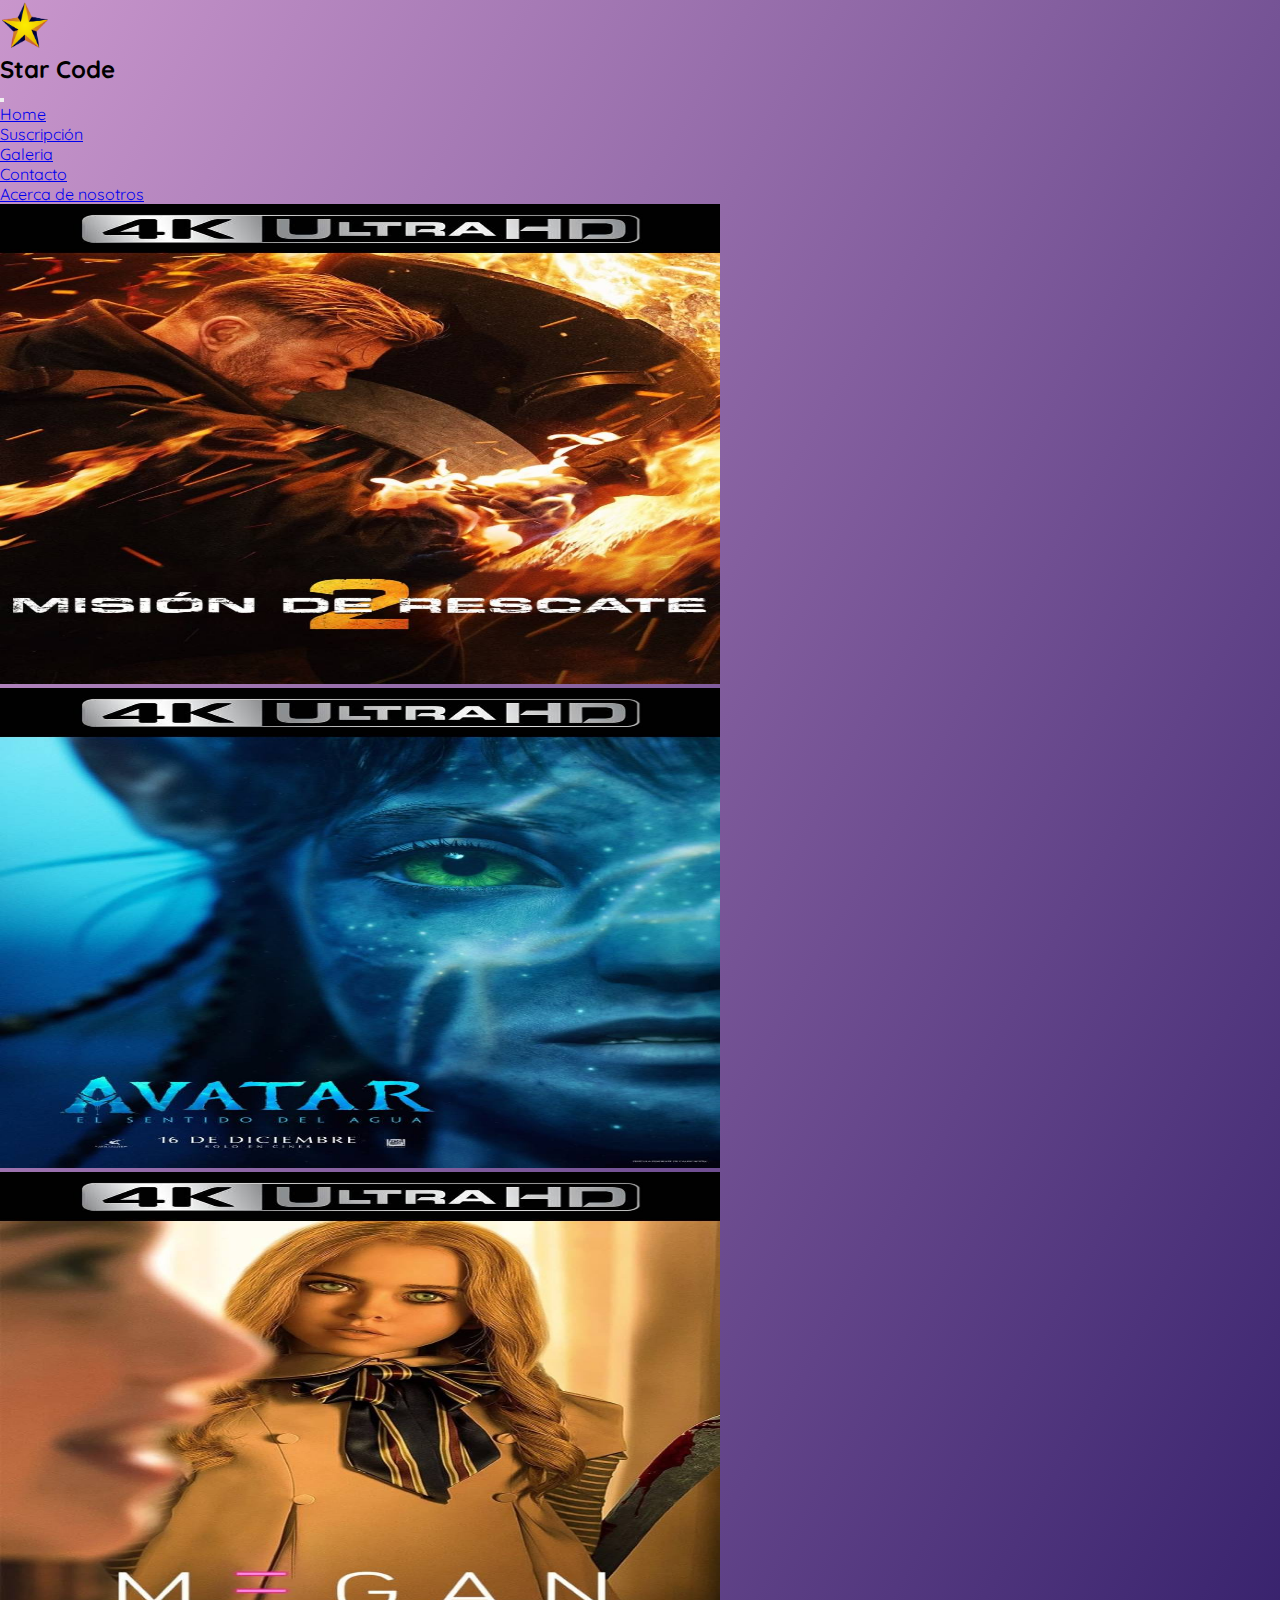
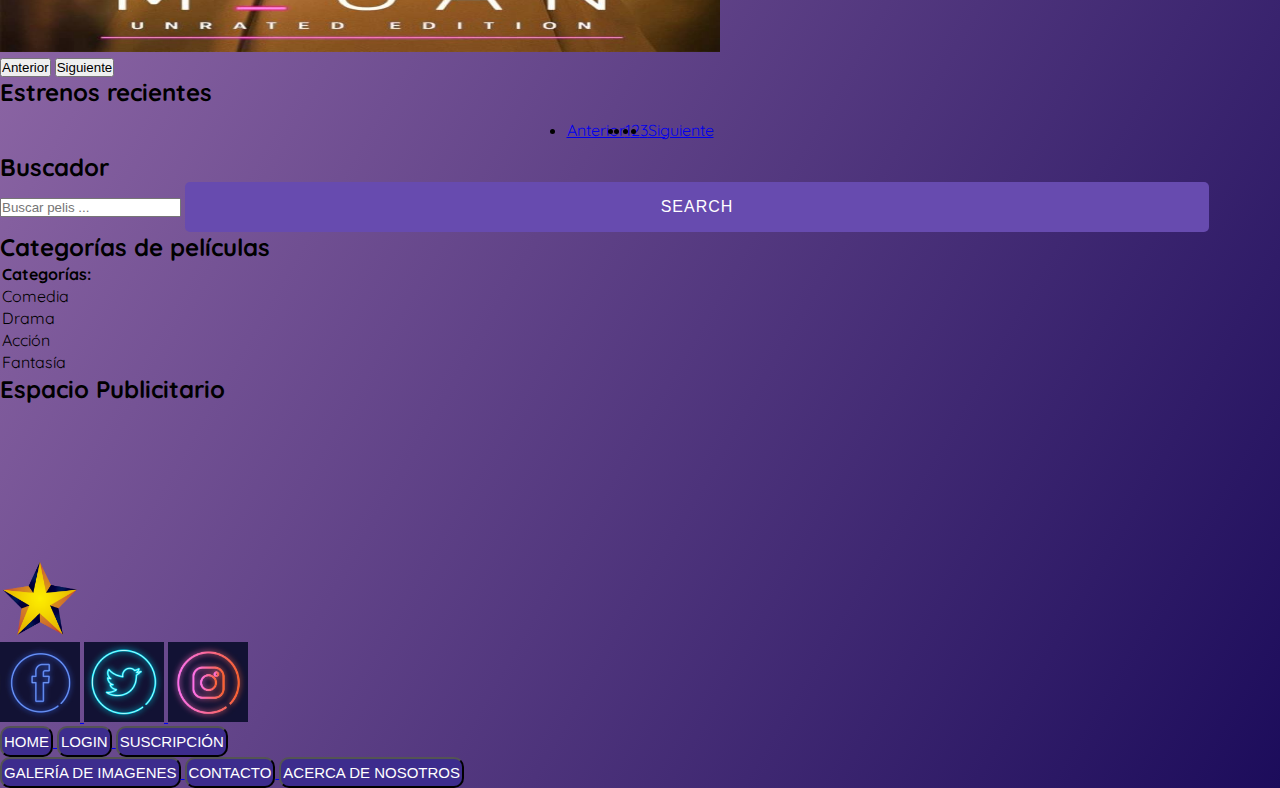
==== index.html @ 22e3042a "Galería" ====
<!DOCTYPE html>
<html lang="en">
  <head>
    <meta charset="UTF-8" />
    <meta http-equiv="X-UA-Compatible" content="IE=edge" />
    <meta name="viewport" content="width=device-width, initial-scale=1.0" />
    <link
      href="https://cdn.jsdelivr.net/npm/bootstrap@5.1.3/dist/css/bootstrap.min.css"
      rel="stylesheet"
      integrity="sha384-1BmE4kWBq78iYhFldvKuhfTAU6auU8tT94WrHftjDbrCEXSU1oBoqyl2QvZ6jIW3"
      crossorigin="anonymous"
    />
    <link rel="stylesheet" href="./styles/styles.css" />
    <link
      href="https://fonts.googleapis.com/css?family=Quicksand&display=swap"
      rel="stylesheet"
    />
    <link rel="shortcut icon" href="./img/star.png" type="image/x-icon" />
    <!-- -->
    <title>Star Code 📽</title>
  </head>
  <body>
    <header>
      <!-- navbar nuevo-->
      <section class="container-sm mb-5">
        <nav class="navbar navbar-expand-lg navbar-light bg-light fixed-top">
          <div class="container-fluid">
            <a class="navbar-brand m-md-3 flex-shrink-0" href="./index.html">
              <img src="./img/star.png" alt="" width="50" height="50" />
            </a>

            <h2 class="d-none d-md-block m-md-3 text-black flex-shrink-0">
              Star Code
            </h2>
            <button
              class="navbar-toggler"
              type="button"
              data-bs-toggle="collapse"
              data-bs-target="#navbarNav"
              aria-controls="navbarNav"
              aria-expanded="false"
              aria-label="Toggle navigation"
            >
              <span class="navbar-toggler-icon"></span>
            </button>

            <div class="collapse navbar-collapse" id="navbarNav">
              <ul class="navbar-nav">
                <li class="nav-item">
                  <a
                    class="nav-link active nav-enlace"
                    aria-current="page"
                    href="./index.html"
                    >Home</a
                  >
                </li>
                <li class="nav-item">
                  <a
                    class="nav-link active nav-enlace"
                    aria-current="page"
                    href="./suscripcion.html"
                    >Suscripción</a
                  >
                </li>
                <li class="nav-item">
                  <a
                    class="nav-link active nav-enlace"
                    aria-current="page"
                    href="./galeria.html"
                    >Galeria</a
                  >
                </li>
                <li class="nav-item">
                  <a
                    class="nav-link active nav-enlace"
                    aria-current="page"
                    href="./contacto.html"
                    >Contacto</a
                  >
                </li>
                <li class="nav-item">
                  <a
                    class="nav-link active nav-enlace"
                    aria-current="page"
                    href="./nosotros.html"
                    >Acerca de nosotros</a
                  >
                </li>
              </ul>
            </div>
          </div>
        </nav>
      </section>
      <!-- fin navbar-->
    </header>

    <main>
        <!--Carrousel Marcos-->
        <section class="container-fluid py-0 container border">
          <div
            id="carouselExampleControls"
            class="carousel slide"
            data-bs-ride="carousel"
         
          >
            <div class="carousel-inner">
              <div class="carousel-item active">
                <img
                  src="./img/mision.jpg"
                  class="d-block mx-auto w-25 img-fluid"
                  alt="img1"
                  width="720"
                  height="480"
                />
              </div>
              <div class="carousel-item">
                <img
                  src="./img/AVATAR-2-4K.jpg"
                  class="d-block mx-auto w-25 img-fluid"
                  alt="img2"
                  width="720"
                  height="480"
                />
              </div>
              <div class="carousel-item">
                <img
                  src="./img/megan-unrated-4k.jpg"
                  class="d-block mx-auto w-25 img-fluid"
                  alt="img3"
                  width="720"
                  height="480"
                />
              </div>
            </div>
            <button
              class="carousel-control-prev"
              type="button"
              data-bs-target="#carouselExampleControls"
              data-bs-slide="prev"
            >
              <span class="carousel-control-prev-icon" aria-hidden="true"></span>
              <span class="visually-hidden">Anterior</span>
            </button>
            <button
              class="carousel-control-next"
              type="button"
              data-bs-target="#carouselExampleControls"
              data-bs-slide="next"
            >
              <span class="carousel-control-next-icon" aria-hidden="true"></span>
              <span class="visually-hidden">Siguiente</span>
            </button>
          </div>
        </section>

      <!--Columnas-->
      <section class="container-fluid">
        <div class="d-flex flex-md-row flex-sm-column">
          <!--Col Izquierda-->
          <div class="p-3 border d-flex flex-column container col-sm-12 col-md-12 col-lg-10">
            <div class="d-flex justify-content-center col-12">
              <h2
                class="text-black text-center text-decoration-underline subtitulo">
                Estrenos recientes
              </h2>
            </div>
            
           

           <!--Paginación -->
          <section class="col-12">
            <nav aria-label="Page navigation example">
              <ul class="pagination centrar">
                <li class="page-item">
                  <a class="page-link" href="#">Anterior</a>
                </li>
                <li class="page-item"><a class="page-link" href="#">1</a></li>
                <li class="page-item"><a class="page-link" href="#">2</a></li>
                <li class="page-item"><a class="page-link" href="#">3</a></li>
                <li class="page-item">
                  <a class="page-link" href="#">Siguiente</a>
                </li>
              </ul>
            </nav>
          </sectionclass=>

          </div>

          <!--Col Derecha-->

          <div class="p-3 border d-flex flex-column container col-sm-12 col-md-12 col-lg-10">
            <!--Buscador -->

            <div class="row container-fluid">
              <nav class="navbar row text-black">
                <h2>Buscador</h2>

                <form class="d-flex" role="search">
                  <input
                    class="form-control me-2"
                    type="search"
                    placeholder="Buscar pelis ..."
                    aria-label="Buscar"
                  />
                  <button class="btn btn-outline-warning" type="submit">
                    Search
                  </button>
                </form>
              </nav>
            </div>

            <!--Categorias -->
            <div class="row py-5">
              <h2 class="text-black text-center text-decoration-underline">
                Categorías de películas
              </h2>
              <table class="text-black">
                <tr>
                  <th>Categorías:</th>
                </tr>
                <tr>
                  <td>Comedia</td>
                </tr>
                <tr>
                  <td>Drama</td>
                </tr>
                <tr>
                  <td>Acción</td>
                </tr>
                <tr>
                  <td>Fantasía</td>
                </tr>
              </table>
            </div>

            <!--Publicidad-->
            <div class="container-fluid row">
              <h2
                class="text-black text-center text-decoration-underline d-none d-md-block"
              >
                Espacio Publicitario
              </h2>

              <iframe
                class="my-4 d-none justify-content-center d-md-block"
                src="https://www.youtube.com/embed/6ZfuNTqbHE8"
                title="YouTube video player"
                frameborder="0"
                allow="accelerometer; autoplay; clipboard-write; encrypted-media; gyroscope; picture-in-picture"
                allowfullscreen
              ></iframe>
            </div>
          </div>
        </div>
      </section>
    </main>

    <!--Footer-->
    <footer class="container-fluid row bg-black m-auto p-4">
      <div
        class="d-flex justify-content-center align-items-center col-lg-4 col-md-6 buttons p-2"
      >
        <a href="#">
          <img
            class="p-3"
            src="./img/star.png"
            width="80"
            height="80"
            alt="Logo"
          />
        </a>
      </div>

      <div
        class="d-flex align-items-center justify-content-center col-lg-4 col-md-6 buttons p-2"
      >
        <a
          href="./error404.html"
          class="border border-4 border-primary ms-1 me-1 rounded-circle"
        >
          <img
            src="./img/facebook.jpg"
            alt="Logo1"
            width="80"
            height="80"
            class="rounded-circle"
          />
        </a>
        <a
          href="./error404.html"
          class="border border-4 border-info ms-1 me-1 rounded-circle"
        >
          <img
            src="./img/twitter.jpg"
            alt="Logo2"
            width="80"
            height="80"
            class="rounded-circle"
          />
        </a>
        <a
          href="./error404.html"
          class="border border-4 border-danger ms-1 me-1 rounded-circle"
        >
          <img
            src="./img/Instagram.jpg"
            alt="Logo3"
            width="80"
            height="80"
            class="rounded-circle"
          />
        </a>
      </div>

      <div
        class="d-flex align-items-center justify-content-center col-lg-4 col-md-6 p-2">
        <div
          class="d-flex flex-column justify-content-around align-items-center p-2">
          <a class="p-1" href="./index.html">
            <button class="btnF text-wrap text-center fa">Home</button>
          </a>
          <a class="p-1" href="./loguin.html">
            <button class="btnF text-wrap text-center fa">Login</button>
          </a>
          <a class="p-1" href="./suscripcion.html">
            <button class="btnF text-wrap text-center fa">Suscripción</button>
          </a>
        </div>
        <div
          class="d-flex flex-column justify-content-around align-items-center p-2">
          <a class="p-1" href="./galeria.html">
            <button class="btnF text-wrap fa">Galería de imagenes</button>
          </a>
          <a class="p-1" href="./contacto.html">
            <button class="btnF text-wrap text-center fa">Contacto</button>
          </a>
          <a class="p-1" href="./nosotros.html">
            <button class="btnF text-wrap text-center fa">Acerca de nosotros</button>
          </a>
        </div>
      </div>
    </footer>

    <script
      src="https://cdn.jsdelivr.net/npm/bootstrap@5.1.3/dist/js/bootstrap.bundle.min.js"
      integrity="sha384-ka7Sk0Gln4gmtz2MlQnikT1wXgYsOg+OMhuP+IlRH9sENBO0LRn5q+8nbTov4+1p"
      crossorigin="anonymous"
    ></script>
  </body>
</html>
---- styles/styles.css ----
:root {
    --login-bg:#f8f3ff;
    --title-bg: #3D2C8D;
    --button-bg: #674baf;
    --light-pink: #3D2C8D;
    --image-bg:  #eadbff ;
}

* {
    margin: 0;
    padding: 0;
    box-sizing: border-box;

}

.nav{
    height:50%
}


body {
    margin: 0px;
    font-family: 'Quicksand', sans-serif;
    background-image: linear-gradient(120deg, #C996CC 0%, #1C0C5B 100%);
}

/* Gabriel - Error 404 */
h1 {
    margin: 0px;
}

.error-message {
    display: flex;
    flex-direction: column;
    align-items: center;
    justify-content: center;
    height: calc(100vh - 100px);
    width: 100%;
}

.error-message__container {
    text-align: center;
    color: white;
}

h1 {
    font-size: 60px;
}
p {
    font-size: 18px;
}

.animated {
animation-duration: 2,5s;
animation-fill-mode: both;
animation-iteration-count: infinite;
}

.Starcodeanimation {
animation: Starcodeanimation 2.5s ease 1.5s 1 normal forwards;
}

@keyframes Starcodeanimation {
0%,
100% {
    transform: translateX(0%);
    transform-origin: 50% 50%;
}

15% {
    transform: translateX(-30px) rotate(6deg);
}

30% {
    transform: translateX(15px) rotate(-6deg);
}

45% {
    transform: translateX(-15px) rotate(3.6deg);
}

60% {
    transform: translateX(9px) rotate(-2.4deg);
}

75% {
    transform: translateX(-6px) rotate(1.2deg);
}
}

/* body {
    font-family: 'Poppins', sans-serif;
    background-image: linear-gradient(to top, #3D2C8D 0%, #fbc2eb 100%);
} */

/* CSS Loguin Gabriel */
.login-container {
    height: 43.75em;
    width: 60em;
    margin: 6em auto;
    border-radius: 10px;
    display: flex;
    justify-content: space-between;
    overflow: hidden;
}

.login-info-container {
    width: 50%;
    display: flex;
    flex-direction: column;
    align-items: center;
    text-align: center;
    padding-top: 0.5rem;
    background-color: var(--login-bg);
}

.image-container {
    padding: 2rem;
    width: 50%;
    background-color: var(--image-bg);
    box-sizing: border-box;
}

.title {
    text-transform: capitalize;
    font-size: 2.25rem;
    font-weight: 600;
    letter-spacing: 1px;
    color: var(--title-bg);
}

.social-login {
    width: 100%;
    display: flex;
    justify-content: space-evenly;
    cursor: pointer;
}

.social-login-element {
    width: 12.5rem;
    height: 3.75rem;
    font-size: 1.2rem;
    font-weight: 700;
    letter-spacing: 0.5px;
    border-radius: 5px;
    border: 1px solid var(--button-bg);
    display: flex;
    justify-content: center;
    align-items: center;
}

.social-login-element img {
    width: 1.875rem;
    height: 1.875rem;
    position: relative;
    top: 0;
    left: -0.625rem;
}

.social-login-element:hover {
    background-color: #fff;
}

.login-info-container > p {
    font-size: 1.25em;
    margin-top: 1.5em;
}

.inputs-container {
    height: 55%;
    width: 85%;
    display: flex;
    flex-direction: column;
    justify-content: space-around;
    align-items: center;
}

.input, .btn {
    width: 90%;
    height: 3.125rem;
    font-size: 1em;
}

.input {
    padding-left: 20px;
    border: none;
    border-radius: 5px;
    font-weight: 600;
    letter-spacing: 1px;
    box-sizing: border-box;
}

.input:hover {
    border: 2px solid var(--button-bg);
}

.btn {
    width: 80%;
    letter-spacing: 1px;
    text-transform: uppercase;
    color: white;
    border: none;
    border-radius: 5px;
    background-color: var(--button-bg);
    cursor: pointer;
}

.inputs-container p {
    margin: 0;
}

.span {
    color: var(--light-pink);
    font-weight: 600;
    cursor: pointer;
}


@media screen and (max-width: 1000px) {
    .login-container {
        width: 70%;
        margin-top: 3rem;
    }
    .login-info-container {
        width: 100%;
        border-radius: 5px;
    }
    
    .image-container {
        display: none;
    }  
}

@media screen and (max-width: 650px) {
    .login-container {
        width: 90%;
    }
}

@media screen and (max-width: 500px) {
    .login-container {
        height: 90%;
    }

    .social-login {
        flex-direction: column;
        align-items: center;
        height: 30%;
    }

    .login-info-container > p {
        margin: 0;
    }
}
/* FIN CSS Loguin Gabriel */

/* About US Marcos */
.titulo{
    margin-top: 150px;
    width: 75%;
}

/*Contacto Gabriel*/



/*Footer*/
.fa{
    font-size:1.5vw;
    padding:0 8px;
    color: rgb(44, 53, 167);
}
.fa:hover, .fa:active{
    color: rgb(211, 19, 183);
}

.buttons a img {
    transition: all .4s ease-in-out;
}
.buttons a img:hover {
    transform: scale(1.2);
}

.btnF {
    background-color: #3D2C8D;
    padding: 5px 2px 5px 2px;
    font-size: 15px;
    text-transform: uppercase;
    text-decoration: none;
    color: #fff;
    border-radius: 10px;
}
/*Footer*/

.centrar{
    display: flex;
    justify-content: center;
    align-items: center;
    height: 5vh;
}

.buscador{
    text-align: center;
    margin-top: 20px;
  }
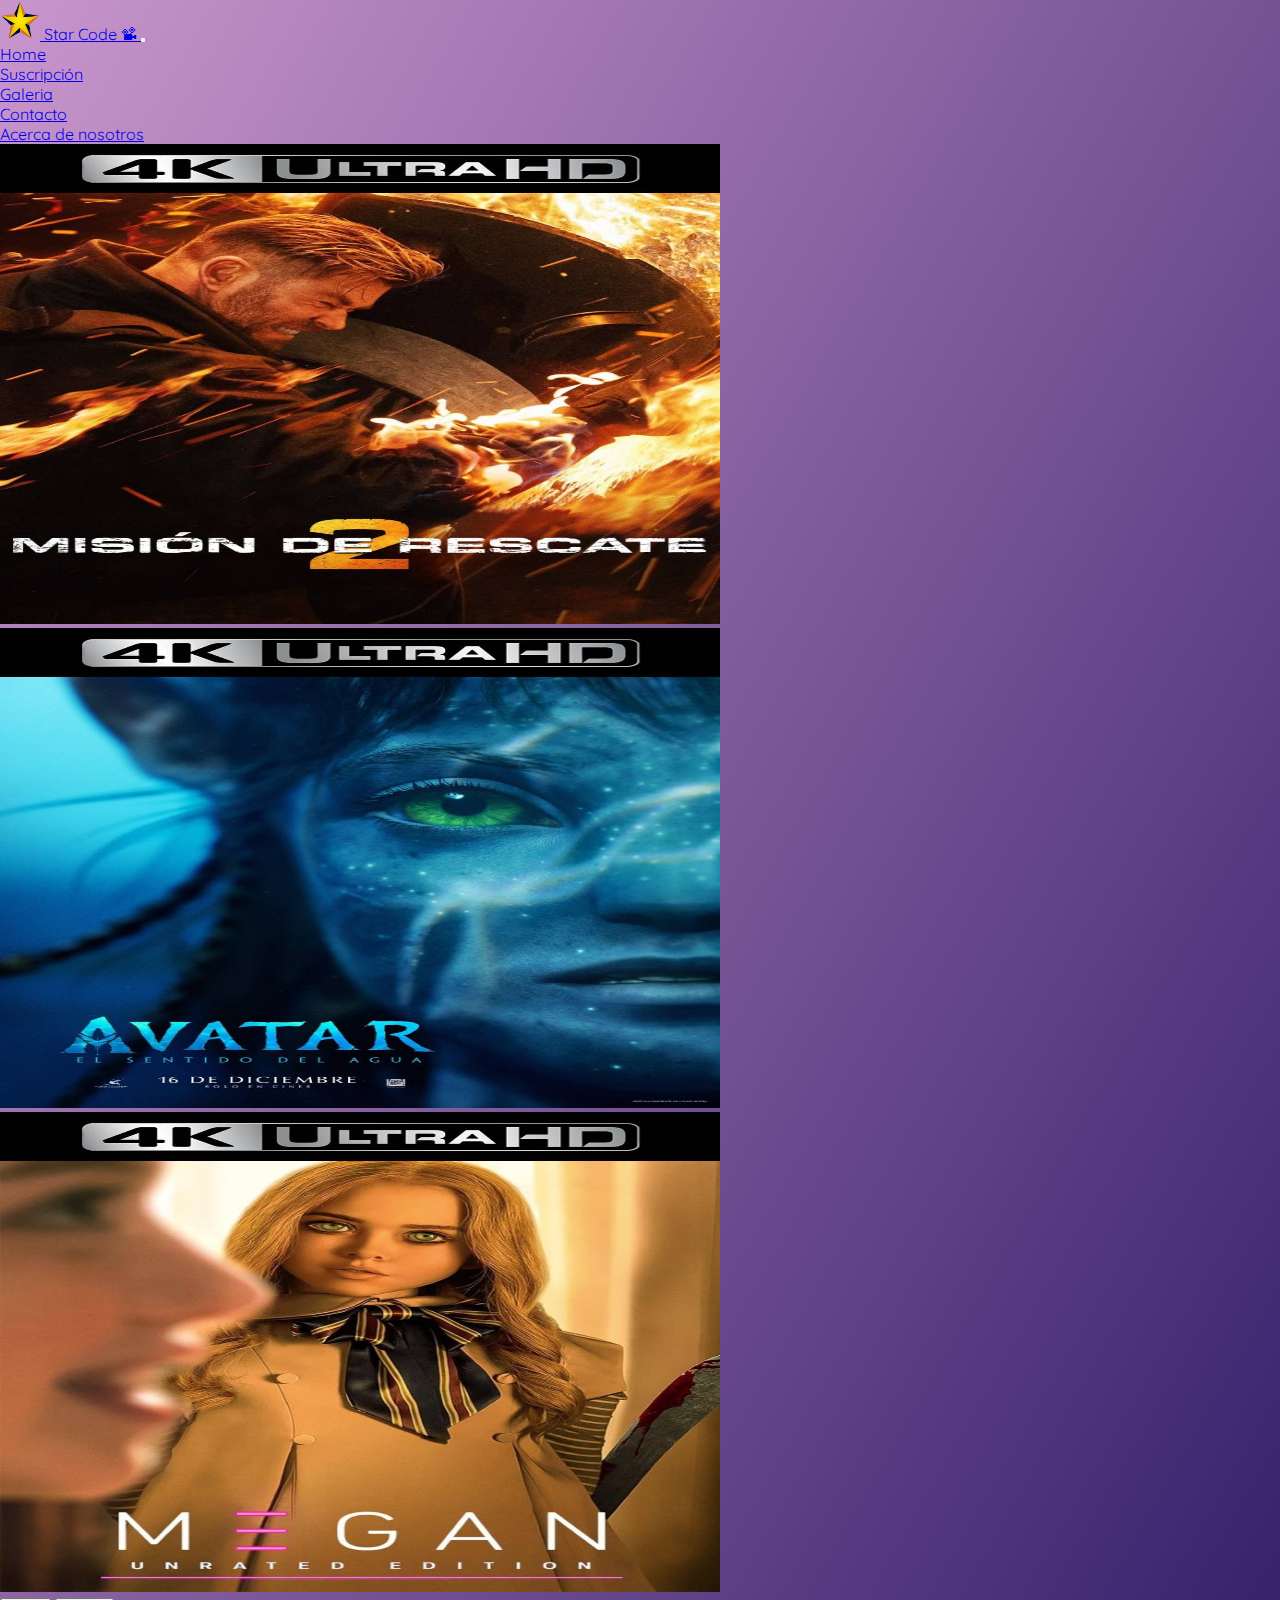
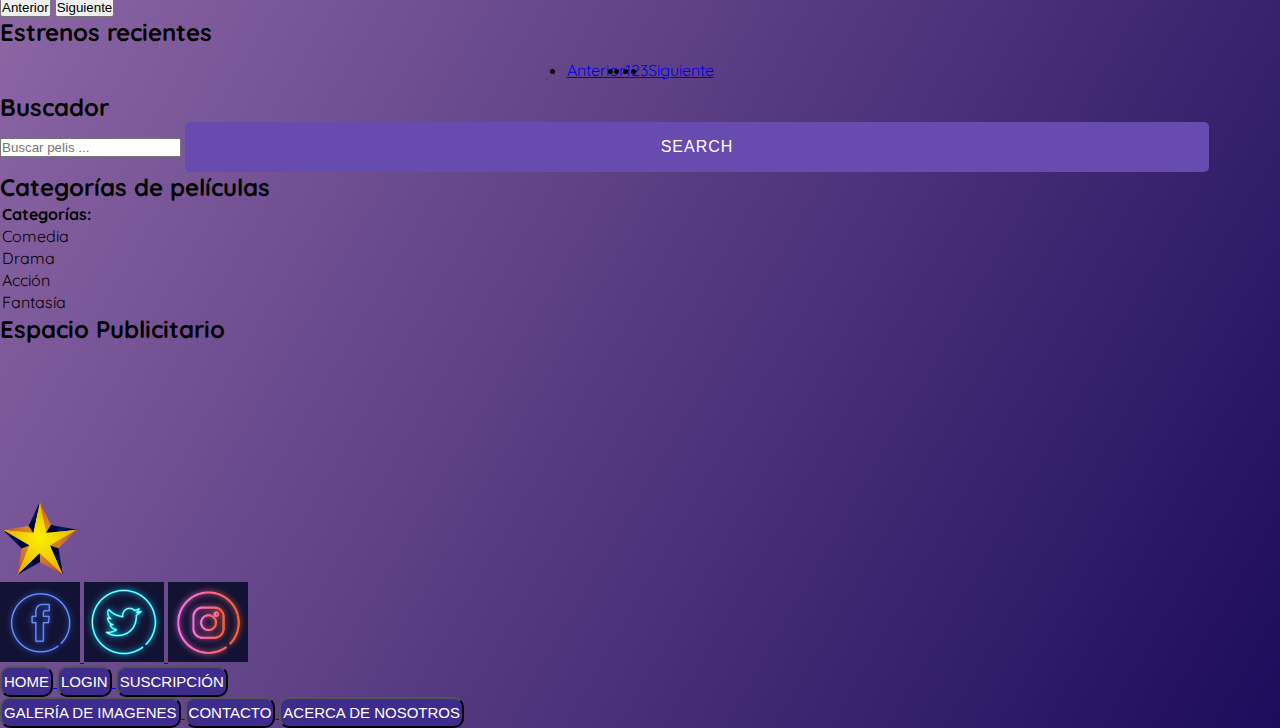
==== commit 007b84e3: "Merge branch 'main' of https://github.com/marcosarandapro/StarCode_G5_61i" ====
--- a/index.html
+++ b/index.html
@@ -21,82 +21,70 @@
   </head>
   <body>
     <header>
-      <!-- navbar nuevo-->
-      <section class="container-sm mb-5">
-        <nav class="navbar navbar-expand-lg navbar-light bg-light fixed-top">
-          <div class="container-fluid">
-            <a class="navbar-brand m-md-3 flex-shrink-0" href="./index.html">
-              <img src="./img/star.png" alt="" width="50" height="50" />
-            </a>
-
-            <h2 class="d-none d-md-block m-md-3 text-black flex-shrink-0">
-              Star Code
-            </h2>
-            <button
-              class="navbar-toggler"
-              type="button"
-              data-bs-toggle="collapse"
-              data-bs-target="#navbarNav"
-              aria-controls="navbarNav"
-              aria-expanded="false"
-              aria-label="Toggle navigation"
-            >
-              <span class="navbar-toggler-icon"></span>
-            </button>
-
-            <div class="collapse navbar-collapse" id="navbarNav">
+    <!--Navbar -->
+      <nav class="navbar navbar-expand-lg navbar-light bg-light fixed-top">
+        <div class="container-fluid">
+          <a class="navbar-brand px-3" href="./index.html">
+            <img src="./img/star.png" alt="" width="40" height="40" />
+            Star Code 📽          
+          </a>
+          <button class="navbar-toggler" type="button" data-bs-toggle="collapse" data-bs-target="#navbarNav" aria-controls="navbarNav" aria-expanded="false" aria-label="Toggle navigation">
+            <span class="navbar-toggler-icon"></span>
+          </button>
+
+          <div class="collapse navbar-collapse " id="navbarNav">
               <ul class="navbar-nav">
-                <li class="nav-item">
-                  <a
-                    class="nav-link active nav-enlace"
-                    aria-current="page"
-                    href="./index.html"
-                    >Home</a
-                  >
-                </li>
-                <li class="nav-item">
-                  <a
-                    class="nav-link active nav-enlace"
-                    aria-current="page"
-                    href="./suscripcion.html"
-                    >Suscripción</a
-                  >
-                </li>
-                <li class="nav-item">
-                  <a
-                    class="nav-link active nav-enlace"
-                    aria-current="page"
-                    href="./galeria.html"
-                    >Galeria</a
-                  >
-                </li>
-                <li class="nav-item">
-                  <a
-                    class="nav-link active nav-enlace"
-                    aria-current="page"
-                    href="./contacto.html"
-                    >Contacto</a
-                  >
-                </li>
-                <li class="nav-item">
-                  <a
-                    class="nav-link active nav-enlace"
-                    aria-current="page"
-                    href="./nosotros.html"
-                    >Acerca de nosotros</a
-                  >
-                </li>
-              </ul>
-            </div>
+              <li class="nav-item">
+                <a
+                  class="nav-link active nav-enlace"
+                  aria-current="page"
+                  href="./index.html"
+                  >Home</a
+                >
+              </li>
+              <li class="nav-item">
+                <a
+                  class="nav-link active nav-enlace"
+                  aria-current="page"
+                  href="./suscripcion.html"
+                  >Suscripción</a
+                >
+              </li>
+              <li class="nav-item">
+                <a
+                  class="nav-link active nav-enlace"
+                  aria-current="page"
+                  href="./galeria.html"
+                  >Galeria</a
+                >
+              </li>
+              <li class="nav-item">
+                <a
+                  class="nav-link active nav-enlace"
+                  aria-current="page"
+                  href="./contacto.html"
+                  >Contacto</a
+                >
+              </li>
+              <li class="nav-item">
+                <a
+                  class="nav-link active nav-enlace"
+                  aria-current="page"
+                  href="./nosotros.html"
+                  >Acerca de nosotros</a
+                >
+              </li>
+            </ul>
           </div>
-        </nav>
-      </section>
+        </div>
+      </nav>    
       <!-- fin navbar-->
     </header>
 
     <main>
+
         <!--Carrousel Marcos-->
-        <section class="container-fluid py-0 container border">
+        <section class="container-fluid py-0 border">
           <div
             id="carouselExampleControls"
             class="carousel slide"
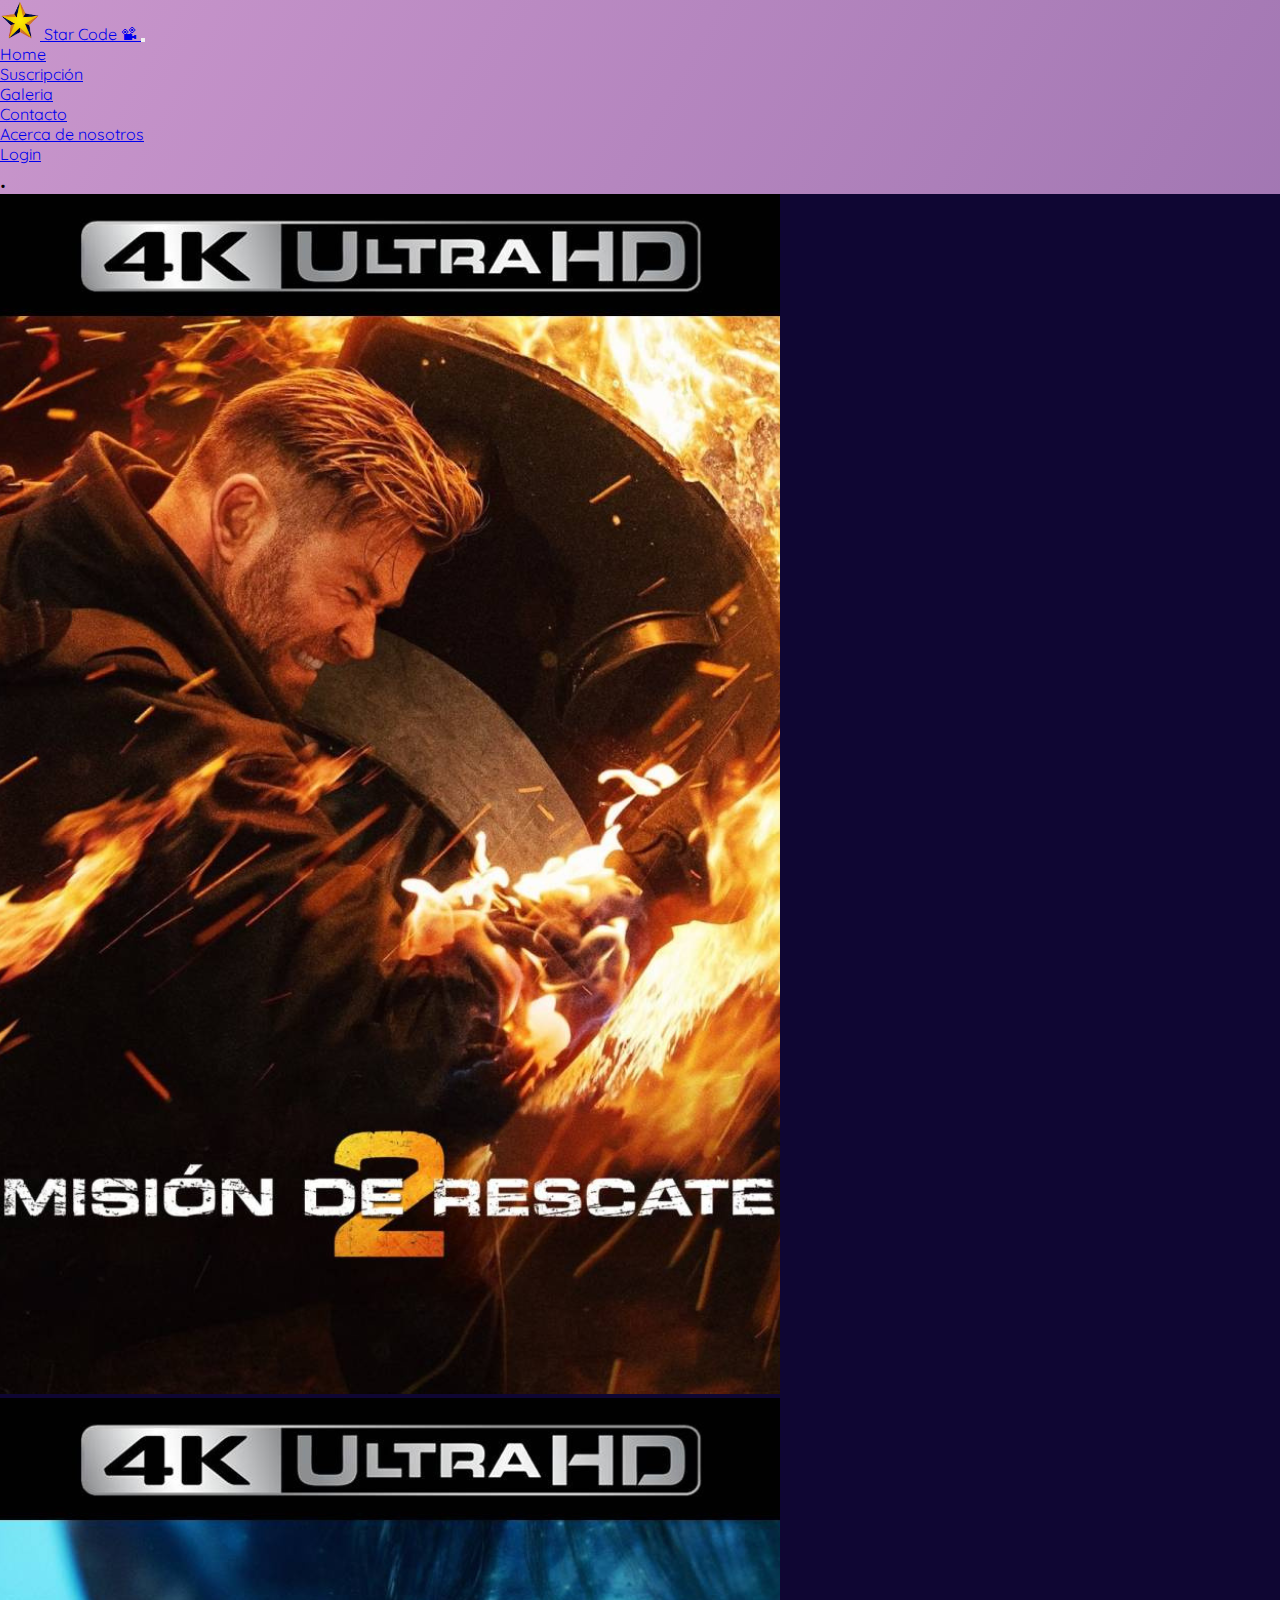
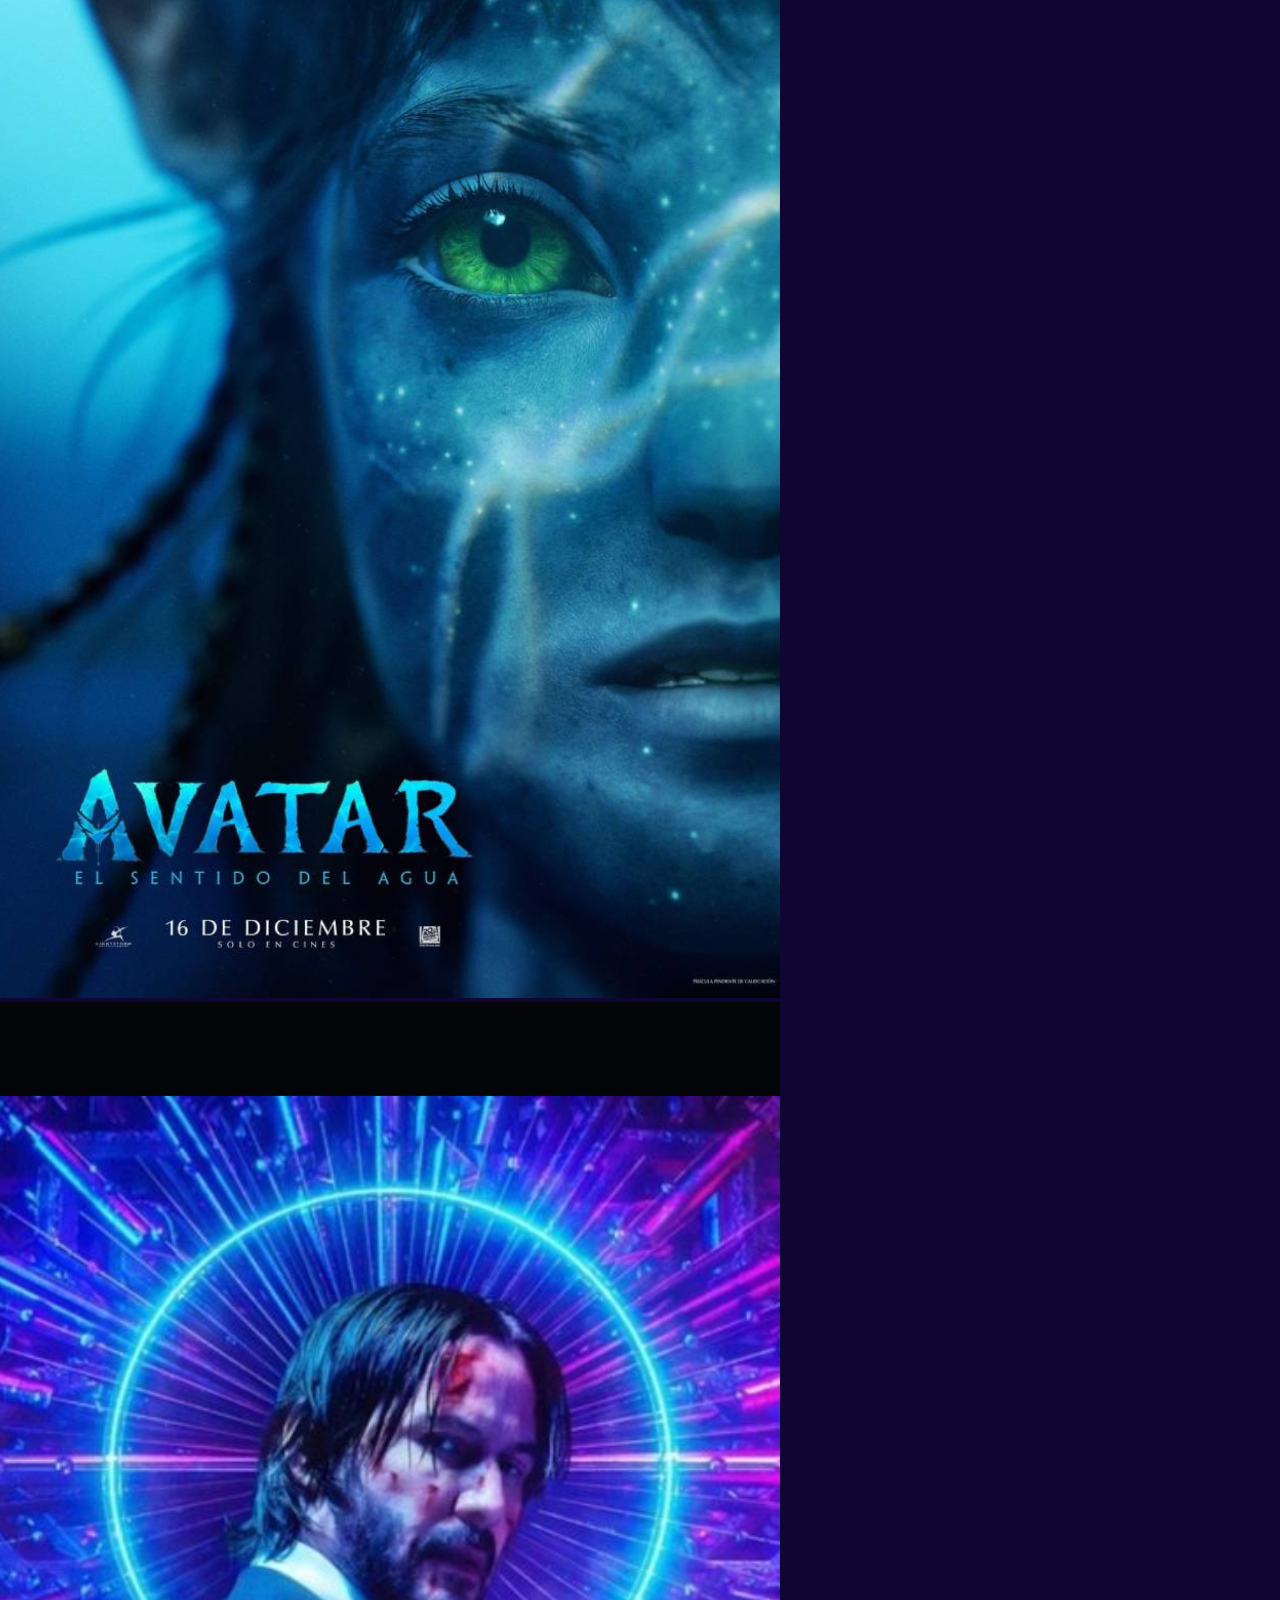
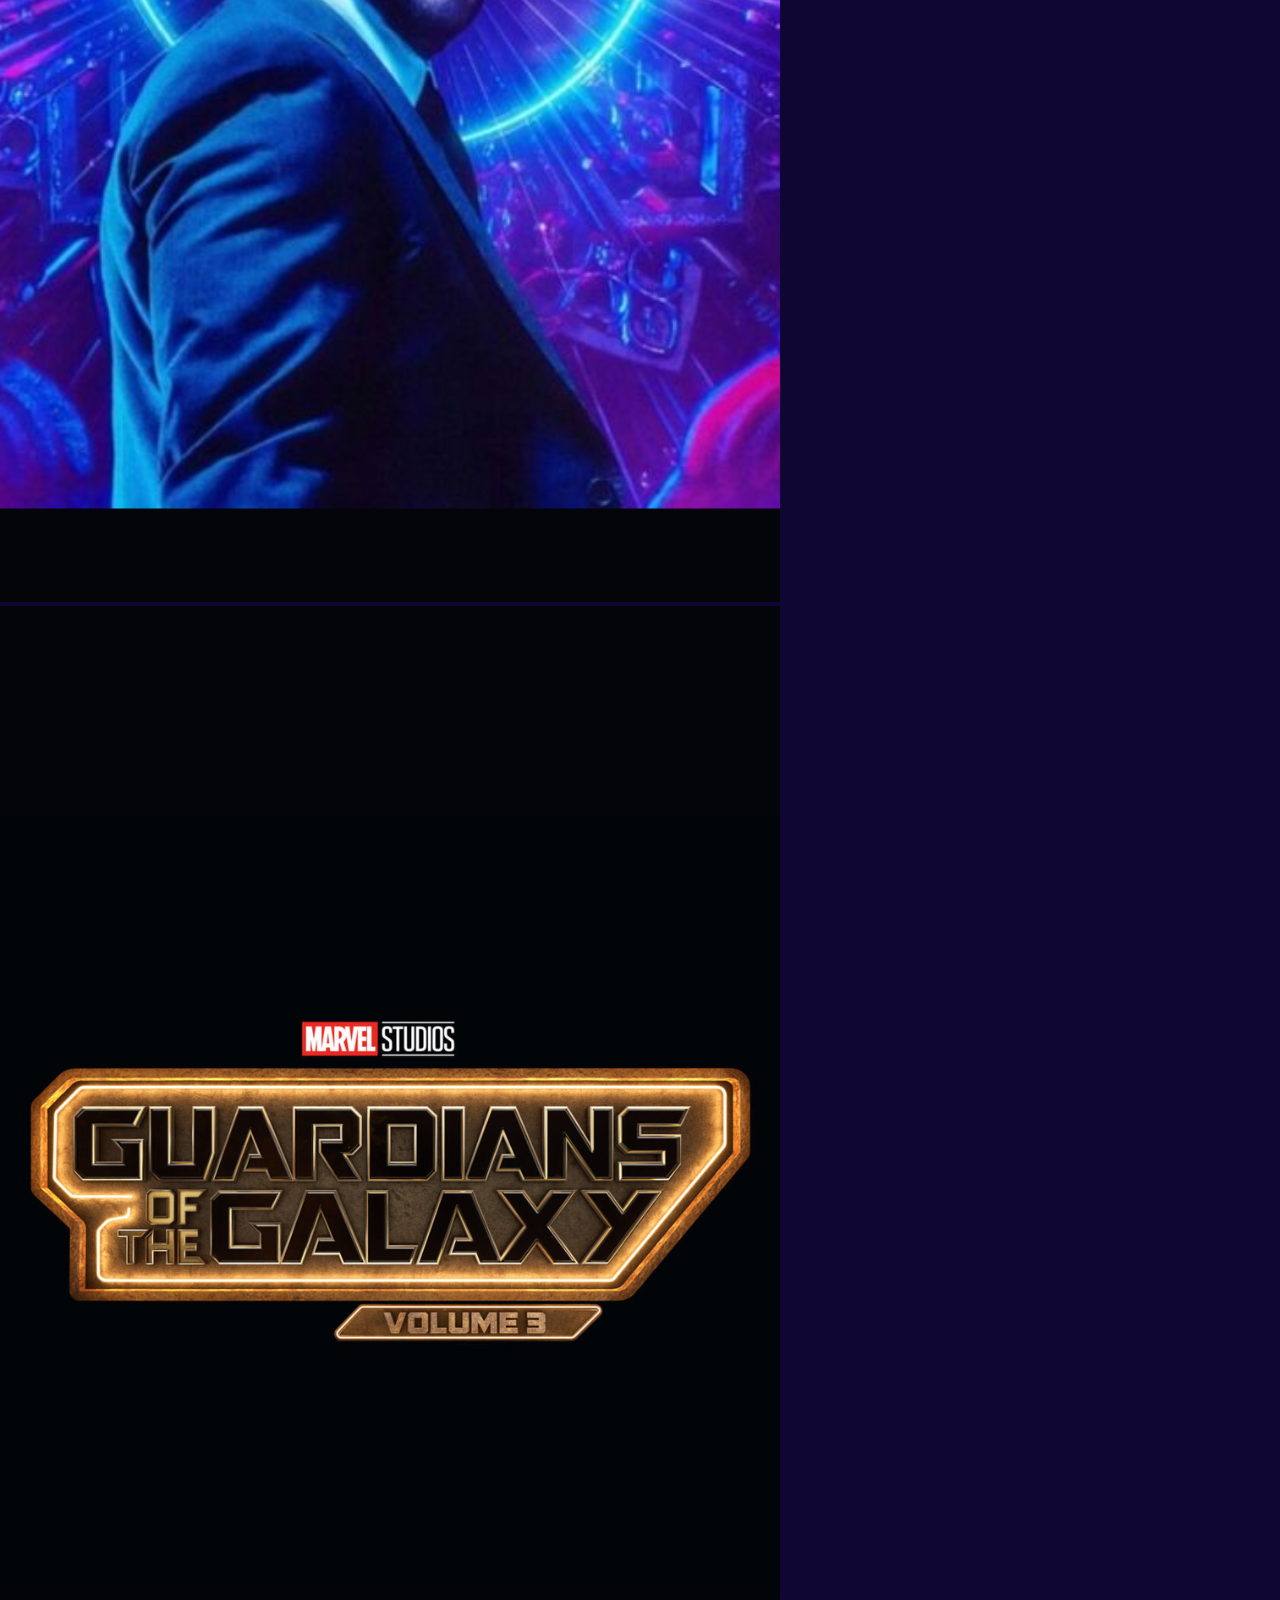
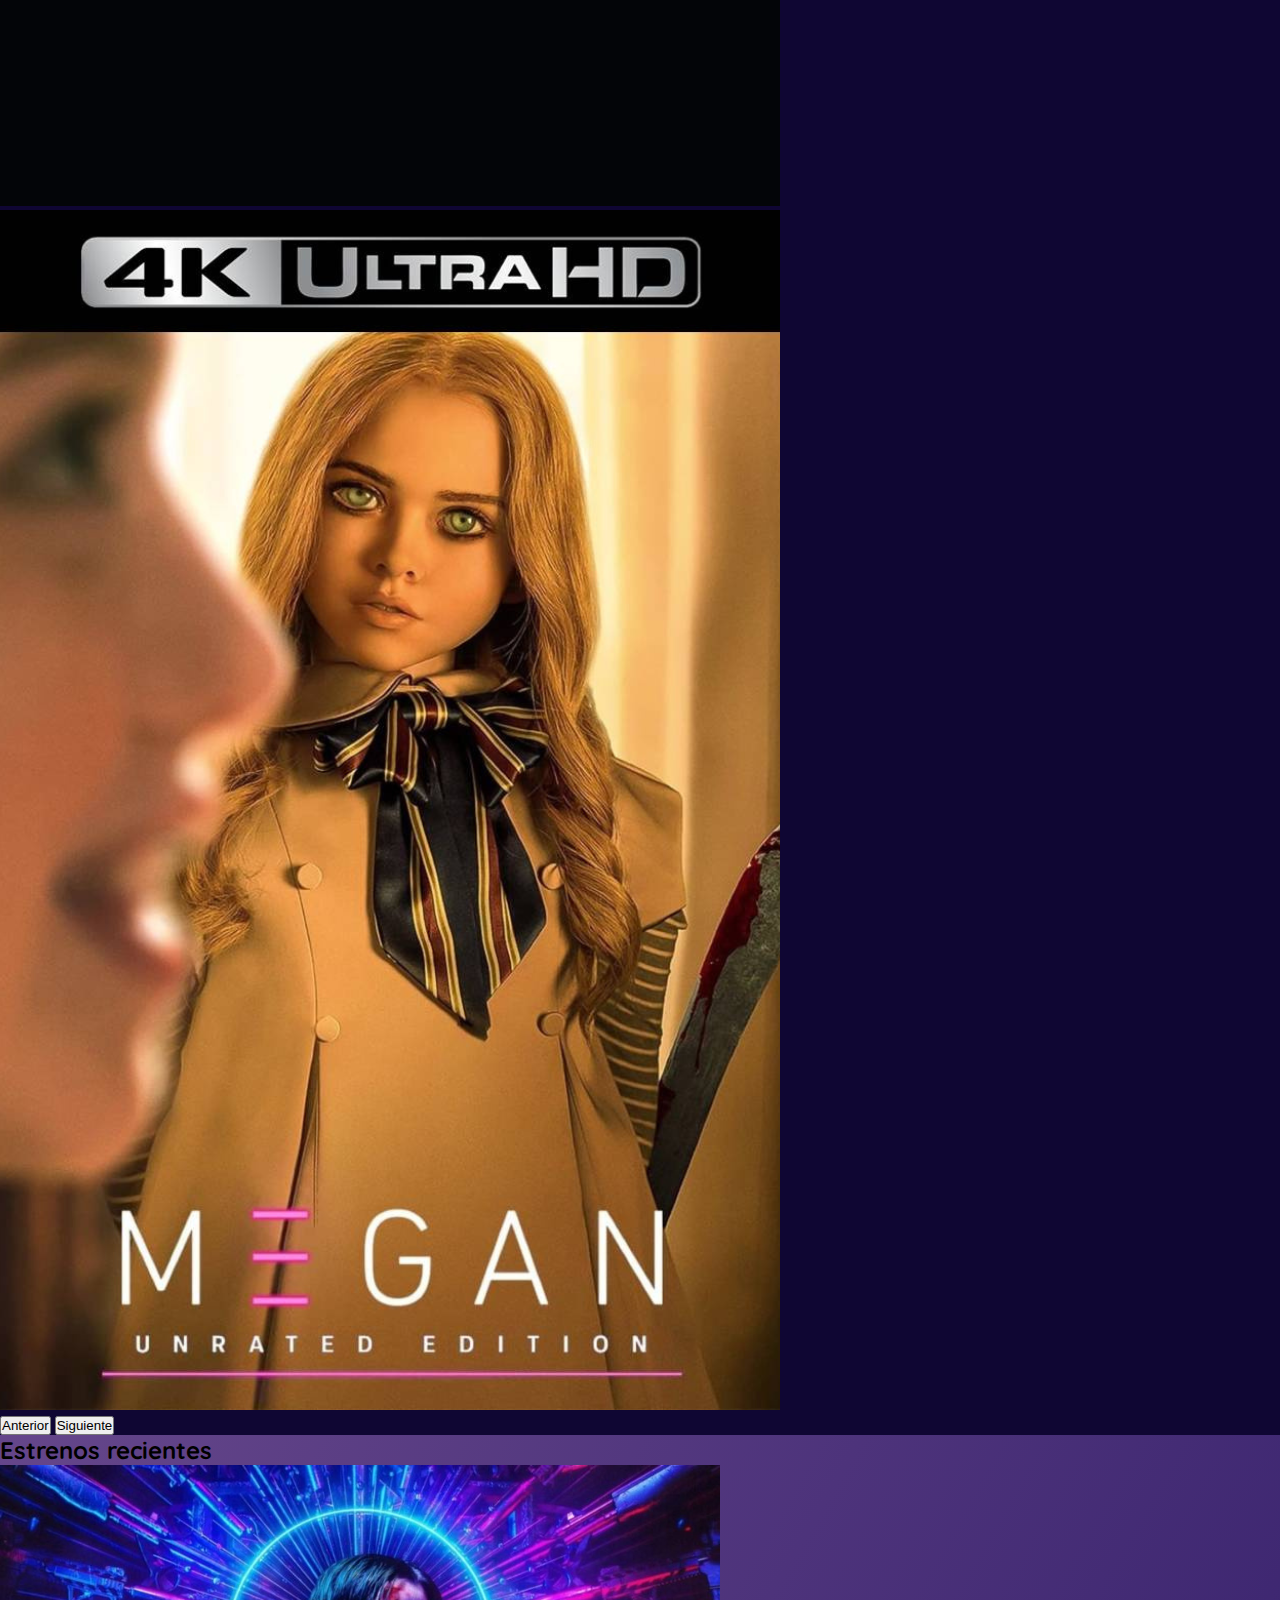
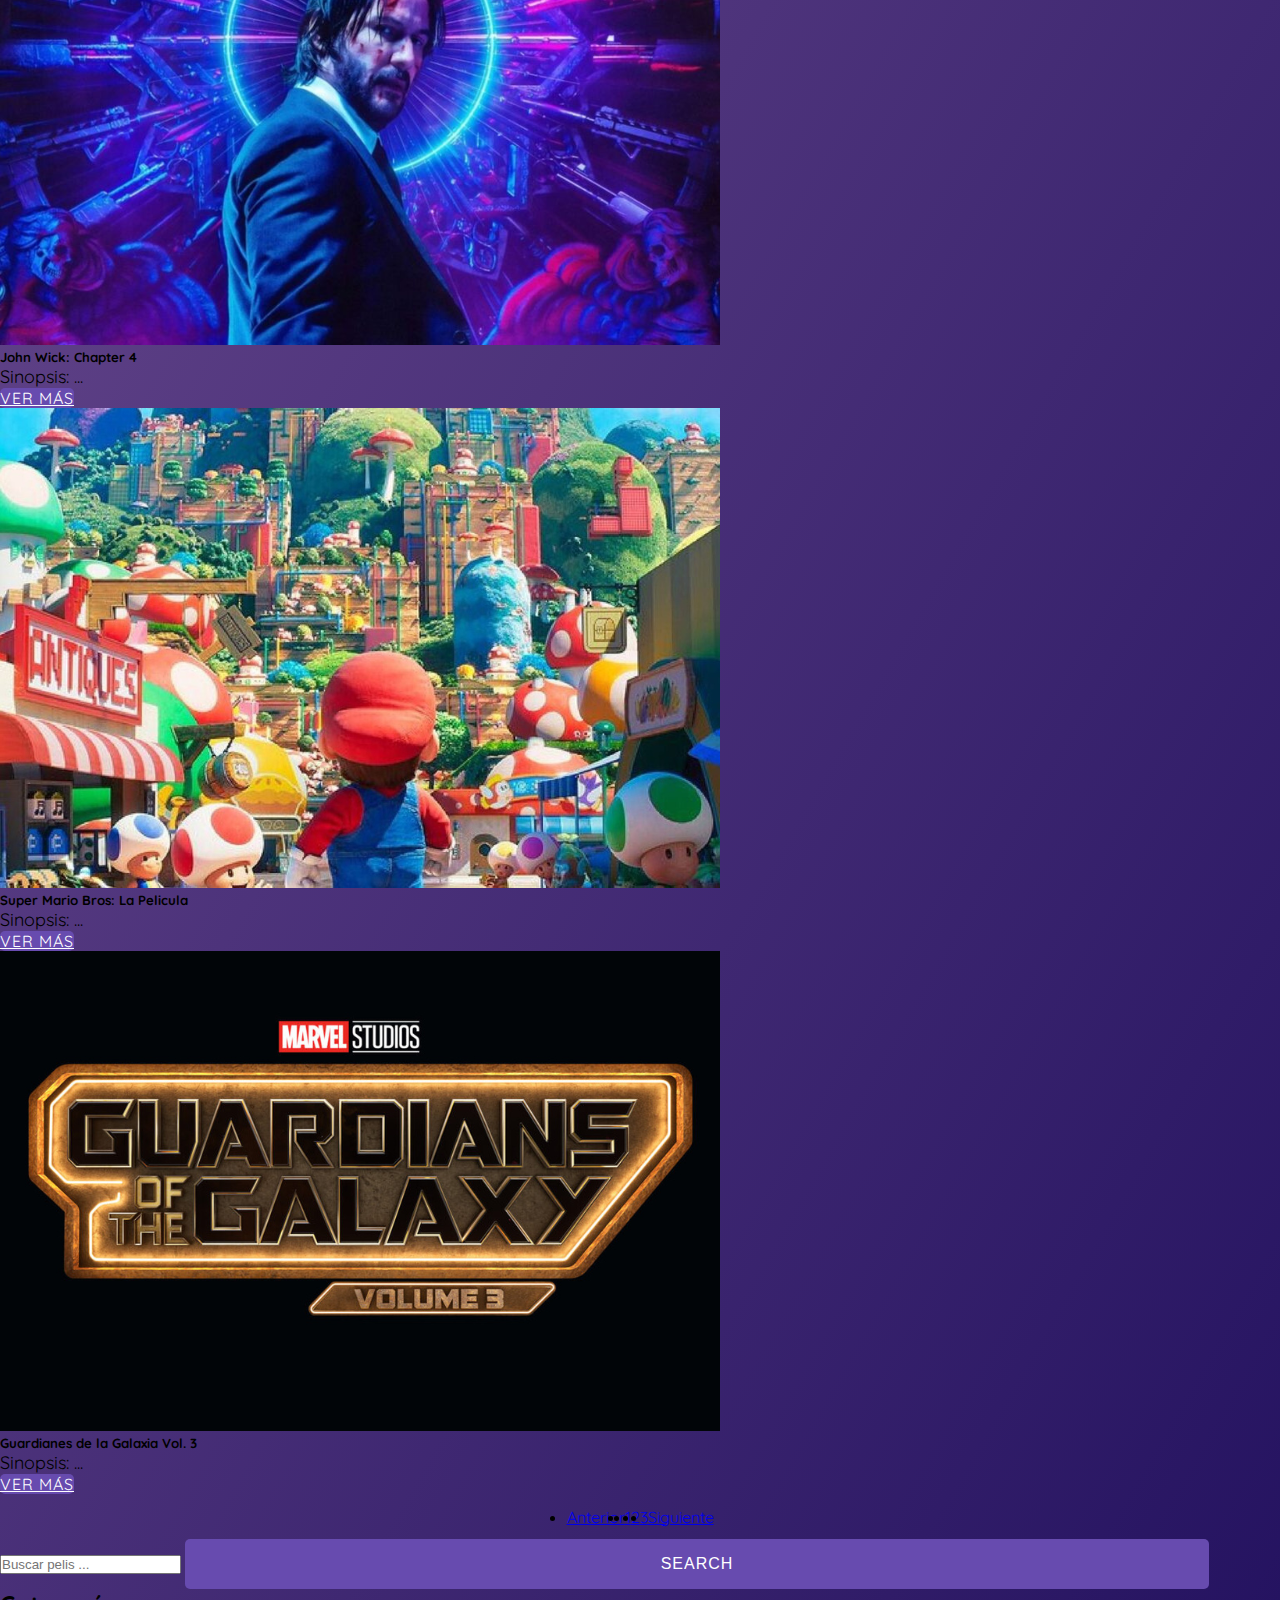
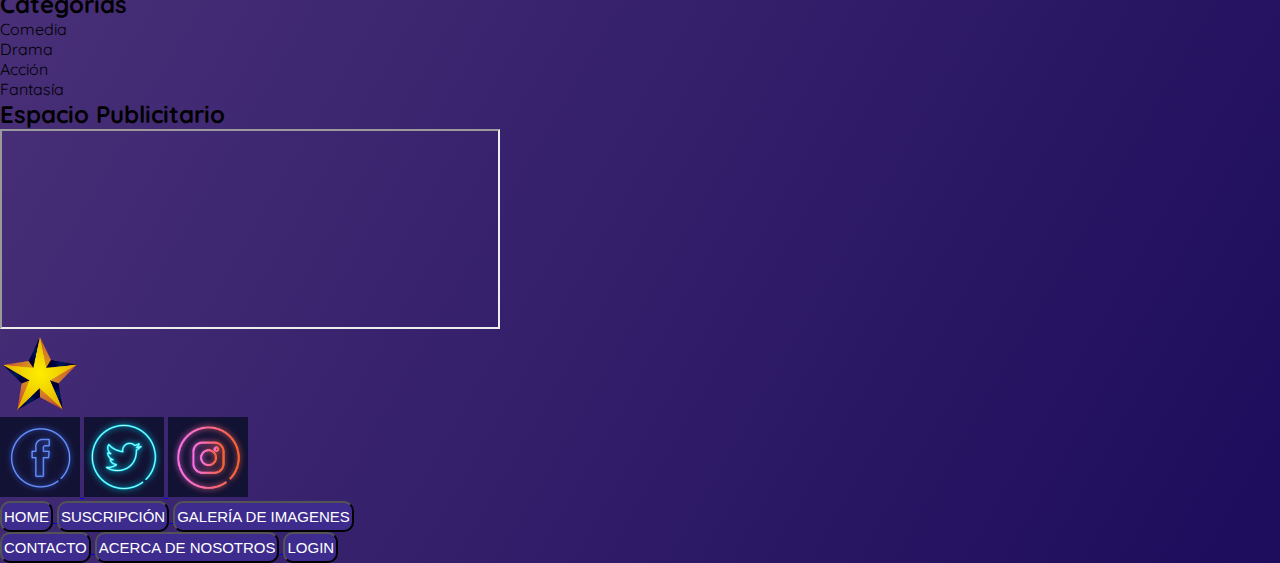
==== commit 3c71d0f3: "navbar y footer en todas las paginas" ====
--- a/index.html
+++ b/index.html
@@ -74,51 +74,85 @@
                   >Acerca de nosotros</a
                 >
               </li>
+              <li class="nav-item">
+                <a
+                  class="nav-link active nav-enlace"
+                  aria-current="page"
+                  href="./login.html"
+                  >Login</a
+                >
+              </li>
             </ul>
           </div>
         </div>
       </nav>    
       <!-- fin navbar-->
-    </header>
+       </header>
 
     <main>
-
+<h2 class="py-3">.</h2>
         <!--Carrousel Marcos-->
-        <section class="container-fluid py-0 border">
+        <section class="container-fluid py-2 slidefondo ">
           <div
             id="carouselExampleControls"
             class="carousel slide"
-            data-bs-ride="carousel"
-         
-          >
-            <div class="carousel-inner">
+            data-bs-ride="carousel"         
+          >          
+            <div class="carousel-inner ">
               <div class="carousel-item active">
+
                 <img
-                  src="./img/mision.jpg"
-                  class="d-block mx-auto w-25 img-fluid"
-                  alt="img1"
-                  width="720"
-                  height="480"
-                />
+                src="./img/780x1200-1.png"
+                class="d-block mx-auto w-25 img-fluid"
+                alt="img2"
+                width="780"
+                height="1200"
+              />
+                
               </div>
               <div class="carousel-item">
                 <img
-                  src="./img/AVATAR-2-4K.jpg"
+                  src="./img/780x1200-2.png"
                   class="d-block mx-auto w-25 img-fluid"
                   alt="img2"
-                  width="720"
-                  height="480"
+                  width="780"
+                  height="1200"
                 />
-              </div>
+                
+              </div>
+           
               <div class="carousel-item">
                 <img
-                  src="./img/megan-unrated-4k.jpg"
+                  src="./img/780x1200-3.png"
                   class="d-block mx-auto w-25 img-fluid"
-                  alt="img3"
-                  width="720"
-                  height="480"
+                  alt="img2"
+                  width="780"
+                  height="1200"
                 />
-              </div>
+                
+              </div>
+
+              <div class="carousel-item">
+                <img
+                  src="./img/780x1200-4.png"
+                  class="d-block mx-auto w-25 img-fluid"
+                  alt="img2"
+                  width="780"
+                  height="1200"
+                />
+                
+              </div>
+              <div class="carousel-item">
+                <img
+                  src="./img/780x1200-5.png"
+                  class="d-block mx-auto w-25 img-fluid"
+                  alt="img2"
+                  width="780"
+                  height="1200"
+                />
+                
+              </div>
+
             </div>
             <button
               class="carousel-control-prev"
@@ -143,30 +177,71 @@
 
       <!--Columnas-->
       <section class="container-fluid">
-        <div class="d-flex flex-md-row flex-sm-column">
+        <div class="row">
           <!--Col Izquierda-->
-          <div class="p-3 border d-flex flex-column container col-sm-12 col-md-12 col-lg-10">
-            <div class="d-flex justify-content-center col-12">
-              <h2
-                class="text-black text-center text-decoration-underline subtitulo">
-                Estrenos recientes
-              </h2>
-            </div>
-            
-           
+          <div class="col-md-6 columna px-5 py-0">
+            <h2
+              class="text-black text-left text-decoration-underline py-5">
+              Estrenos recientes
+            </h2>
+
+            <div class="card mb-4 text-center text-black">
+              <img
+                src="./img/720x480-1.png"
+                class="card-img-top imagenblog"
+                alt="img1"
+              />
+              <div class="card-body">
+                <h5 class="card-title">John Wick: Chapter 4</h5>
+                <p class="card-text">Sinopsis: ...</p>
+                <a href="./entrada1.html" class="btn btn-primary btn-lg"
+                  >Ver Más</a
+                >
+              </div>
+            </div>
+
+            <div class="card mb-4 text-center text-black">
+              <img
+                src="./img/720x480-2.png"
+                class="card-img-top imagenblog"
+                alt="img1"
+              />
+              <div class="card-body">
+                <h5 class="card-title">Super Mario Bros: La Pelicula</h5>
+                <p class="card-text">Sinopsis: ...</p>
+                <a href="./entrada2.html" class="btn btn-primary btn-lg"
+                  >Ver Más</a
+                >
+              </div>
+            </div>
+
+            <div class="card mb-4 text-center text-black">
+              <img
+                src="./img/720x480-3.png"
+                class="card-img-top imagenblog"
+                alt="img1"
+              />
+              <div class="card-body">
+                <h5 class="card-title">Guardianes de la Galaxia Vol. 3</h5>
+                <p class="card-text">Sinopsis: ...</p>
+                <a href="./entrada3.html" class="btn btn-primary btn-lg"
+                  >Ver Más</a
+                >
+              </div>
+            </div>
 
            <!--Paginación -->
-          <section class="col-12">
+           <section>
             <nav aria-label="Page navigation example">
               <ul class="pagination centrar">
                 <li class="page-item">
-                  <a class="page-link" href="#">Anterior</a>
+                  <a class="page-link" href="./error404.html">Anterior</a>
                 </li>
-                <li class="page-item"><a class="page-link" href="#">1</a></li>
-                <li class="page-item"><a class="page-link" href="#">2</a></li>
-                <li class="page-item"><a class="page-link" href="#">3</a></li>
+                <li class="page-item"><a class="page-link" href="./entrada1.html">1</a></li>
+                <li class="page-item"><a class="page-link" href="./entrada2.html">2</a></li>
+                <li class="page-item"><a class="page-link" href="./entrada3.html">3</a></li>
                 <li class="page-item">
-                  <a class="page-link" href="#">Siguiente</a>
+                  <a class="page-link" href="./error404.html">Siguiente</a>
                 </li>
               </ul>
             </nav>
@@ -175,14 +250,11 @@
           </div>
 
           <!--Col Derecha-->
-
-          <div class="p-3 border d-flex flex-column container col-sm-12 col-md-12 col-lg-10">
-            <!--Buscador -->
-
-            <div class="row container-fluid">
-              <nav class="navbar row text-black">
-                <h2>Buscador</h2>
-
+          <div class="col-md-6 columna px-5">
+
+            <!--Buscador -->          
+            <div class="row container-fluid py-5">
+              <nav class="navbar row text-black">                          
                 <form class="d-flex" role="search">
                   <input
                     class="form-control me-2"
@@ -198,46 +270,33 @@
             </div>
 
             <!--Categorias -->
-            <div class="row py-5">
-              <h2 class="text-black text-center text-decoration-underline">
-                Categorías de películas
-              </h2>
-              <table class="text-black">
-                <tr>
-                  <th>Categorías:</th>
-                </tr>
-                <tr>
-                  <td>Comedia</td>
-                </tr>
-                <tr>
-                  <td>Drama</td>
-                </tr>
-                <tr>
-                  <td>Acción</td>
-                </tr>
-                <tr>
-                  <td>Fantasía</td>
-                </tr>
-              </table>
-            </div>
-
-            <!--Publicidad-->
+            <div class="row container-fluid">
+              <h2
+              class="text-black text-left text-decoration-underline">
+              Categorías
+            </h2>
+             
+              <ul>
+                <li>Comedia</li>
+                <li>Drama</li>
+                <li>Acción</li>
+                <li>Fantasía</li>
+              </ul>
+            </div>
+       
+          
+               <!--Publicidad -->
             <div class="container-fluid row">
               <h2
-                class="text-black text-center text-decoration-underline d-none d-md-block"
+                class="text-black text-left text-decoration-underline d-none d-md-block py-5"
               >
                 Espacio Publicitario
               </h2>
-
-              <iframe
-                class="my-4 d-none justify-content-center d-md-block"
-                src="https://www.youtube.com/embed/6ZfuNTqbHE8"
-                title="YouTube video player"
-                frameborder="0"
-                allow="accelerometer; autoplay; clipboard-write; encrypted-media; gyroscope; picture-in-picture"
-                allowfullscreen
-              ></iframe>
-            </div>
+              <iframe class="my-4justify-content-center  d-none d-md-block"  src="https://www.youtube.com/embed/6ZfuNTqbHE8" height="200" width="500" title="Iframe Example"></iframe>
+
+             
+            </div>
+
           </div>
         </div>
       </section>
@@ -248,7 +307,7 @@
       <div
         class="d-flex justify-content-center align-items-center col-lg-4 col-md-6 buttons p-2"
       >
-        <a href="#">
+        <a href="./index.html">
           <img
             class="p-3"
             src="./img/star.png"
@@ -257,7 +316,7 @@
             alt="Logo"
           />
         </a>
-      </div>
+        </div>
 
       <div
         class="d-flex align-items-center justify-content-center col-lg-4 col-md-6 buttons p-2"
@@ -307,24 +366,27 @@
           <a class="p-1" href="./index.html">
             <button class="btnF text-wrap text-center fa">Home</button>
           </a>
-          <a class="p-1" href="./loguin.html">
-            <button class="btnF text-wrap text-center fa">Login</button>
-          </a>
           <a class="p-1" href="./suscripcion.html">
             <button class="btnF text-wrap text-center fa">Suscripción</button>
           </a>
+          <a class="p-1" href="./galeria.html">
+            <button class="btnF text-wrap fa">Galería de imagenes</button>
+          </a>
+         
         </div>
         <div
           class="d-flex flex-column justify-content-around align-items-center p-2">
-          <a class="p-1" href="./galeria.html">
-            <button class="btnF text-wrap fa">Galería de imagenes</button>
-          </a>
+                 
           <a class="p-1" href="./contacto.html">
             <button class="btnF text-wrap text-center fa">Contacto</button>
           </a>
           <a class="p-1" href="./nosotros.html">
             <button class="btnF text-wrap text-center fa">Acerca de nosotros</button>
           </a>
+          <a class="p-1" href="./loguin.html">
+            <button class="btnF text-wrap text-center fa">Login</button>
+          </a>
+
         </div>
       </div>
     </footer>
--- a/styles/styles.css
+++ b/styles/styles.css
@@ -22,6 +22,10 @@
     margin: 0px;
     font-family: 'Quicksand', sans-serif;
     background-image: linear-gradient(120deg, #C996CC 0%, #1C0C5B 100%);
+}
+
+.slidefondo{
+    background-color: #0f0633;
 }
 
 /* Gabriel - Error 404 */
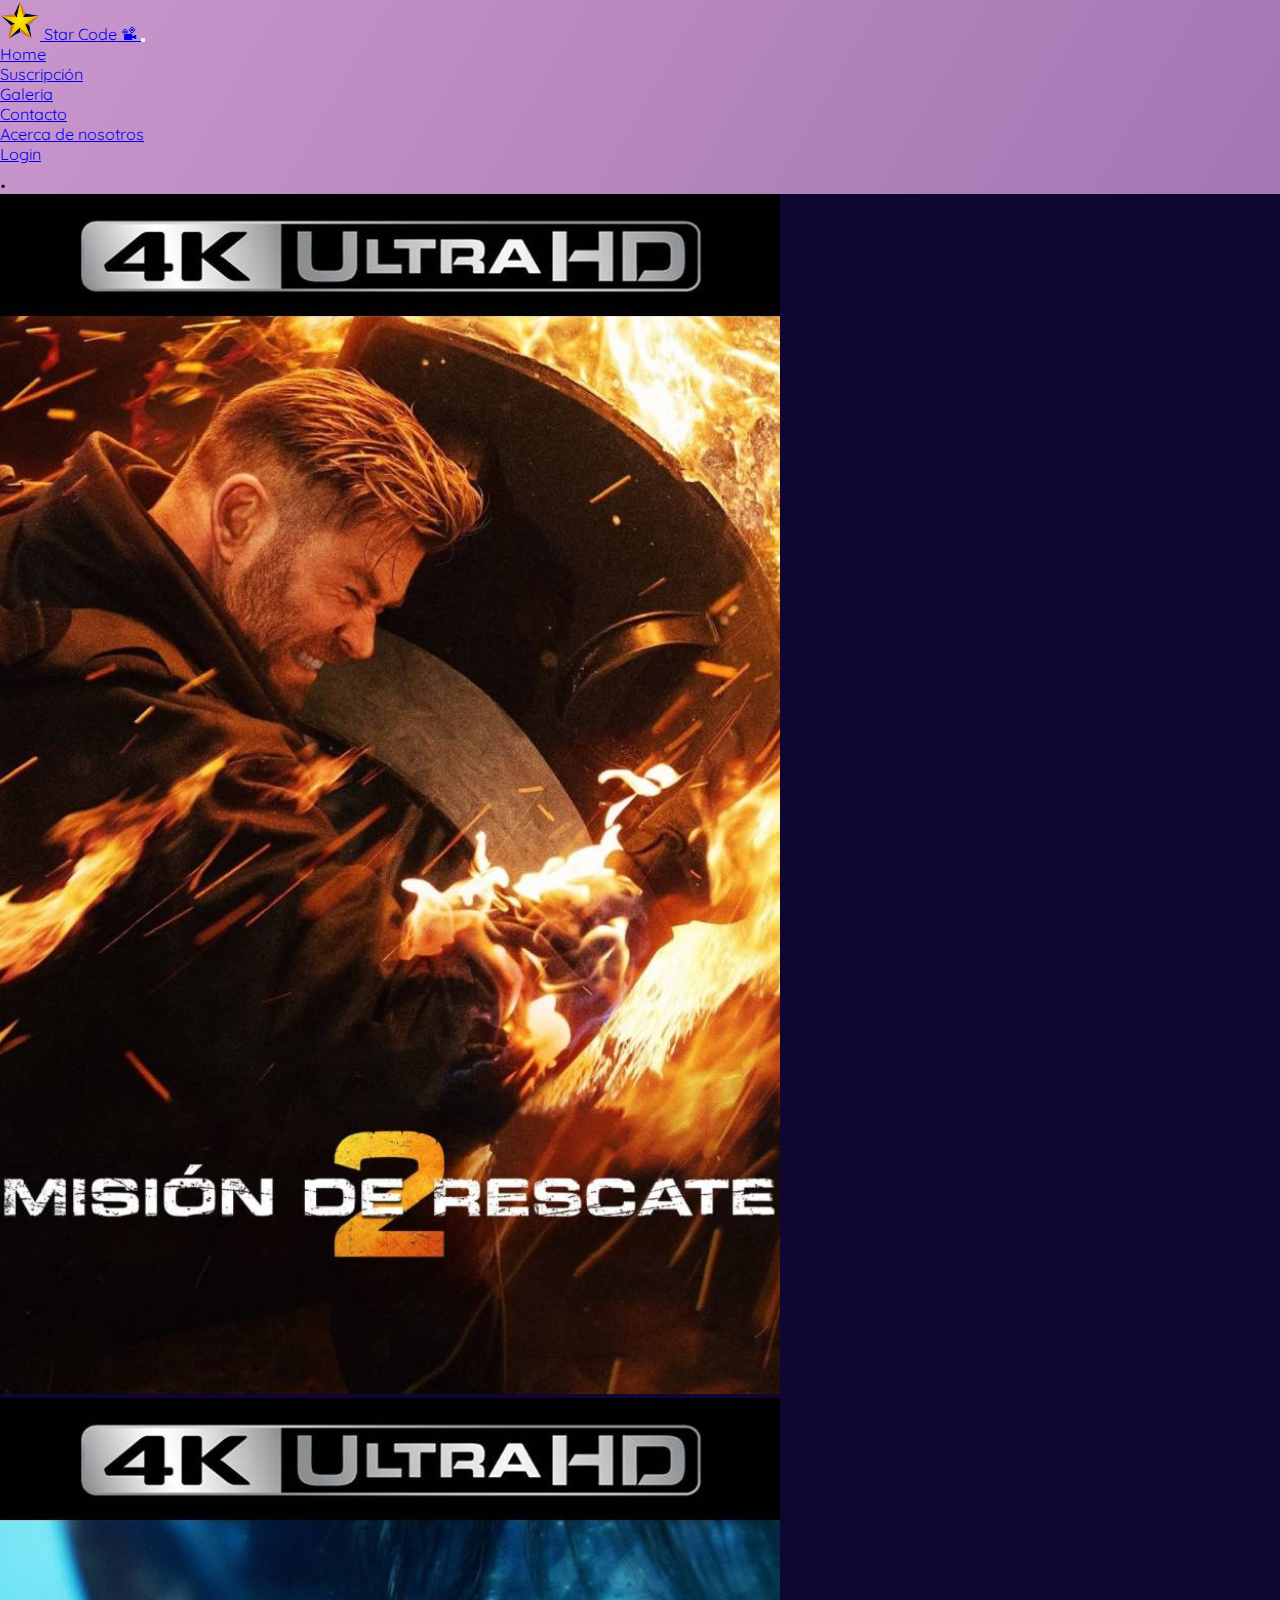
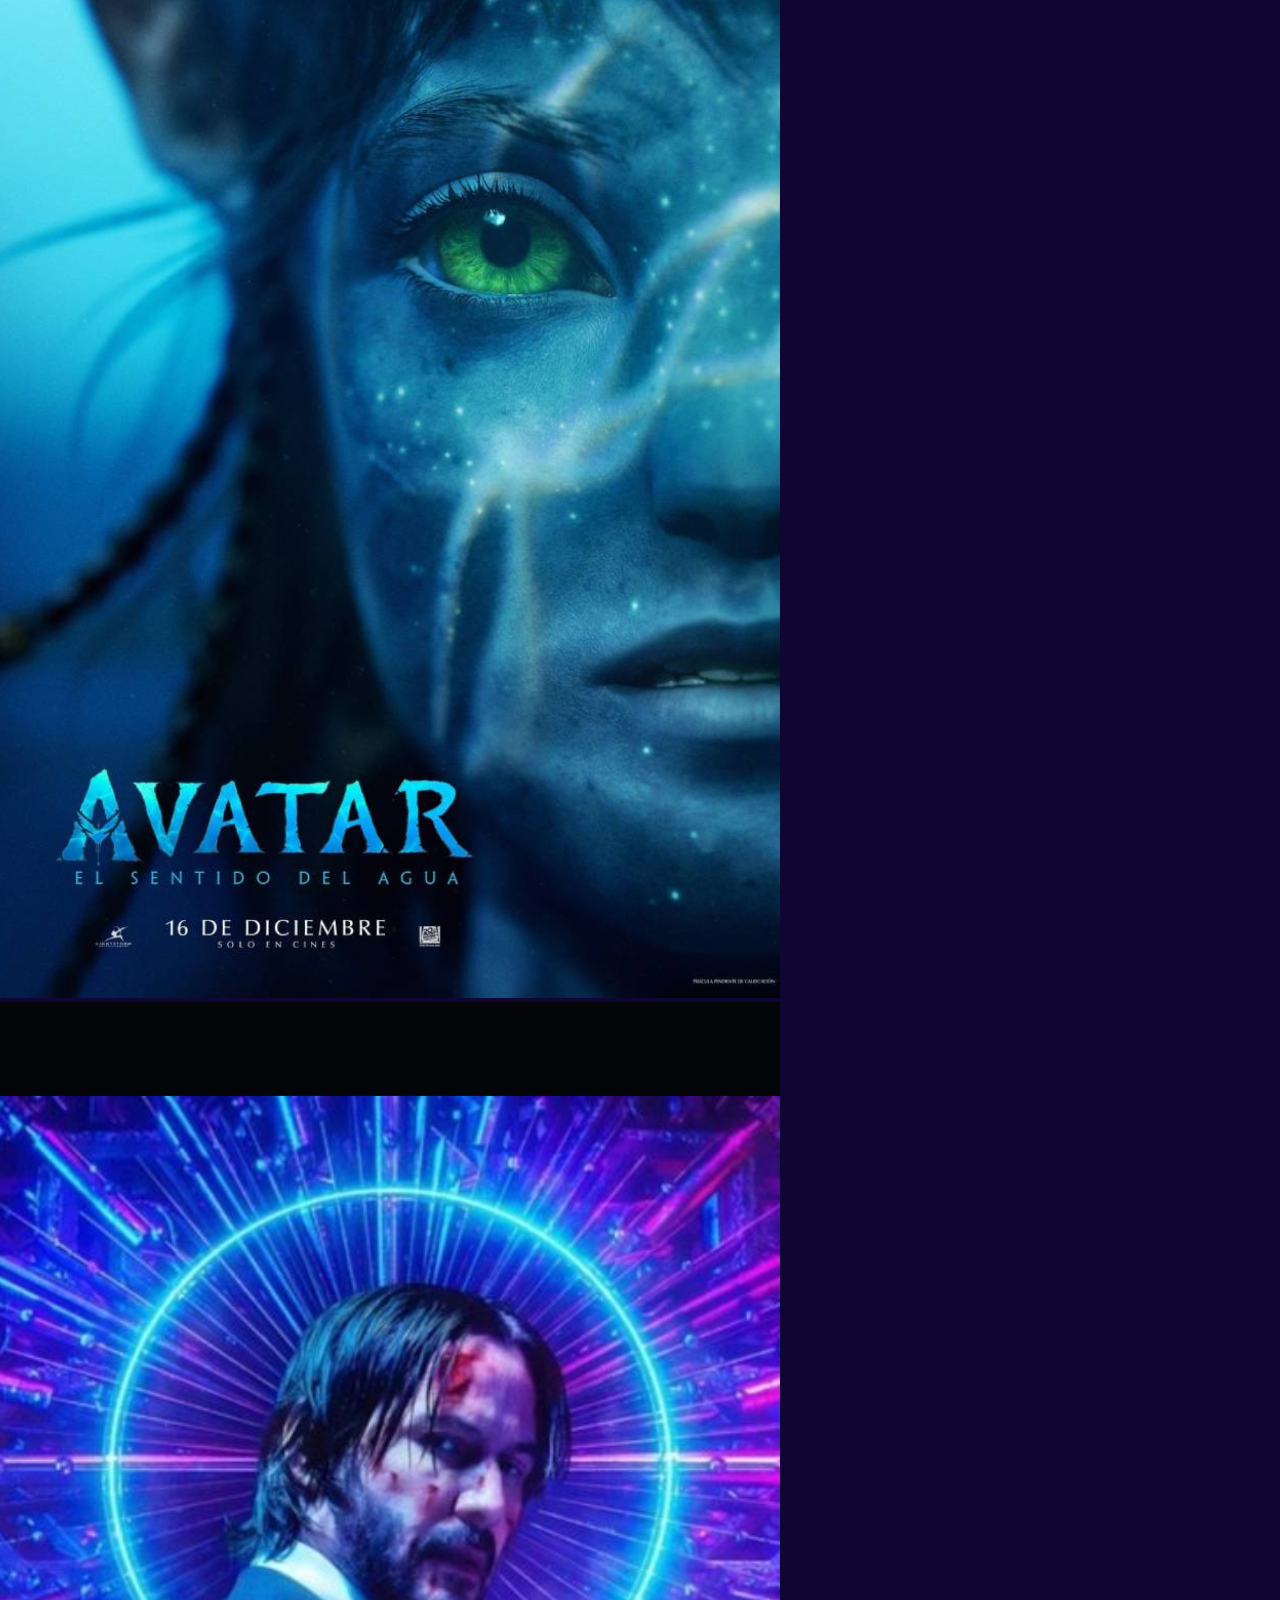
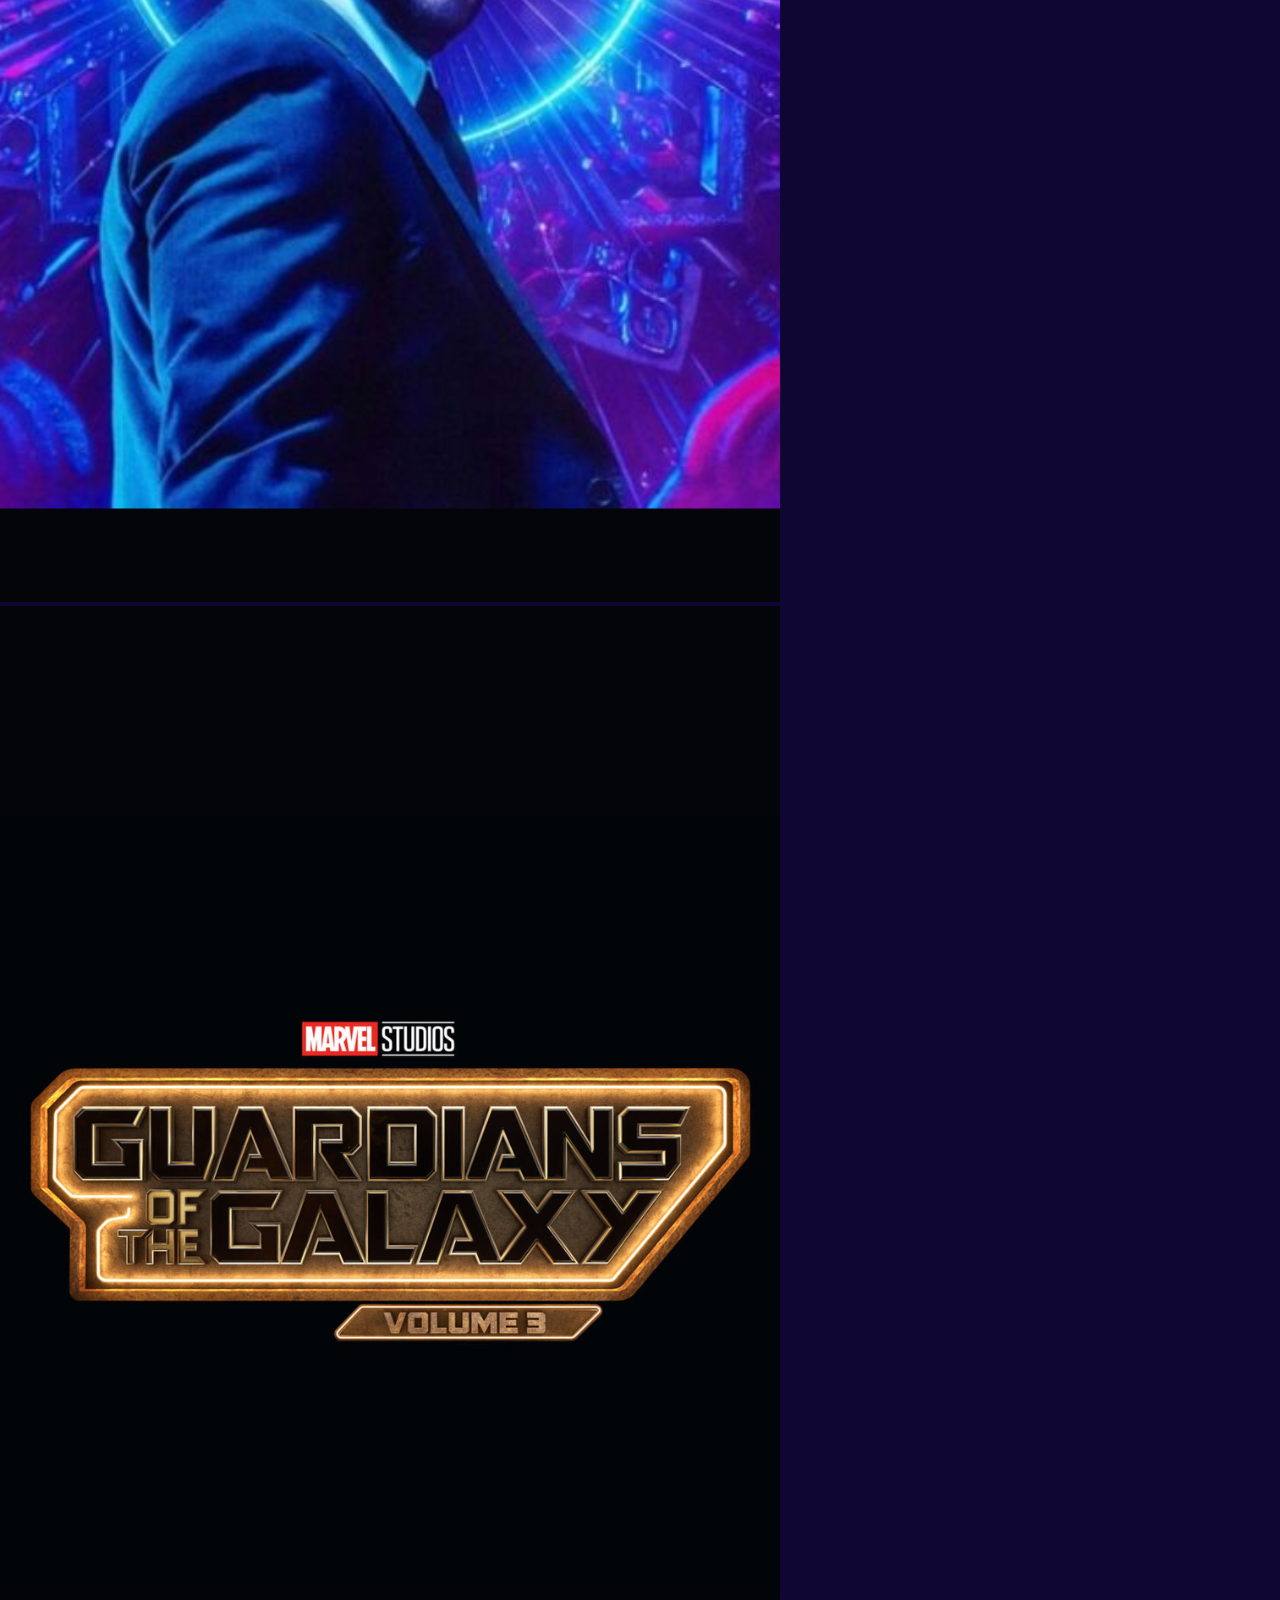
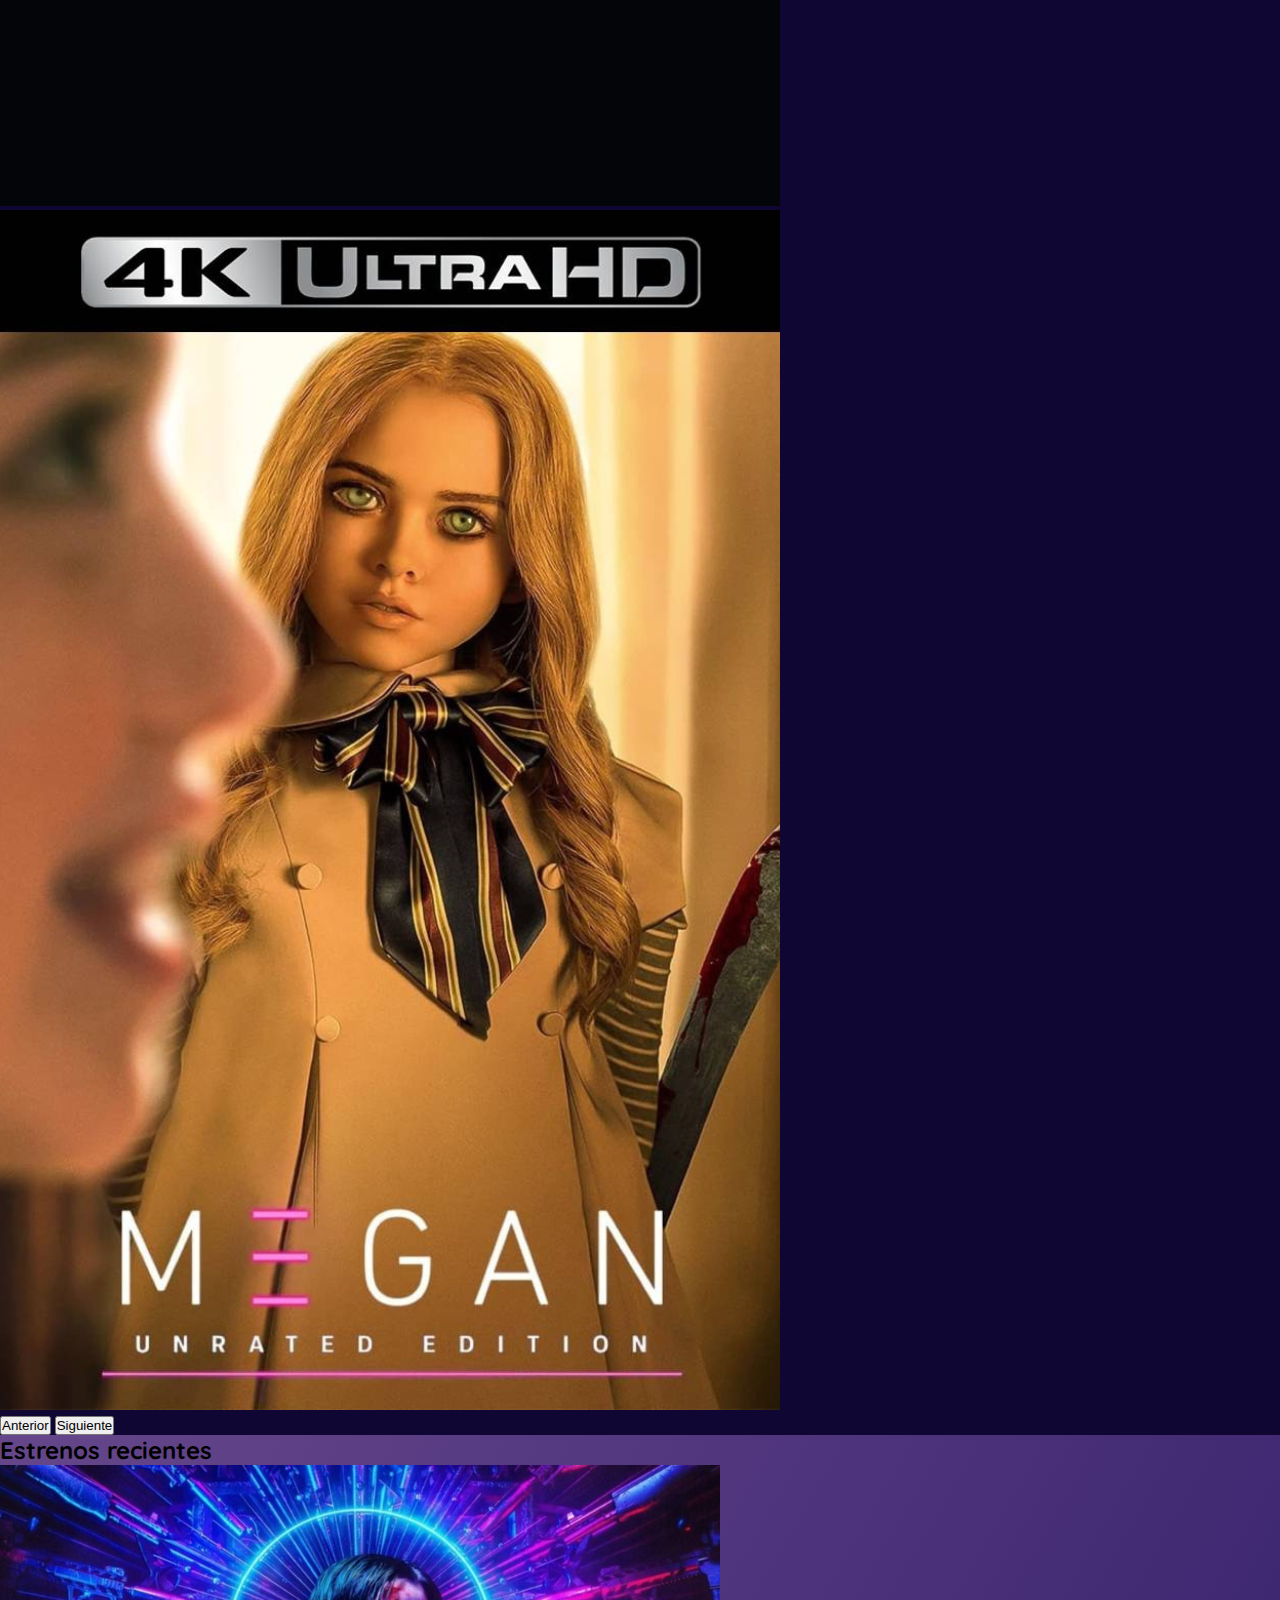
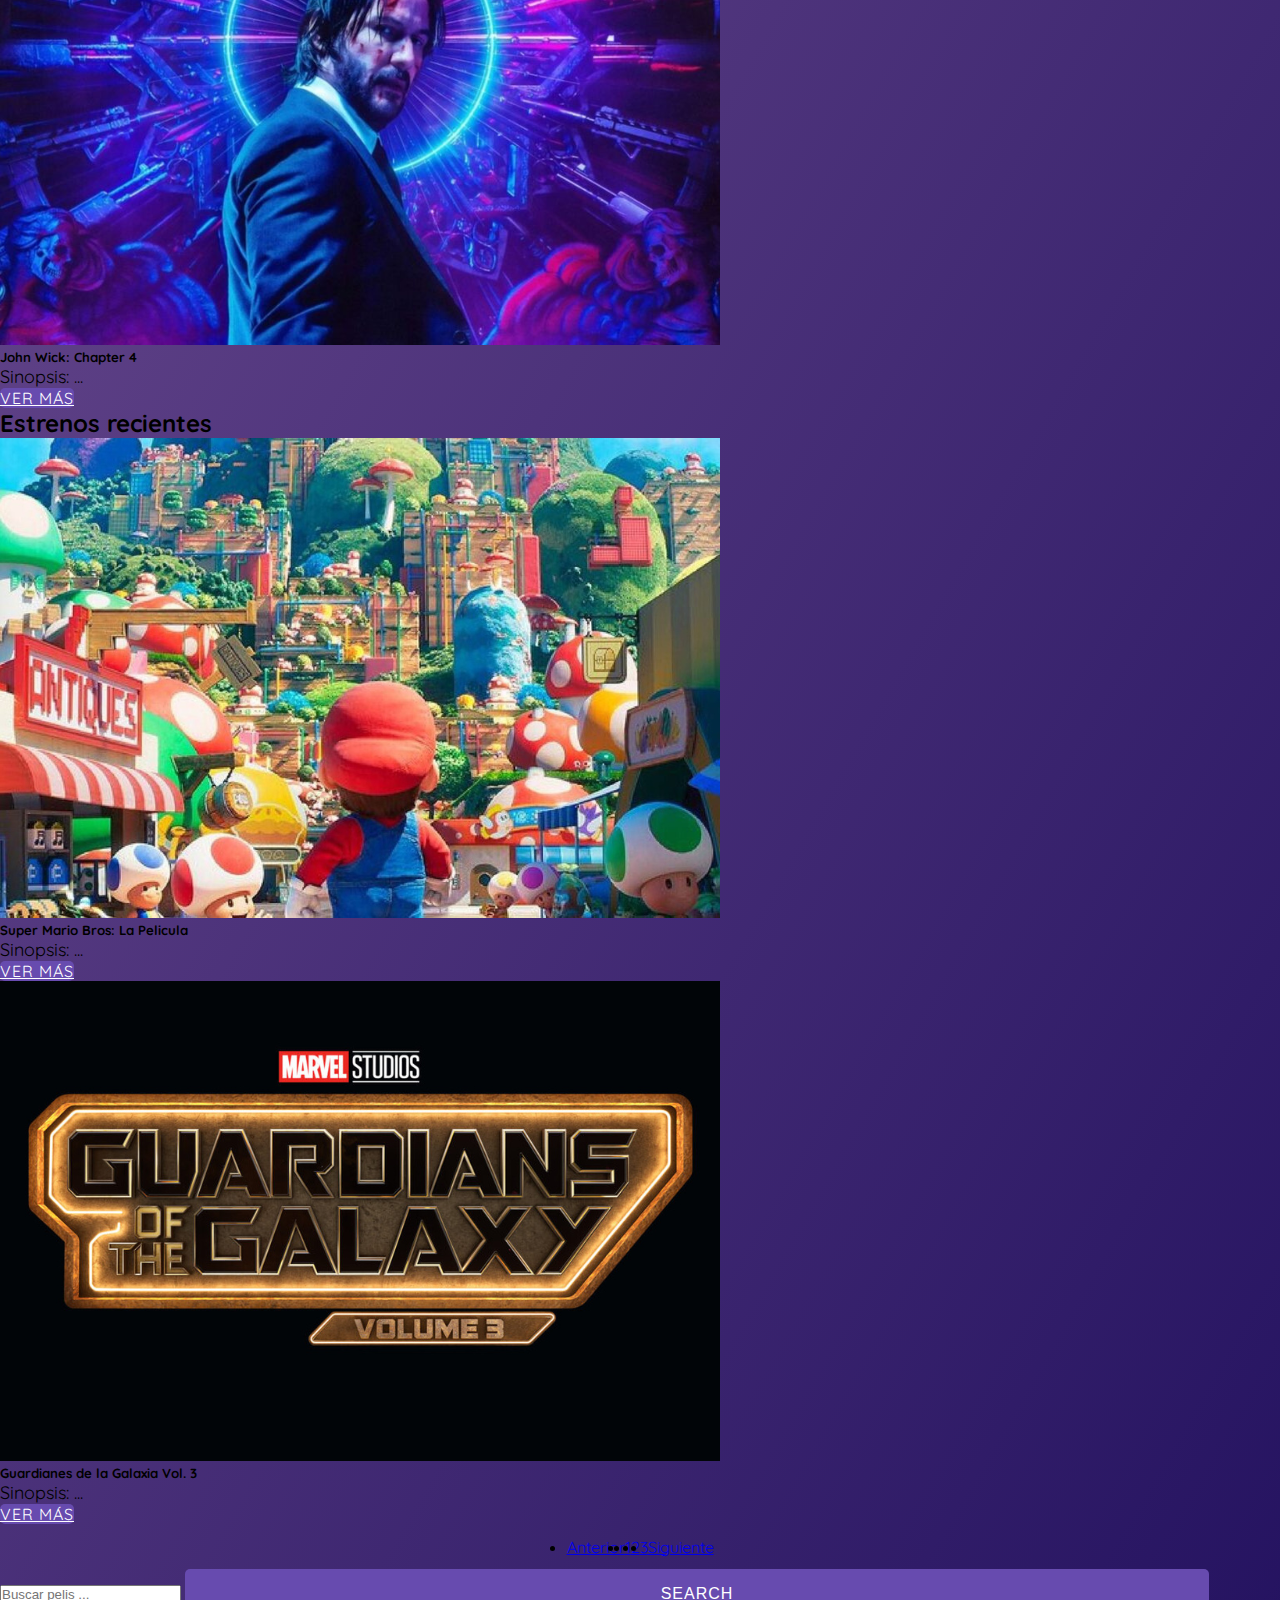
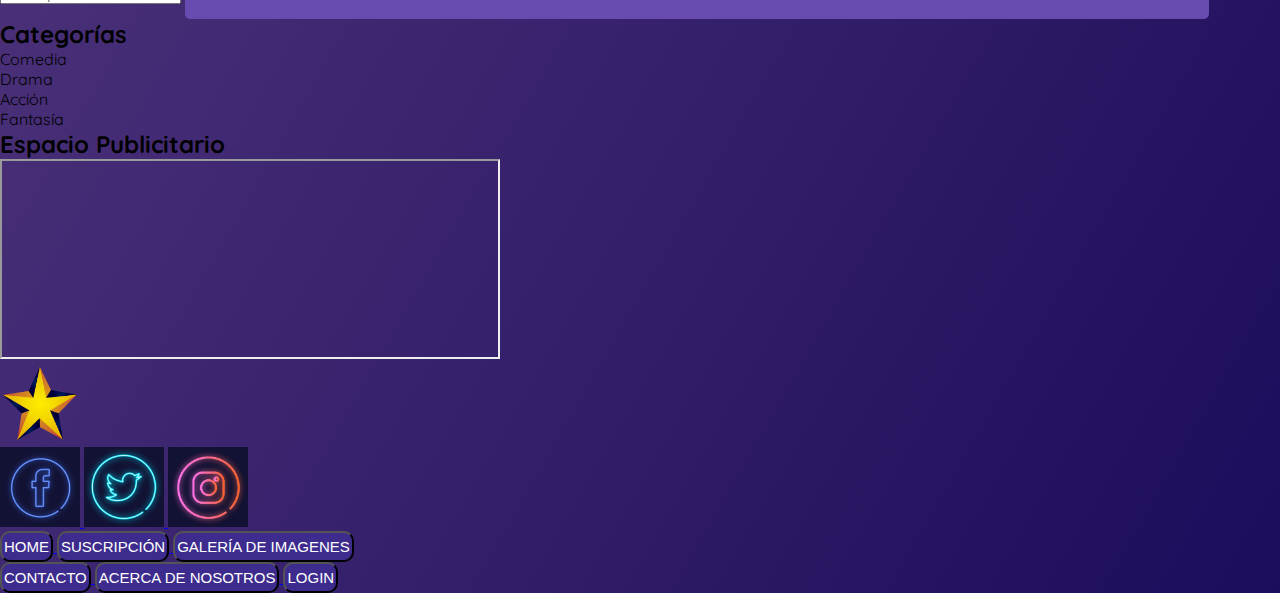
==== commit 84cd7cac: "resolviendo codigo" ====
--- a/index.html
+++ b/index.html
@@ -177,7 +177,7 @@
 
       <!--Columnas-->
       <section class="container-fluid">
-        <div class="row">
+        <div class="d-flex flex-md-row flex-sm-column">
           <!--Col Izquierda-->
           <div class="col-md-6 columna px-5 py-0">
             <h2
@@ -198,6 +198,12 @@
                   >Ver Más</a
                 >
               </div>
+          <div class="p-3 border d-flex flex-column container col-sm-12 col-md-12 col-lg-10">
+            <div class="d-flex justify-content-center col-12">
+              <h2
+                class="text-black text-center text-decoration-underline subtitulo">
+                Estrenos recientes
+              </h2>
             </div>
 
             <div class="card mb-4 text-center text-black">
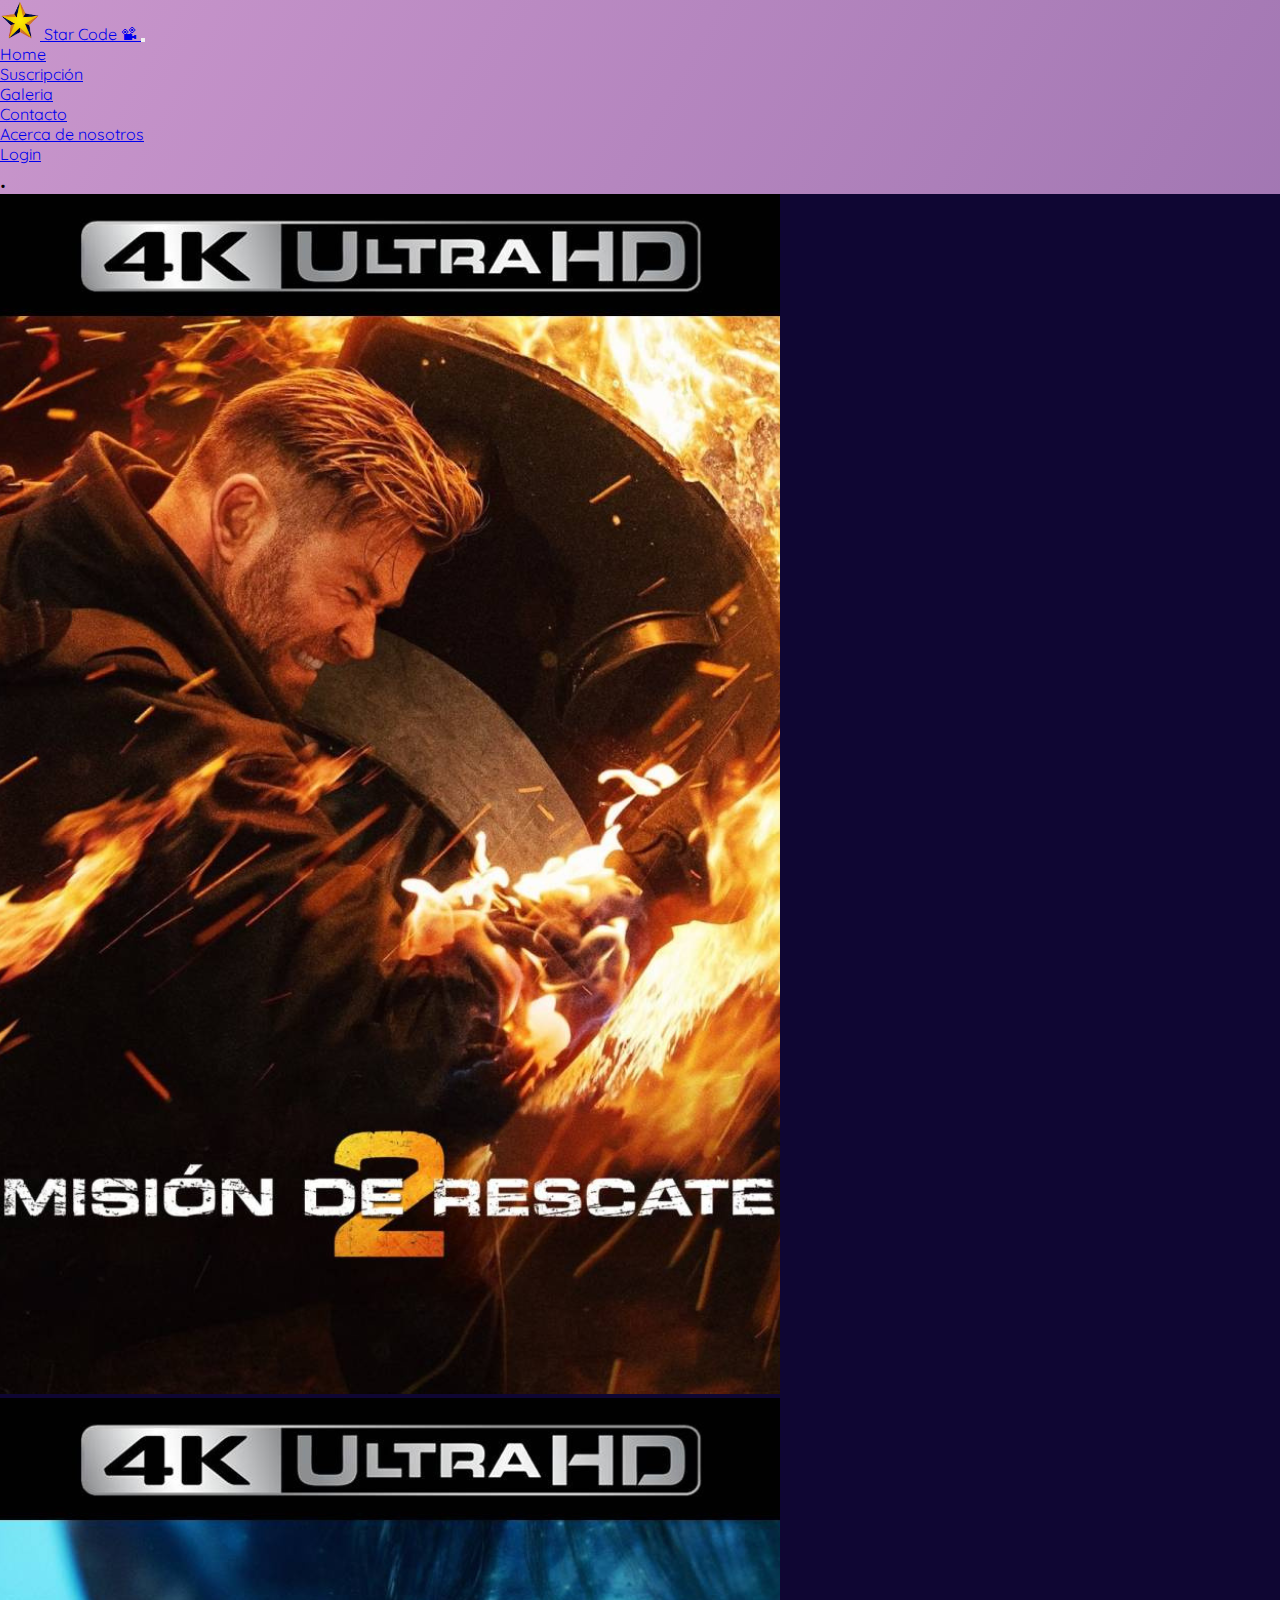
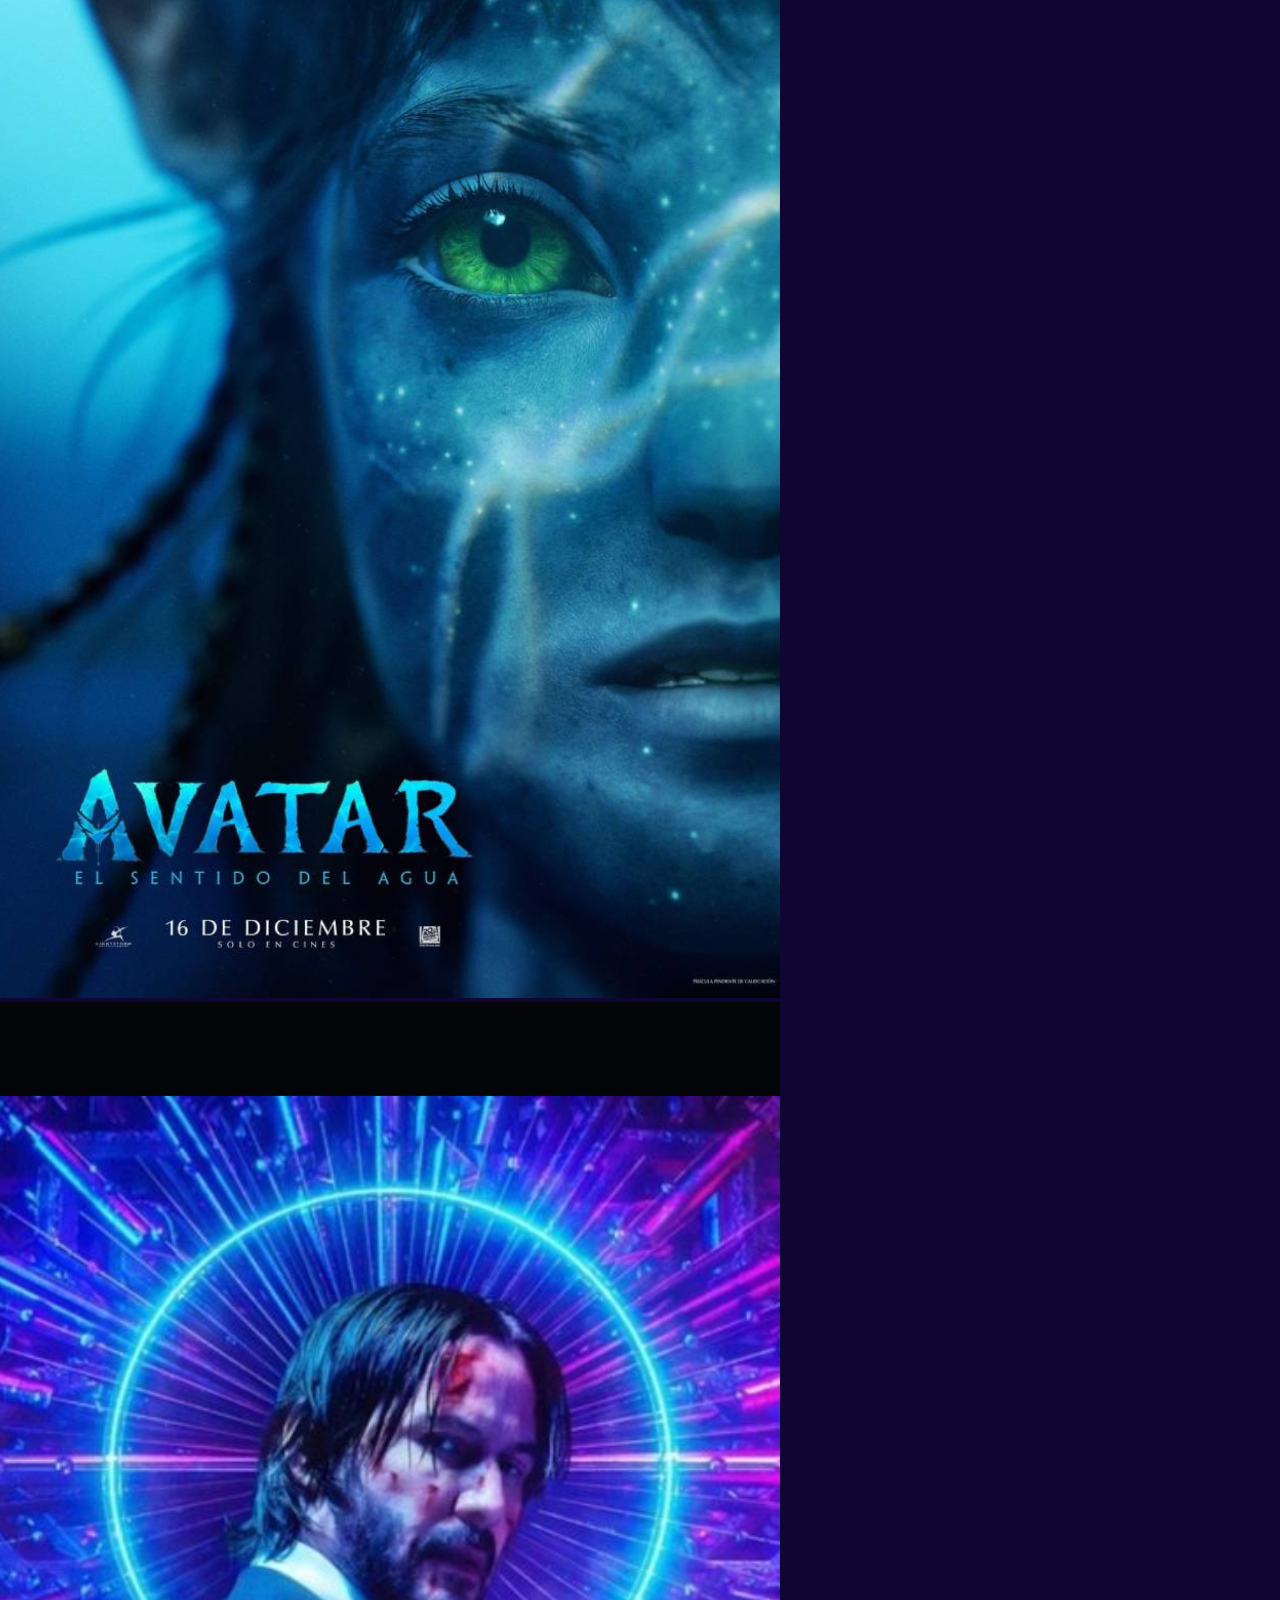
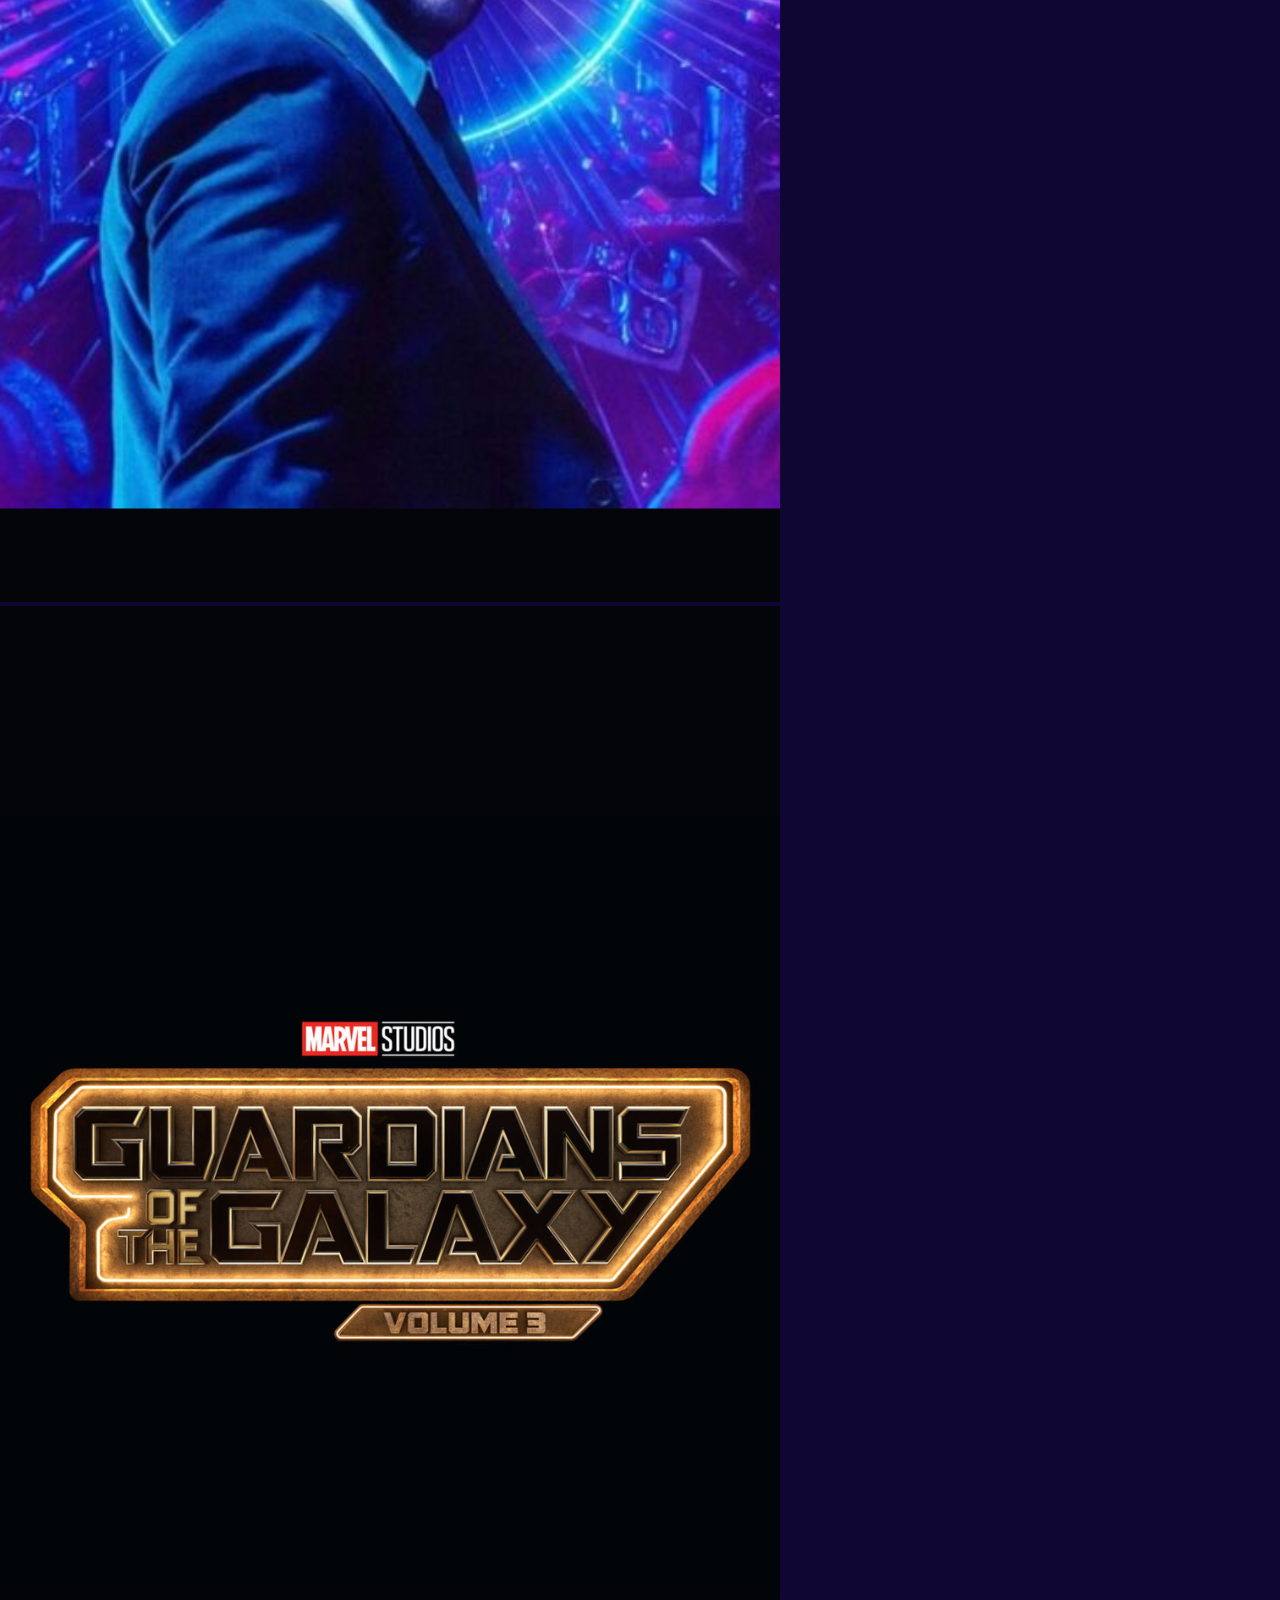
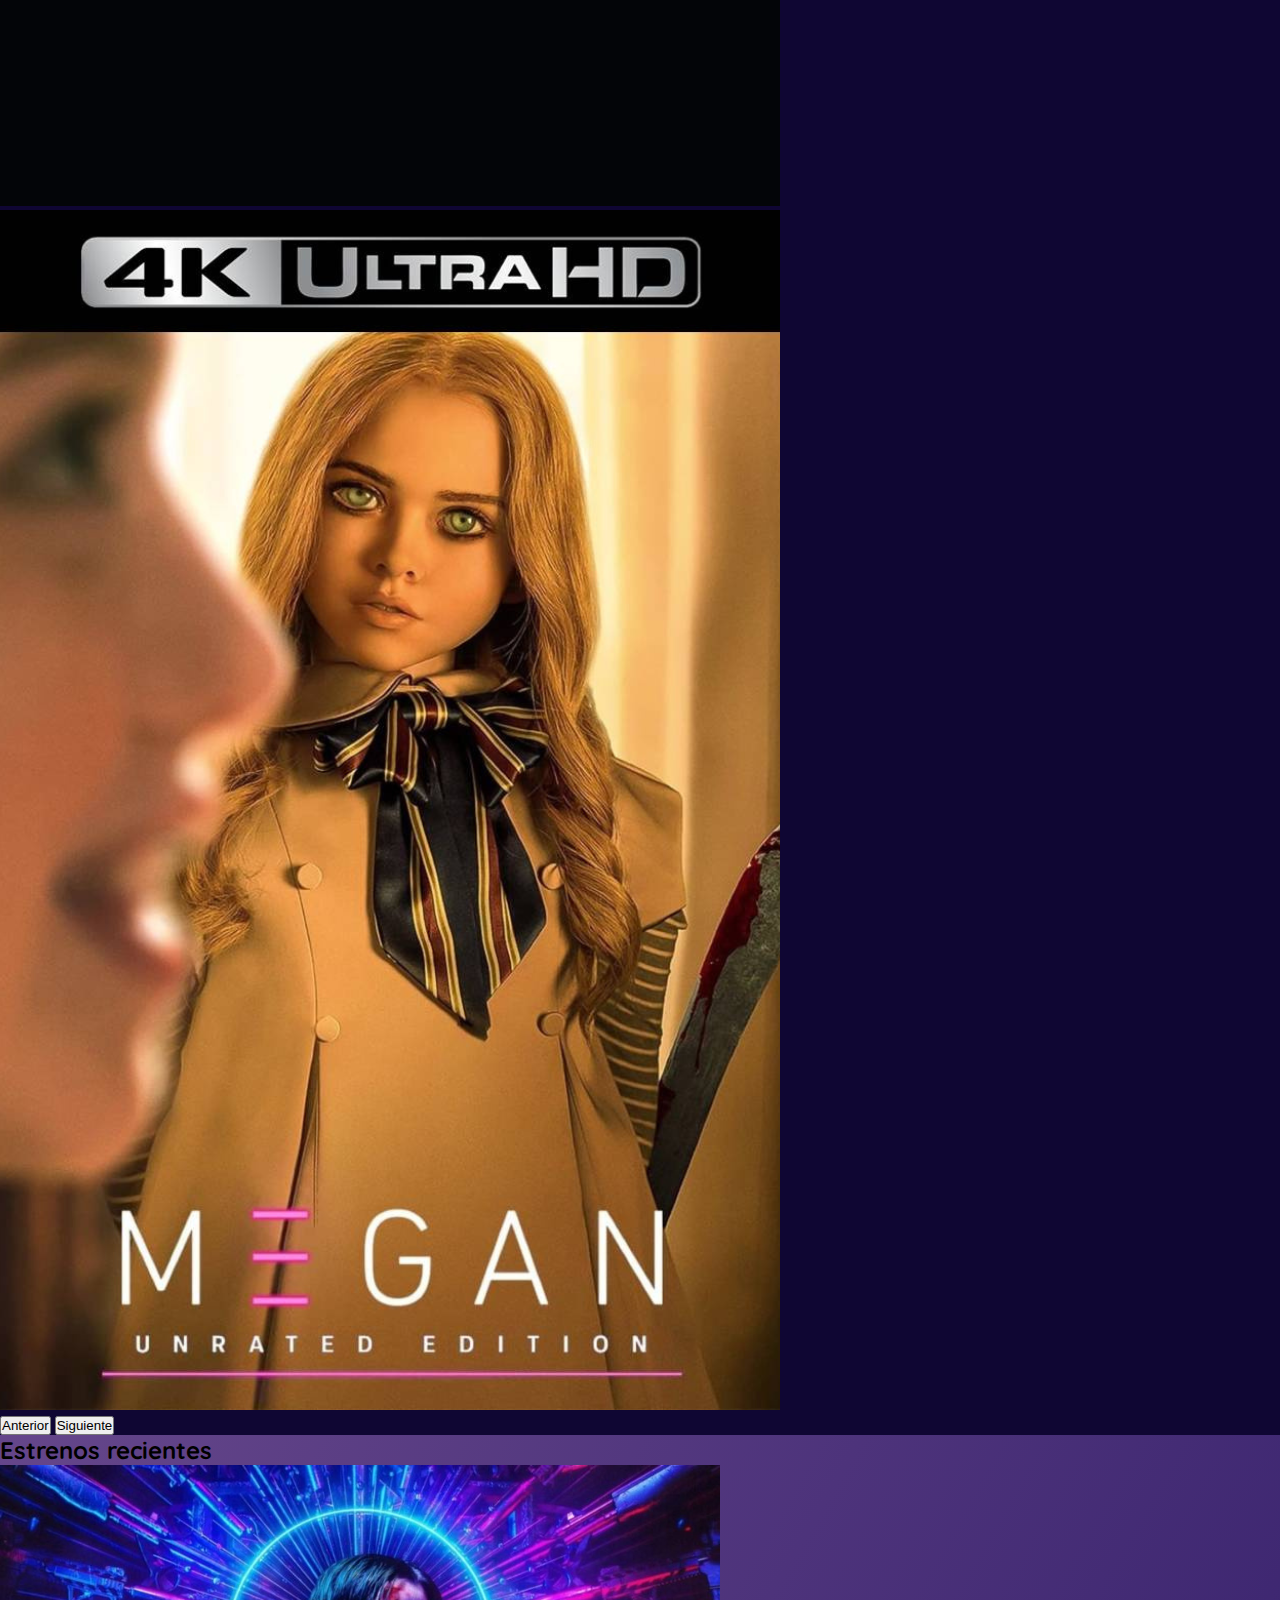
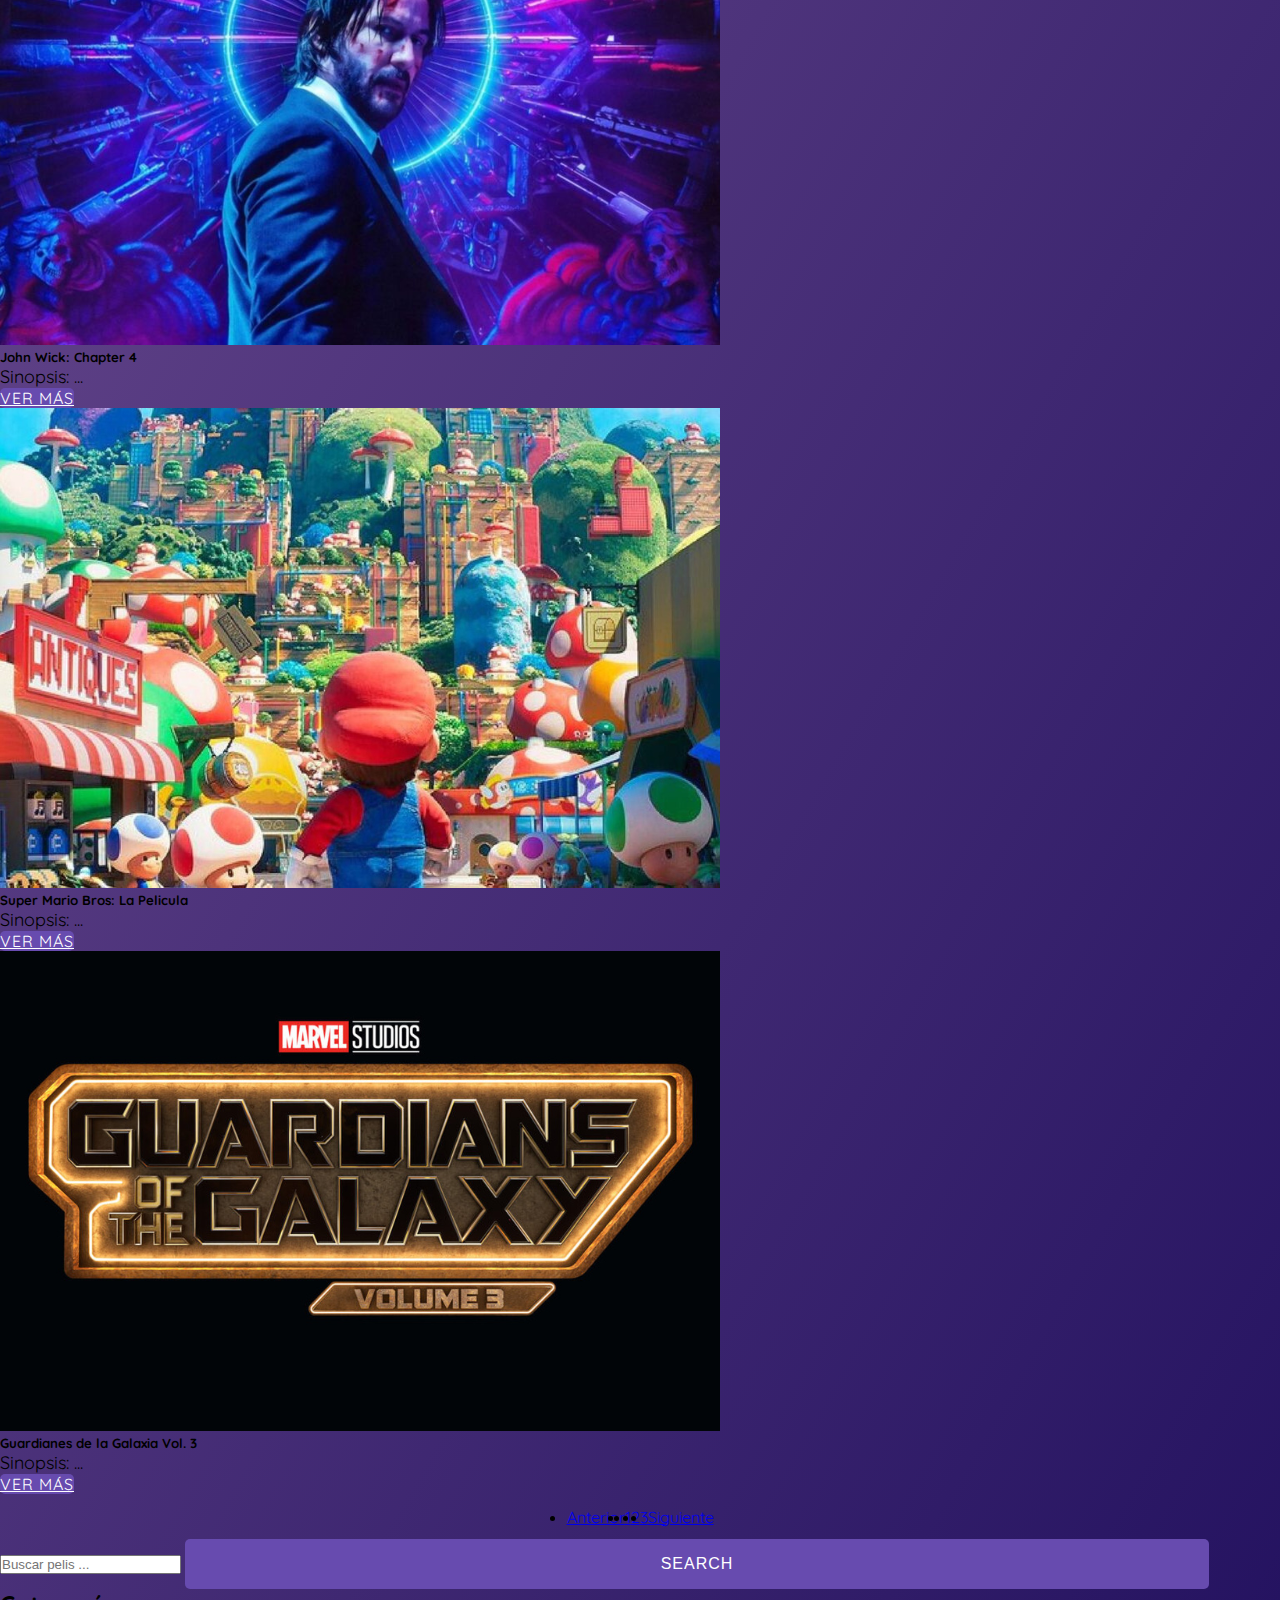
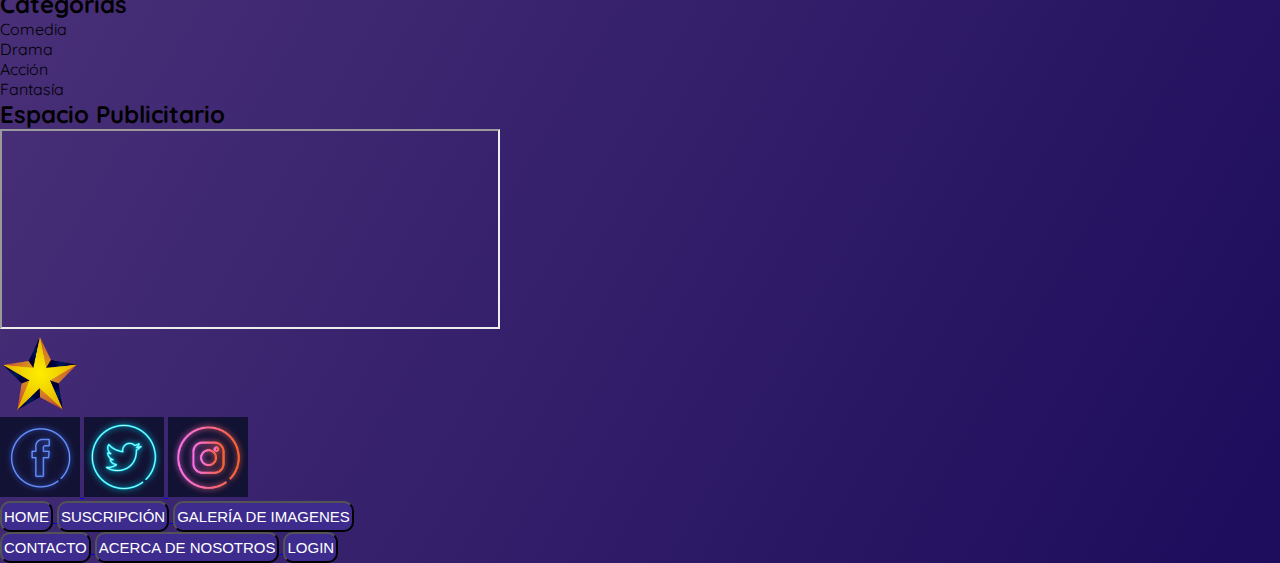
==== commit a50cf954: "navbar en todo el sitio" ====
--- a/index.html
+++ b/index.html
@@ -177,7 +177,7 @@
 
       <!--Columnas-->
       <section class="container-fluid">
-        <div class="d-flex flex-md-row flex-sm-column">
+        <div class="row">
           <!--Col Izquierda-->
           <div class="col-md-6 columna px-5 py-0">
             <h2
@@ -198,12 +198,6 @@
                   >Ver Más</a
                 >
               </div>
-          <div class="p-3 border d-flex flex-column container col-sm-12 col-md-12 col-lg-10">
-            <div class="d-flex justify-content-center col-12">
-              <h2
-                class="text-black text-center text-decoration-underline subtitulo">
-                Estrenos recientes
-              </h2>
             </div>
 
             <div class="card mb-4 text-center text-black">
@@ -403,4 +397,4 @@
       crossorigin="anonymous"
     ></script>
   </body>
-</html>
+</html>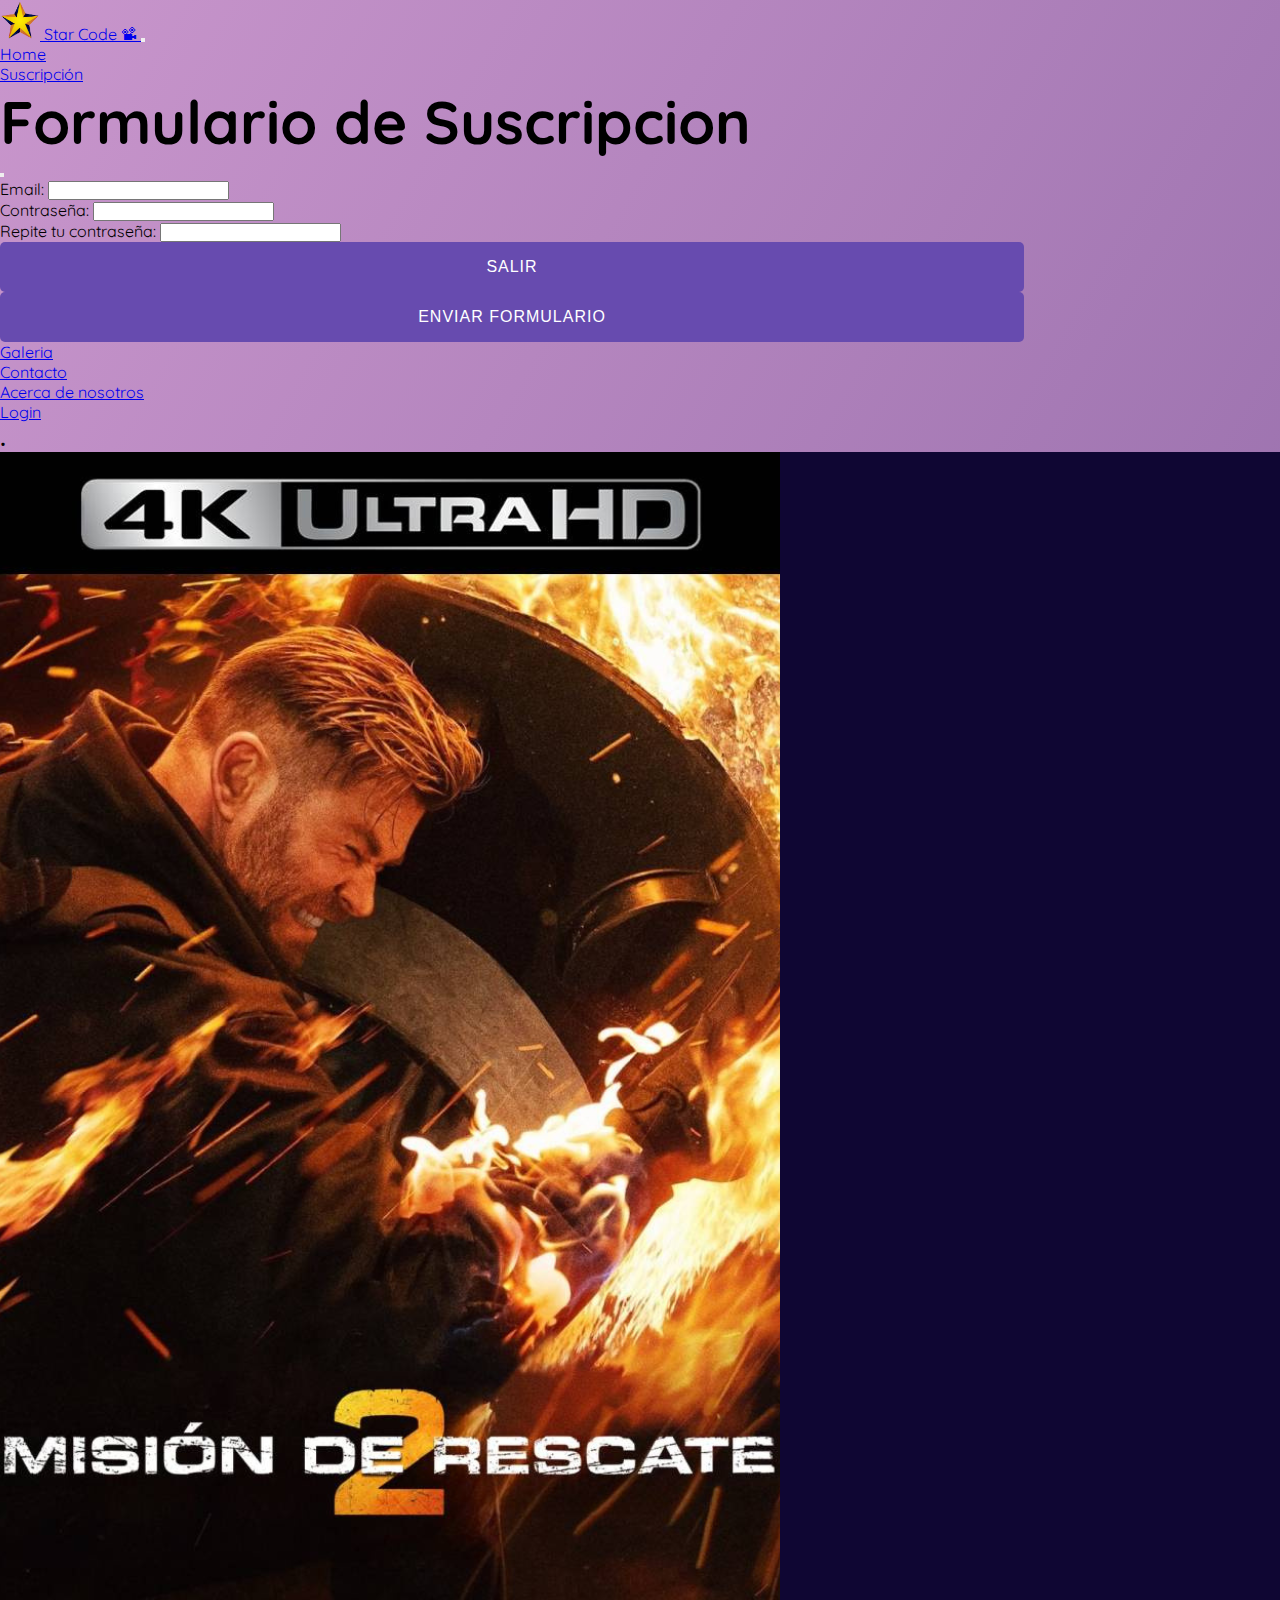
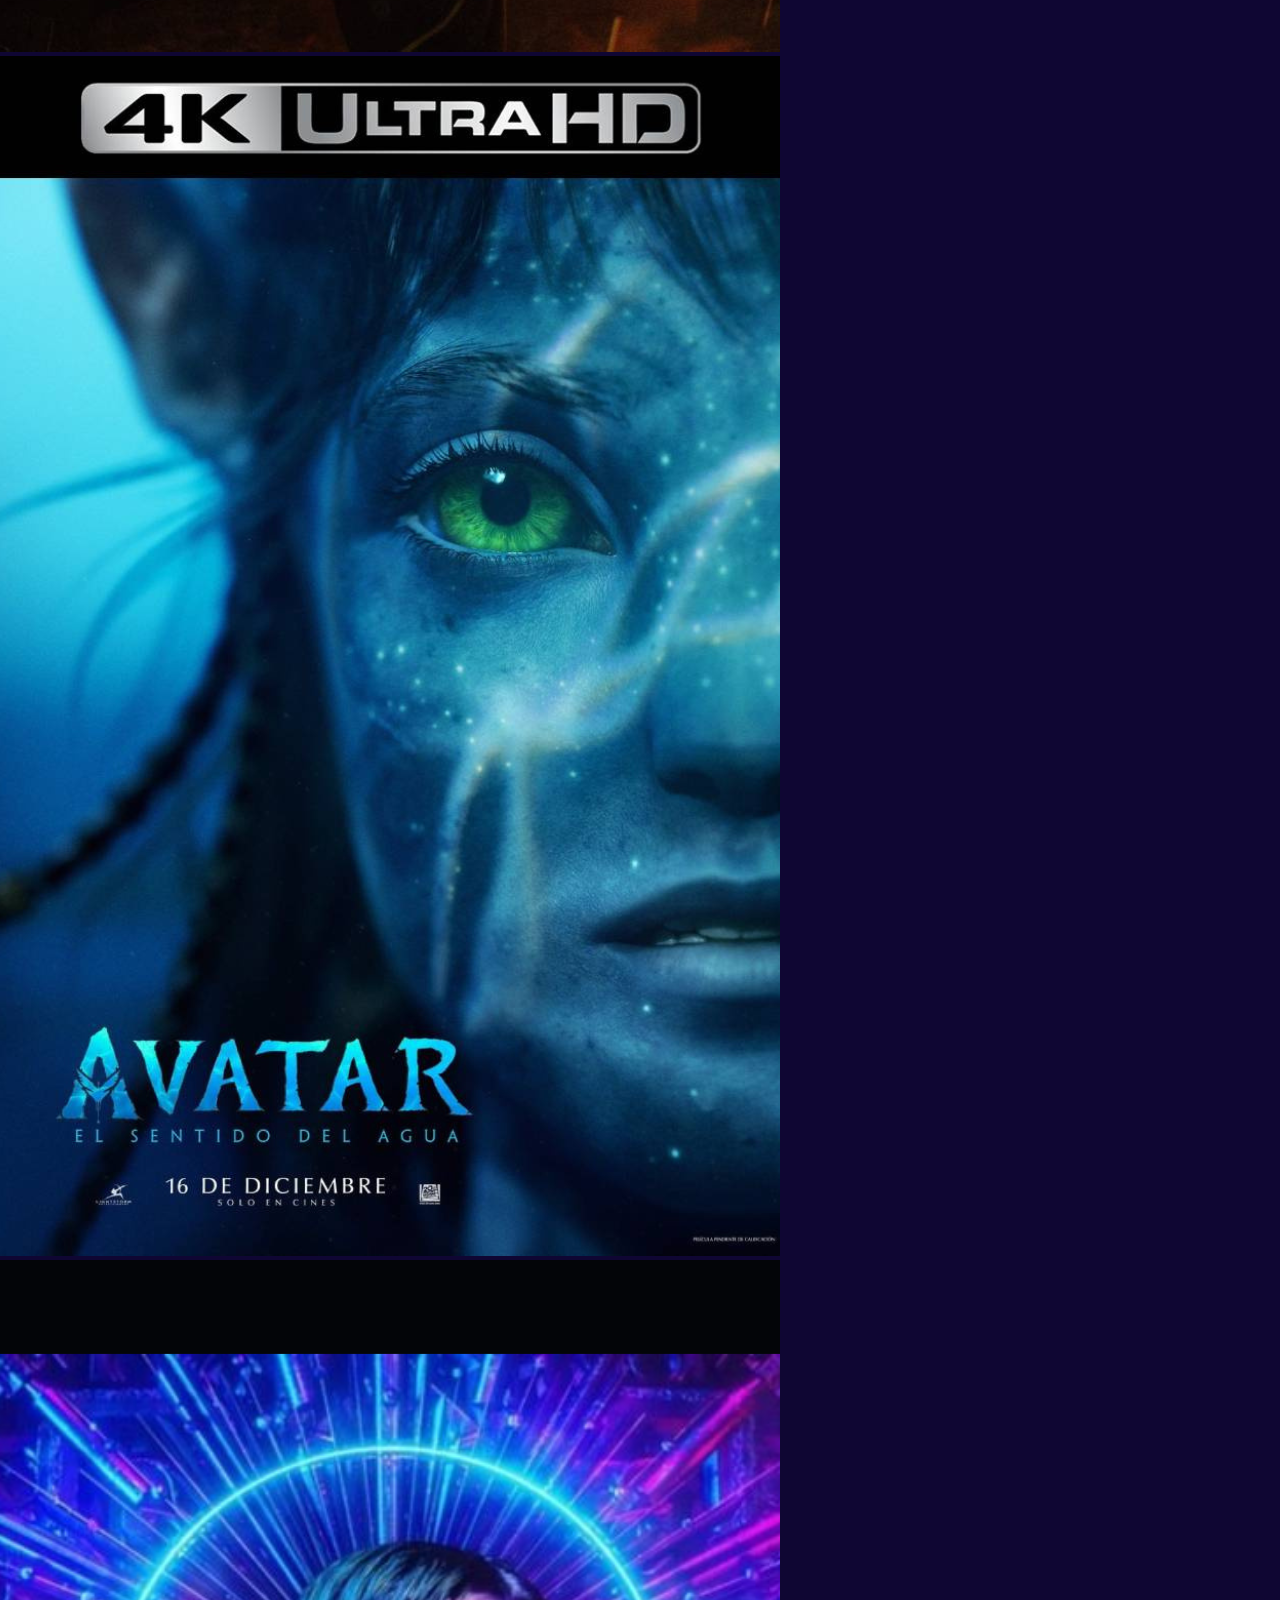
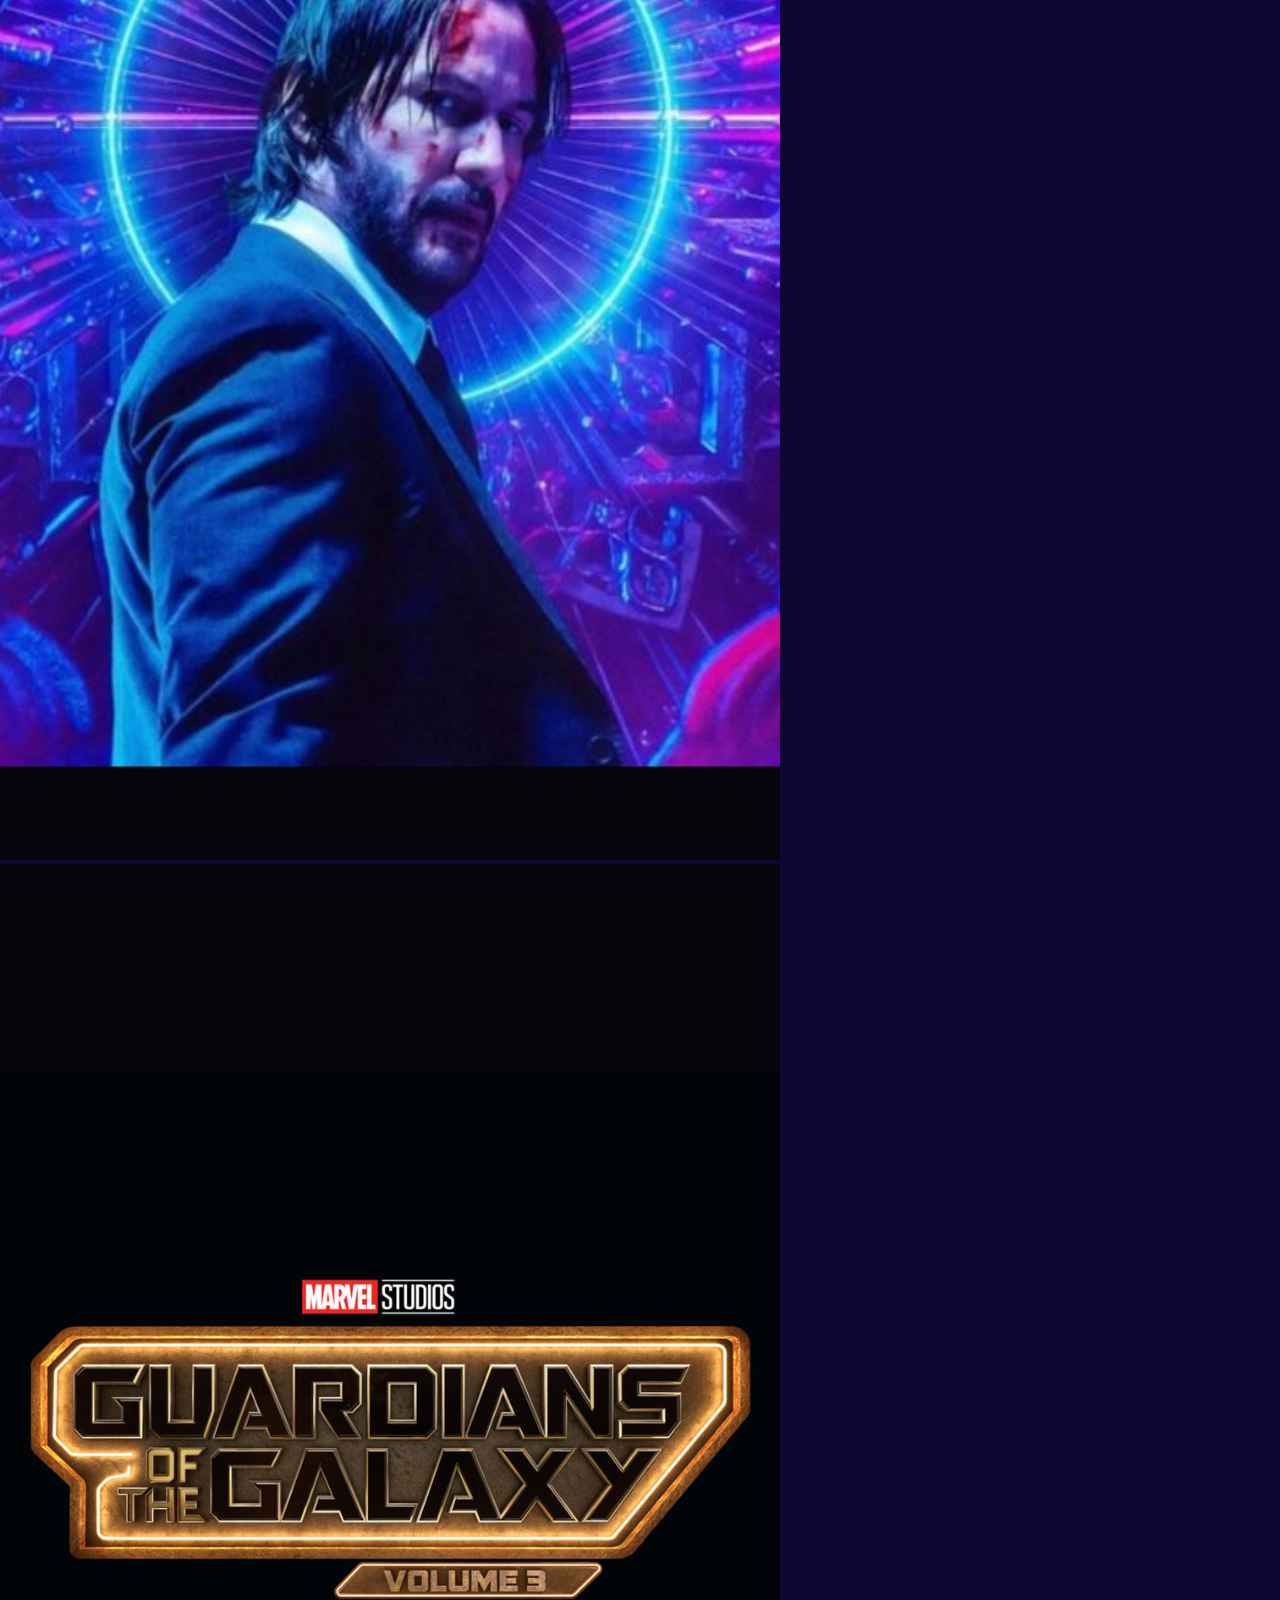
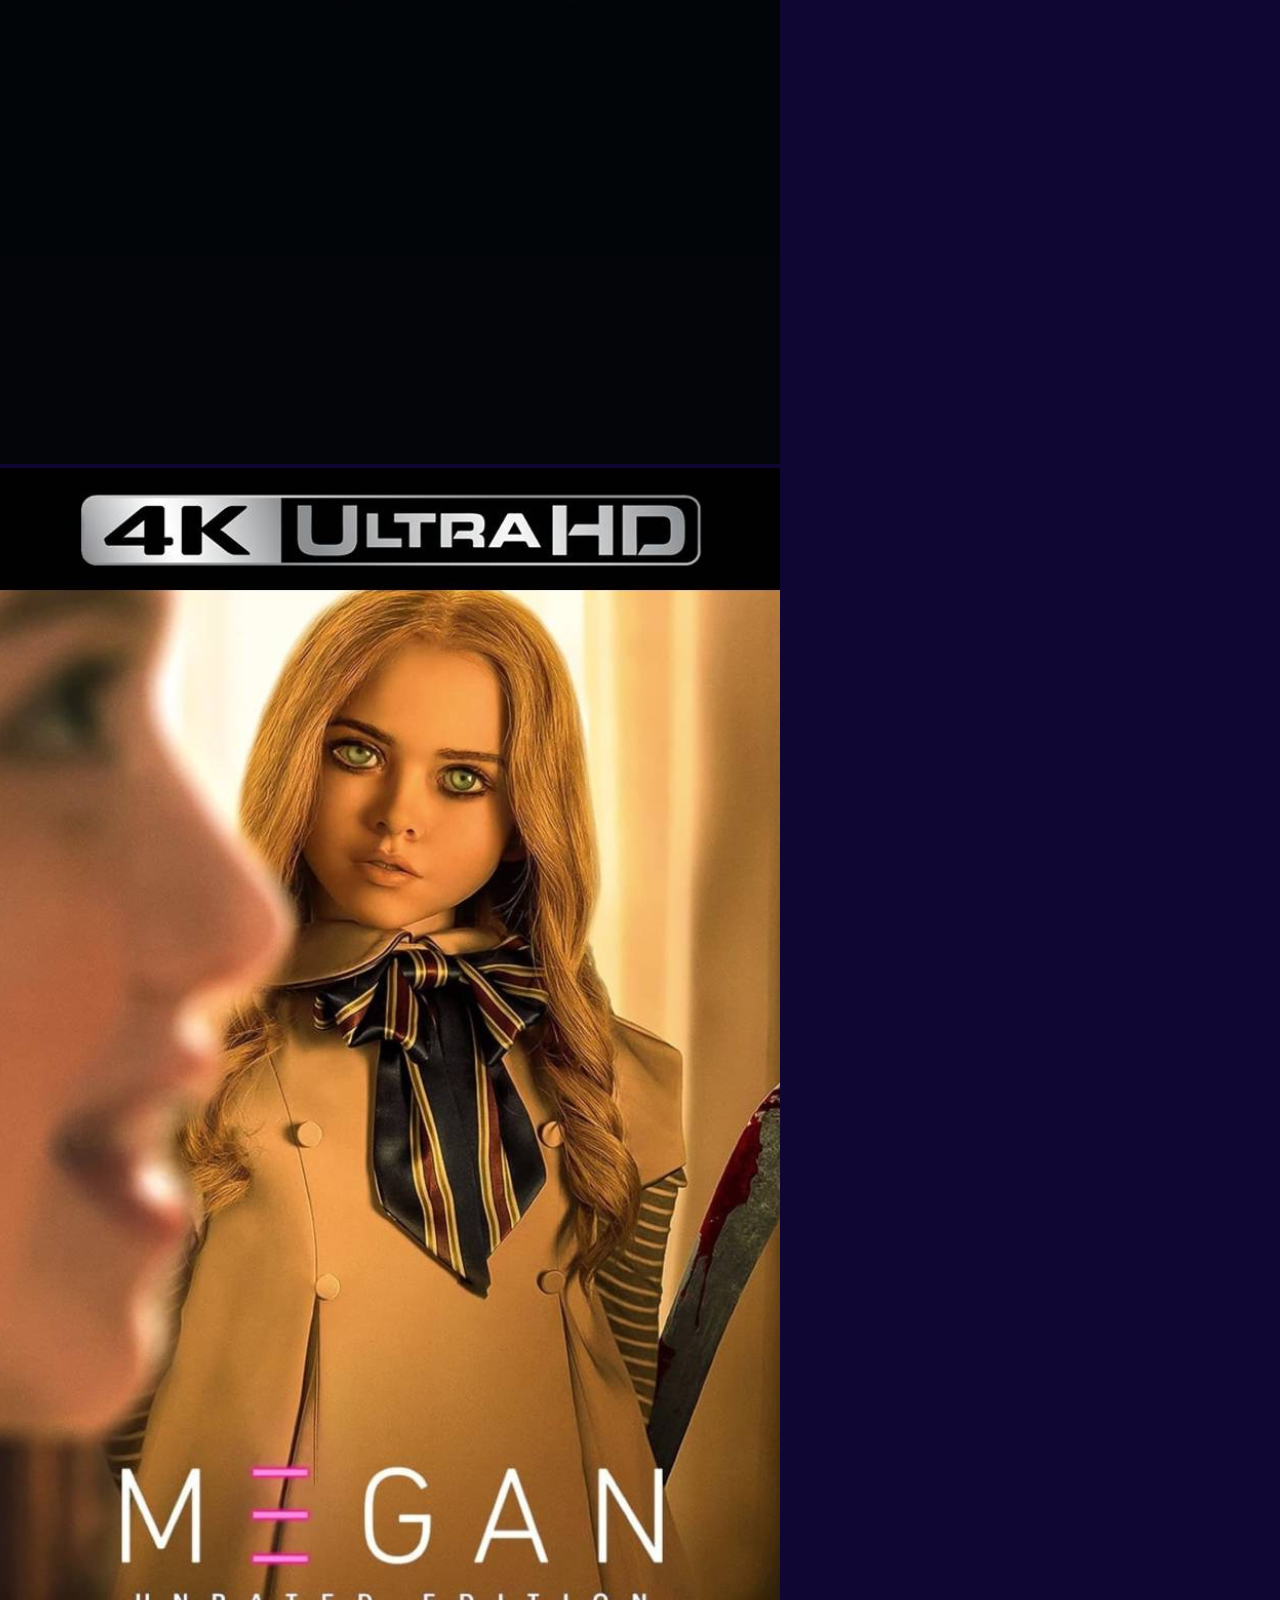
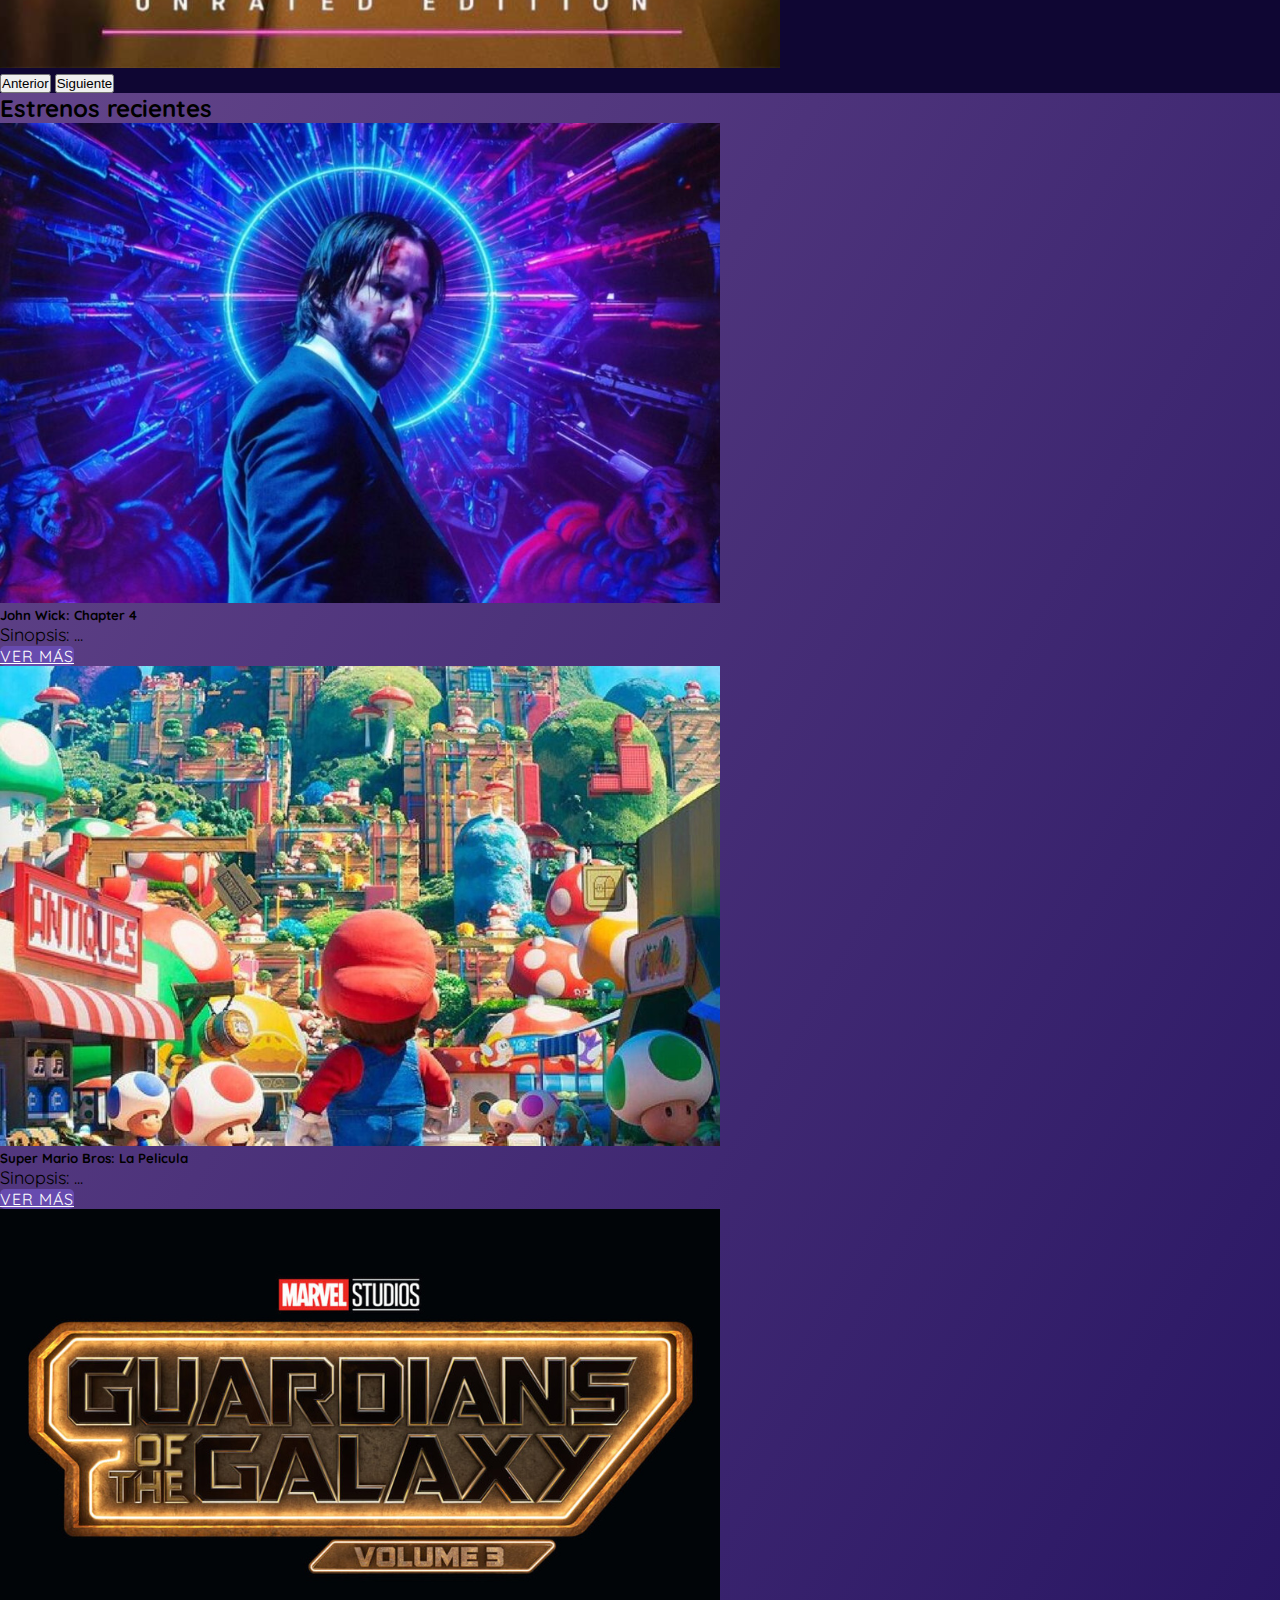
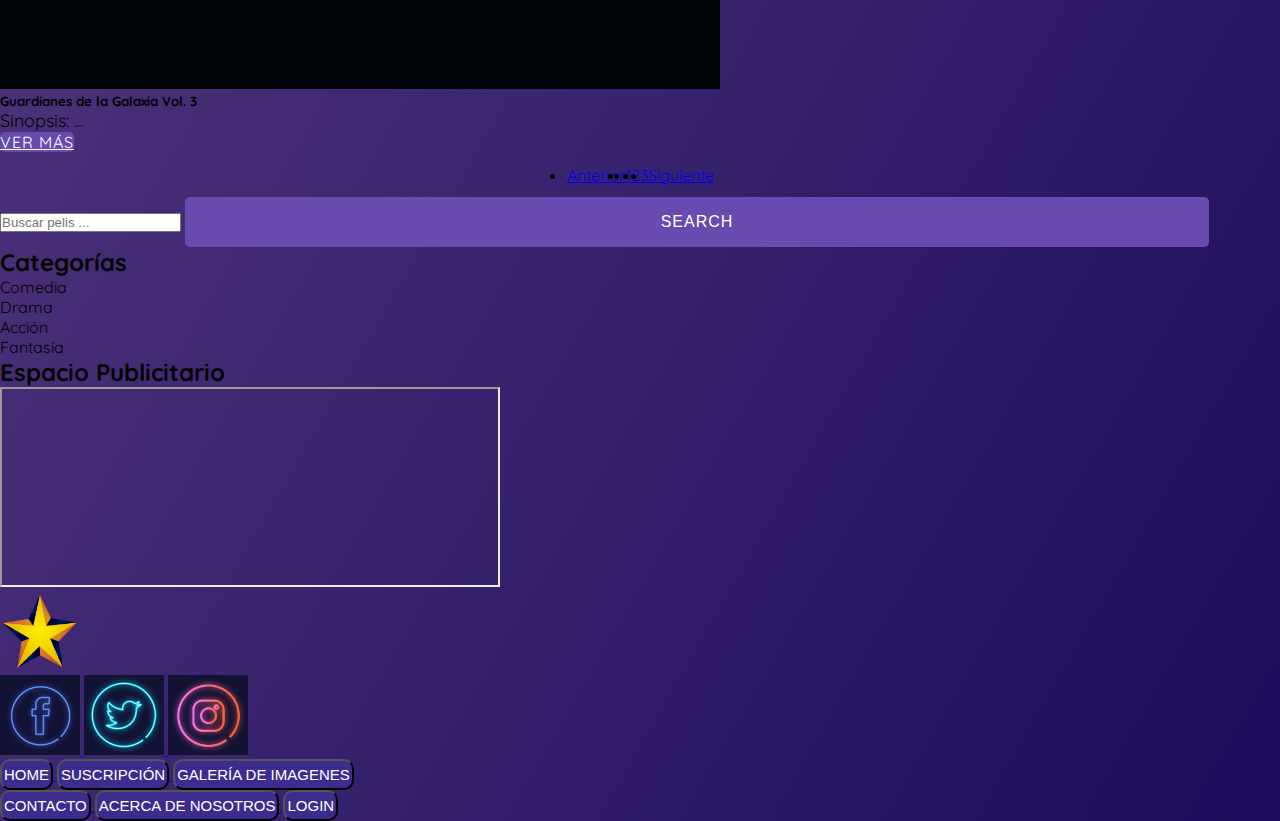
==== commit 89e67914: "modal suscripcion agregado" ====
--- a/index.html
+++ b/index.html
@@ -39,17 +39,56 @@
                   class="nav-link active nav-enlace"
                   aria-current="page"
                   href="./index.html"
-                  >Home</a
-                >
-              </li>
-              <li class="nav-item">
-                <a
-                  class="nav-link active nav-enlace"
-                  aria-current="page"
-                  href="./suscripcion.html"
-                  >Suscripción</a
-                >
-              </li>
+                  >Home</a>
+              </li>
+
+              <li class="nav-item">
+                <a
+                  class="nav-link active nav-enlace"
+                  aria-current="page"
+                  href="./suscripcion.html" data-bs-toggle="modal" data-bs-target="#staticBackdrop"
+                  >Suscripción</a>
+              </li>
+             <!-- Modal -->
+                    <div>                        
+                        <div class="modal fade" id="staticBackdrop" data-bs-backdrop="false" data-bs-keyboard="false" tabindex="-1" aria-labelledby="staticBackdropLabel" aria-hidden="true">
+                          <div class="modal-dialog">
+                              <div class="modal-content">
+                                 
+                              
+                                <div class="modal-header">
+                                  <h1 class="modal-title fs-5" id="exampleModalLabel">Formulario de Suscripcion</h1>
+                                  <button type="button" class="btn-close" data-bs-dismiss="modal" aria-label="Close"></button>
+                                </div>
+
+                                <div class="modal-body">
+                                  <form>
+                                    <div class="mb-3">
+                                      <label for="recipient-name" class="col-form-label">Email:</label>
+                                      <input type="text" class="form-control" id="recipient-name">
+                                    </div>
+                                    <div class="mb-3">
+                                      <label for="recipient-name" class="col-form-label">Contraseña:</label>
+                                      <input type="password" class="form-control" id="recipient-name">
+                                    </div>
+                                    <div class="mb-3">
+                                      <label for="recipient-name" class="col-form-label">Repite tu contraseña:</label>
+                                      <input type="password" class="form-control" id="recipient-name">
+                                    </div>
+                                  </form>
+                                </div>
+
+                                <div class="modal-footer d-flex justify-content-center">
+                                  <button type="button" class="btn btn-secondary" data-bs-dismiss="modal">Salir</button>
+                                  <button type="button" class="btn btn-primary" data-bs-dismiss="modal">Enviar formulario</button>
+                                </div>
+
+                              </div> 
+
+                            </div>                           
+                          </div>
+                     </div>   
+
               <li class="nav-item">
                 <a
                   class="nav-link active nav-enlace"
@@ -383,7 +422,7 @@
           <a class="p-1" href="./nosotros.html">
             <button class="btnF text-wrap text-center fa">Acerca de nosotros</button>
           </a>
-          <a class="p-1" href="./loguin.html">
+          <a class="p-1" href="./login.html">
             <button class="btnF text-wrap text-center fa">Login</button>
           </a>
 
--- a/styles/styles.css
+++ b/styles/styles.css
@@ -17,7 +17,12 @@
     height:50%
 }
 
-
+.nav-enlace {
+    background: #f1bf8200;}
+
+.nav-enlace:hover {
+        background: #f1bf82;}
+        
 body {
     margin: 0px;
     font-family: 'Quicksand', sans-serif;
@@ -92,12 +97,8 @@
 }
 }
 
-/* body {
-    font-family: 'Poppins', sans-serif;
-    background-image: linear-gradient(to top, #3D2C8D 0%, #fbc2eb 100%);
-} */
-
-/* CSS Loguin Gabriel */
+
+/*Loguin */
 .login-container {
     height: 43.75em;
     width: 60em;
@@ -256,15 +257,79 @@
         margin: 0;
     }
 }
-/* FIN CSS Loguin Gabriel */
-
-/* About US Marcos */
+/* FIN CSS Loguin*/
+
+/* About US  */
 .titulo{
     margin-top: 150px;
     width: 75%;
 }
 
-/*Contacto Gabriel*/
+
+/*Nosotros*/
+.card1 {
+    position: relative;
+    width: 250px;
+    height: 350px;
+    border-radius: 10px;
+    box-shadow: 3px 3px 5px rgba(73, 69, 52, 0.4);
+    margin: 40px;
+}
+
+.card1 .content {
+    position: relative;
+    z-index: 100;
+    width: 100%;
+    height: 100%;
+    border-radius: 10px;
+    display: flex;
+    flex-direction: column;
+    overflow: hidden;
+    text-align: center;
+    padding: 20px;
+    background: #e0aed9;
+}
+
+.card1 .content .img {
+    height: 50%;
+    margin-bottom: 20px;
+}
+
+.card1 .content .img img {
+    position: relative;
+    width: 150px;
+    height: 150px;
+    border-radius: 50%;
+    object-fit: cover;
+    box-shadow: 0 0 10px rgba(0, 0, 0, 0.8);
+}
+
+.card1 .content span {
+    position: absolute;
+    width: 350px;
+    height: 200px;
+    background: linear-gradient(to left, #3D2C8D 50%, #fbc2eb 100%);
+    top: 285px;
+    left: 0px;
+}
+
+.card1 .content h4 {
+    font-style: italic;
+    font-size: 18px;
+    font-weight: bold;
+    color: rgba(4, 1, 1, 0.883);
+    margin-bottom: 10px;
+}
+
+.card1 .content h6 {
+    font-size: 20px;
+    font-weight: bold;
+    color: #5e2066;
+    margin-bottom: 20px;
+}
+
+
+/*Fin Nosotros*/
 
 
 
@@ -307,3 +372,318 @@
     text-align: center;
     margin-top: 20px;
   }
+
+
+.gale {
+    max-width: 100%;
+    height: auto;
+    width: auto;
+}
+
+/* Entradas */
+.contenedor-comentarios {
+    display: flex;
+    flex-wrap: wrap;
+    flex-direction: column;
+    width: 100%;
+}
+
+.contenedor-comentarios img {
+    width: 100%;
+}
+
+.area-comentar {
+    display: flex;
+    flex-wrap: wrap;
+    flex-direction: row;
+    margin-bottom: 1.5rem;
+    padding: 18px;
+    background-color: #fff;
+    box-shadow: 0 0 5px 2px rgba(0, 0, 0, .1);
+    border-radius: 12px;
+}
+
+.comentarios-usuarios {
+    width: calc(100% - 2.5rem);
+}
+
+.contenedor-comentarios a {
+    text-decoration: none;
+}
+
+.comentar-publicacion .avatar,
+.publicacion-realizada .usuario-publico .avatar,
+.contenedor-comentarios .comentario-principal-usuario .avatar,
+.area-comentar .avatar {
+    display: flex;
+    width: 65px;
+    height: 65px;
+    background-color: #F4F4F4;
+    border-radius: 50%;
+    overflow: hidden;
+}
+.comentarios-usuarios .nombre-usuario {
+    font-weight: bold;
+    margin-right: .5rem;
+    color: inherit;
+}
+/* botones comentar */
+.boton-subir-archivo {
+    position: relative;
+    display: inline-block;
+}
+
+.boton-subir-archivo input[type="file"] {
+    appearance: none;
+    -webkit-appearance: none;
+    -moz-appearance: none;
+    position: absolute;
+    opacity: 0;
+    visibility: hidden;
+    width: 0;
+    height: 0;
+}
+
+.boton-file,
+.boton-enviar {
+    display: inline-block;
+    border: 0;
+    background-color: #374D71;
+    padding: 7px 15px;
+    margin-right: .5rem;
+    color: #fff;
+    border-radius: 8px;
+    cursor: pointer;
+    transition: background-color ease-in 200ms;
+}
+
+.boton-file:hover,
+.boton-enviar:hover {
+    background-color: #4C6FA7;
+}
+
+.contenedor-comentarios .comentario-principal-usuario .comentario,
+.area-comentar .inputs-comentarios {
+    flex-grow: 1;
+    flex-basis: 0;
+    margin-left: .5rem;
+}
+
+.area-comentar .inputs-comentarios {
+    margin-left: 1rem;
+}
+
+.contenedor-comentarios .comentario-principal-usuario .texto,
+.area-comentar .inputs-comentarios .area-comentario {
+    border: 0;
+    background-color: #F0F0F0;
+    display: block;
+    width: 100%;
+    border-radius: 12px;
+    margin-bottom: .5rem;
+}
+
+.botones-comentario span.tiempo-comentario {
+    font-size: 0.8rem !important;
+    color: #9F9F9F;
+    margin-left: .25rem;
+}
+
+.area-comentar .inputs-comentarios .area-comentario {
+    padding: 12px 15px;
+}
+
+.area-comentar .inputs-comentarios .botones-comentar {
+    display: flex;
+}
+
+/* comentarios de usuario */
+.comentarios-usuarios .comentario-principal-usuario {
+    display: flex;
+    flex-wrap: wrap;
+}
+
+.comentarios-usuarios .usuario-comentario {
+    width: 100%;
+    display: block;
+    margin-bottom: 0.75rem;
+    position: relative;
+}
+
+.menu-comentario {
+    position: absolute;
+    width: 30px;
+    height: 30px;
+    background-color: #E9E9E9;
+    border-radius: 50%;
+    display: none;
+    align-items: center;
+    justify-content: center;
+    cursor: pointer;
+}
+
+.comentarios-usuarios .usuario-comentario .menu-comentario {
+    top: 5px;
+    right: -15px;
+    box-shadow: 0 0 5px rgba(0, 0, 0, .4);
+}
+
+.comentarios-usuarios .usuario-comentario:hover .menu-comentario {
+    display: flex;
+}
+
+.publicacion-realizada .menu-comentario {
+    display: flex;
+    right: 0;
+}
+
+.menu-comentario .menu {
+    list-style: none;
+    position: absolute;
+    right: 100%;
+    background-color: #fff;
+    box-shadow: 0 0 5px 1px rgba(0, 0, 0, .2);
+    border-radius: 8px;
+    padding-top: 7px;
+    padding-bottom: 7px;
+    opacity: 0;
+    visibility: hidden;
+    transition: all ease-in 200ms;
+}
+
+.menu-comentario:hover .menu {
+    opacity: 1;
+    visibility: visible;
+}
+
+.menu-comentario .menu a {
+    display: block;
+    padding: 7px 15px;
+    color: inherit;
+}
+
+.menu-comentario .menu a:hover {
+    background-color: #E1E1E1;
+}
+
+.publicacion-realizada .usuario-publico .avatar,
+.comentarios-usuarios .comentario-principal-usuario .avatar {
+    width: 45px;
+    height: 45px;
+}
+
+.comentarios-usuarios .comentario-principal-usuario .texto {
+    padding: 10px 15px;
+    width: auto;
+    display: inline-block;
+    max-width: 100%;
+    margin-bottom: .25rem;
+    font-size: 0.9rem;
+    position: relative;
+    padding-right: 1.65rem;
+}
+
+.comentarios-usuarios .comentario-principal-usuario .comentar-comentario {
+    width: 100%;
+    display: flex;
+}
+
+.comentarios-usuarios .comentar-publicacion input[type="text"] {
+    border: 0;
+    background-color: #E1E1E1;
+    flex-grow: 1;
+    flex-basis: 0;
+    padding: 8px 10px;
+    font-size: .9rem;
+    border-radius: 8px;
+    margin-right: 0.5rem;
+    margin-left: 0.5rem;
+}
+
+.botones-comentario {
+    display: block;
+}
+
+.botones-comentario button {
+    display: inline-block;
+    border: 0;
+    padding: 3px 8px;
+    font-size: .8rem;
+    border-radius: 8px;
+    cursor: pointer;
+}
+
+.botones-comentario button:hover {
+    background-color: #D5D8E1;
+}
+
+.comentar-publicacion .avatar,
+.contenedor-sub-comentarios .comentario-principal-usuario .avatar {
+    width: 32px;
+    height: 32px;
+}
+
+.boton-enviar i,
+.boton-file i,
+.boton-puntuar i,
+.boton-responder i {
+    margin-right: .5rem;
+}
+
+/* publicacion realizada */
+.publicacion-realizada {
+    margin-bottom: 1.5rem;
+}
+
+.publicacion-realizada .usuario-publico {
+    display: flex;
+    flex-wrap: wrap;
+    align-items: center;
+    margin-bottom: .5rem;
+    position: relative;
+}
+
+.publicacion-realizada .usuario-publico .contenido-publicacion {
+    margin-left: 1rem;
+}
+
+.comentar-publicacion {
+    display: flex;
+    width: 100%;
+}
+
+.comentar-publicacion .comentar-comentario {
+    flex-grow: 1;
+    flex-basis: 0;
+    display: flex;
+    align-items: center;
+}
+
+.publicacion-realizada p {
+    margin-bottom: 0.5rem;
+    font-size: 0.9em;
+}
+
+.archivo-publicado img {
+    position: relative;
+    width: 100%;
+    border-radius: 8px;
+}
+
+.publicacion-realizada .contenido-publicacion ul {
+    list-style: none;
+    font-size: 0.8em;
+    color: #909090;
+}
+
+.mensaje a {
+    color: inherit;
+    margin-right: .5rem;
+    display: inline-block;
+}
+.mensaje a:hover {
+    color: #309B76;
+    transform: scale(1.4)
+}
+
+/* fin entradas */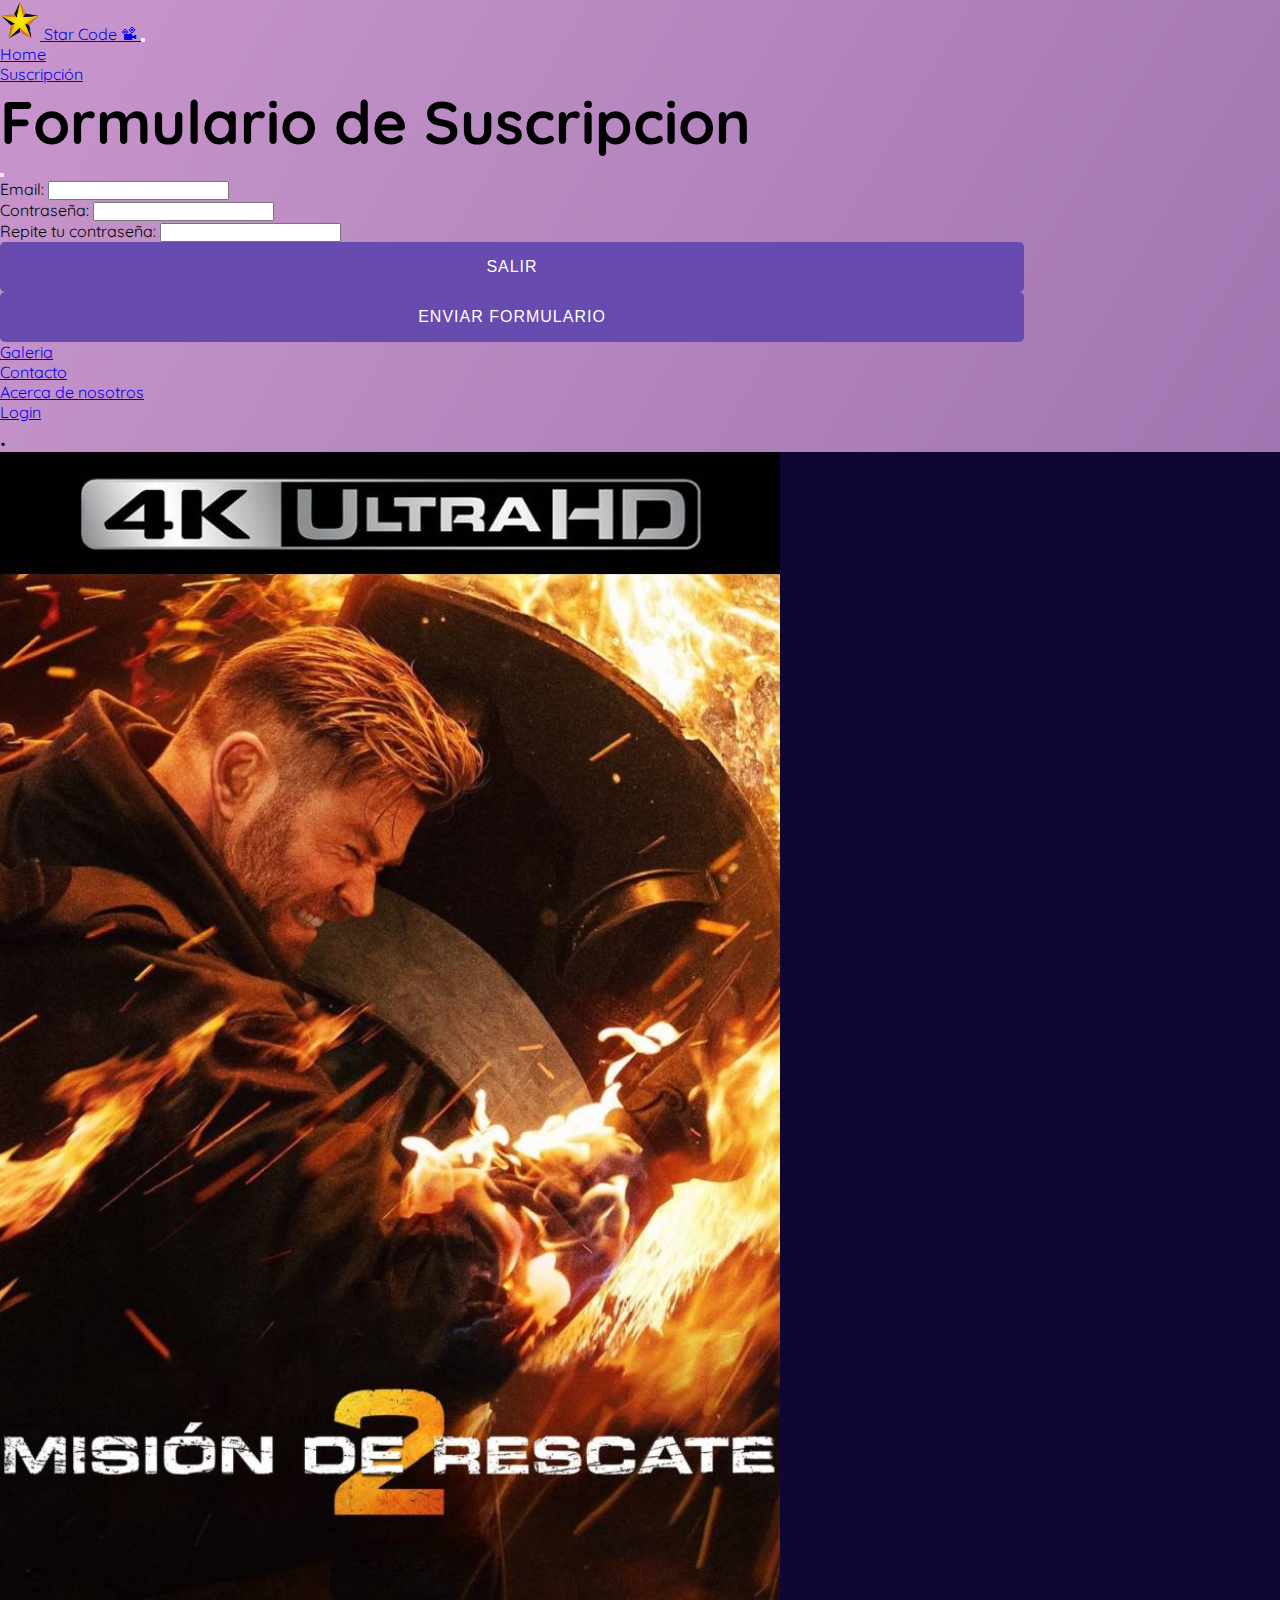
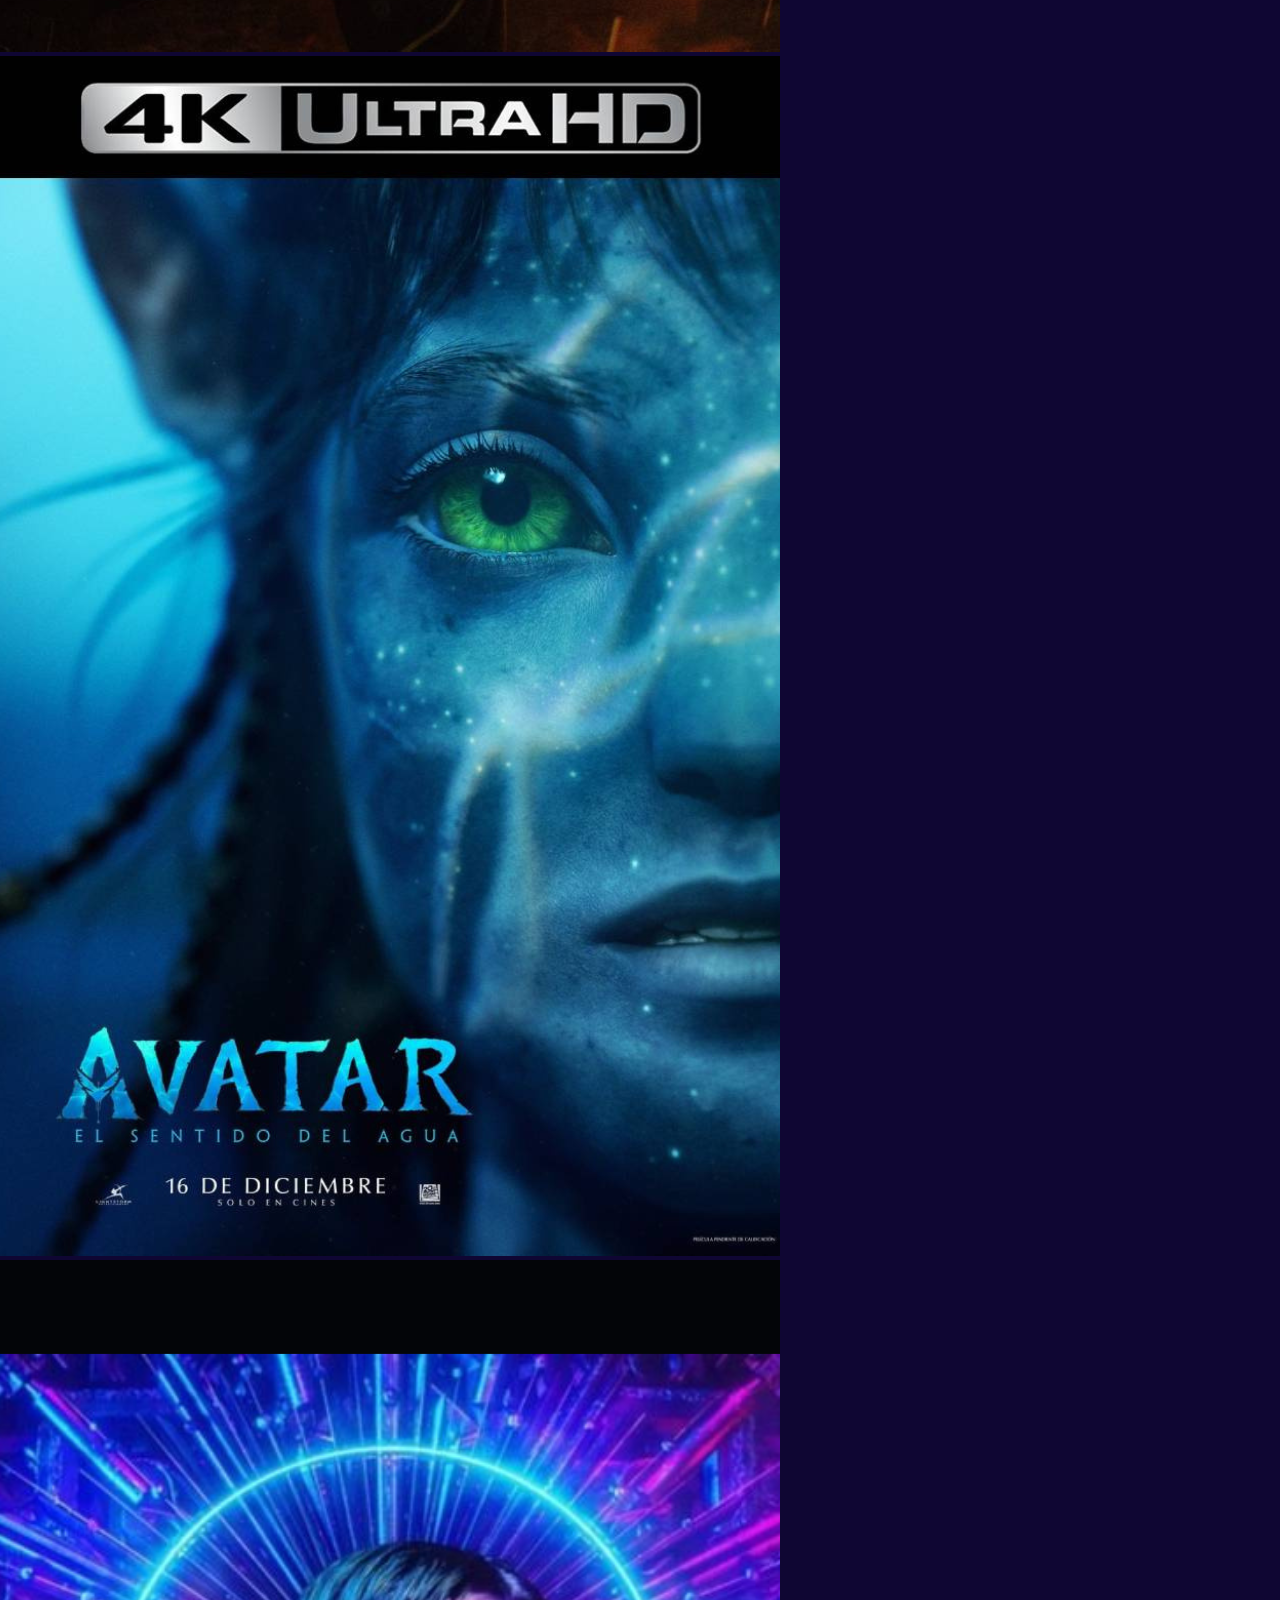
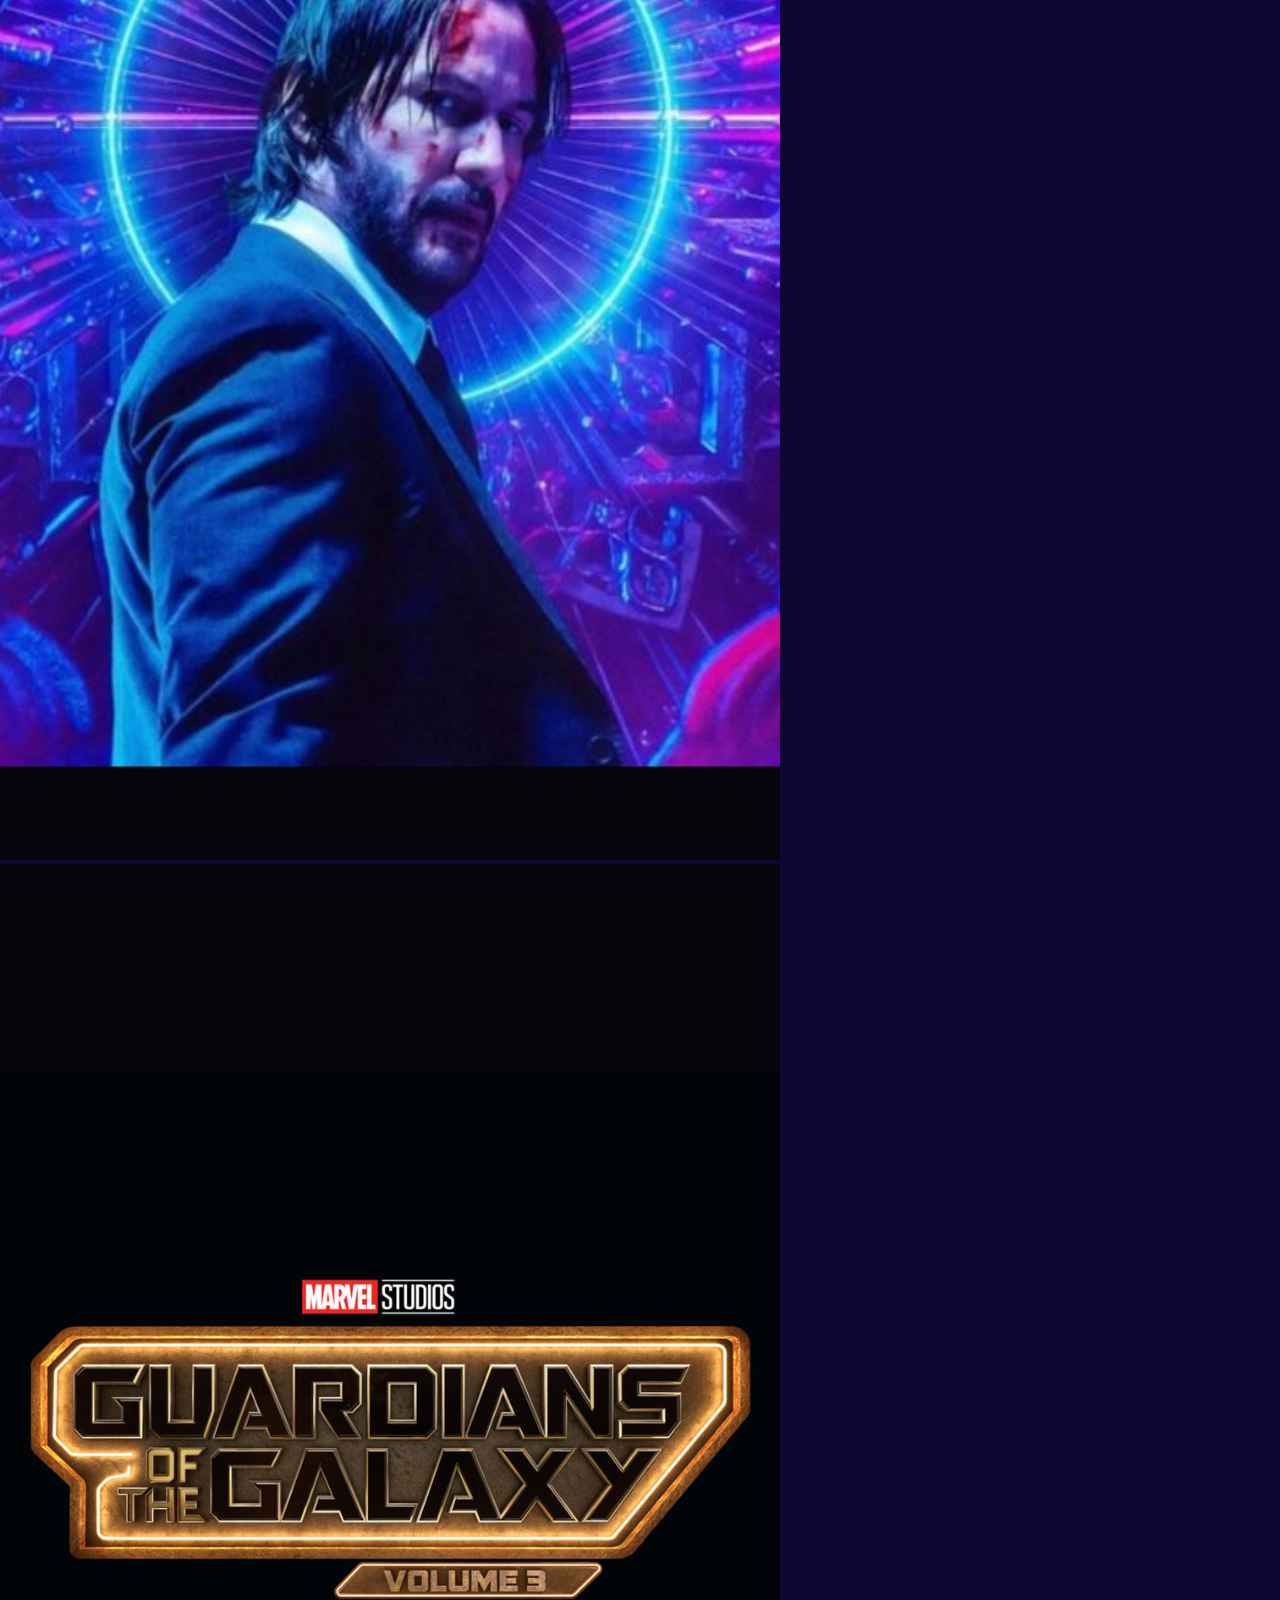
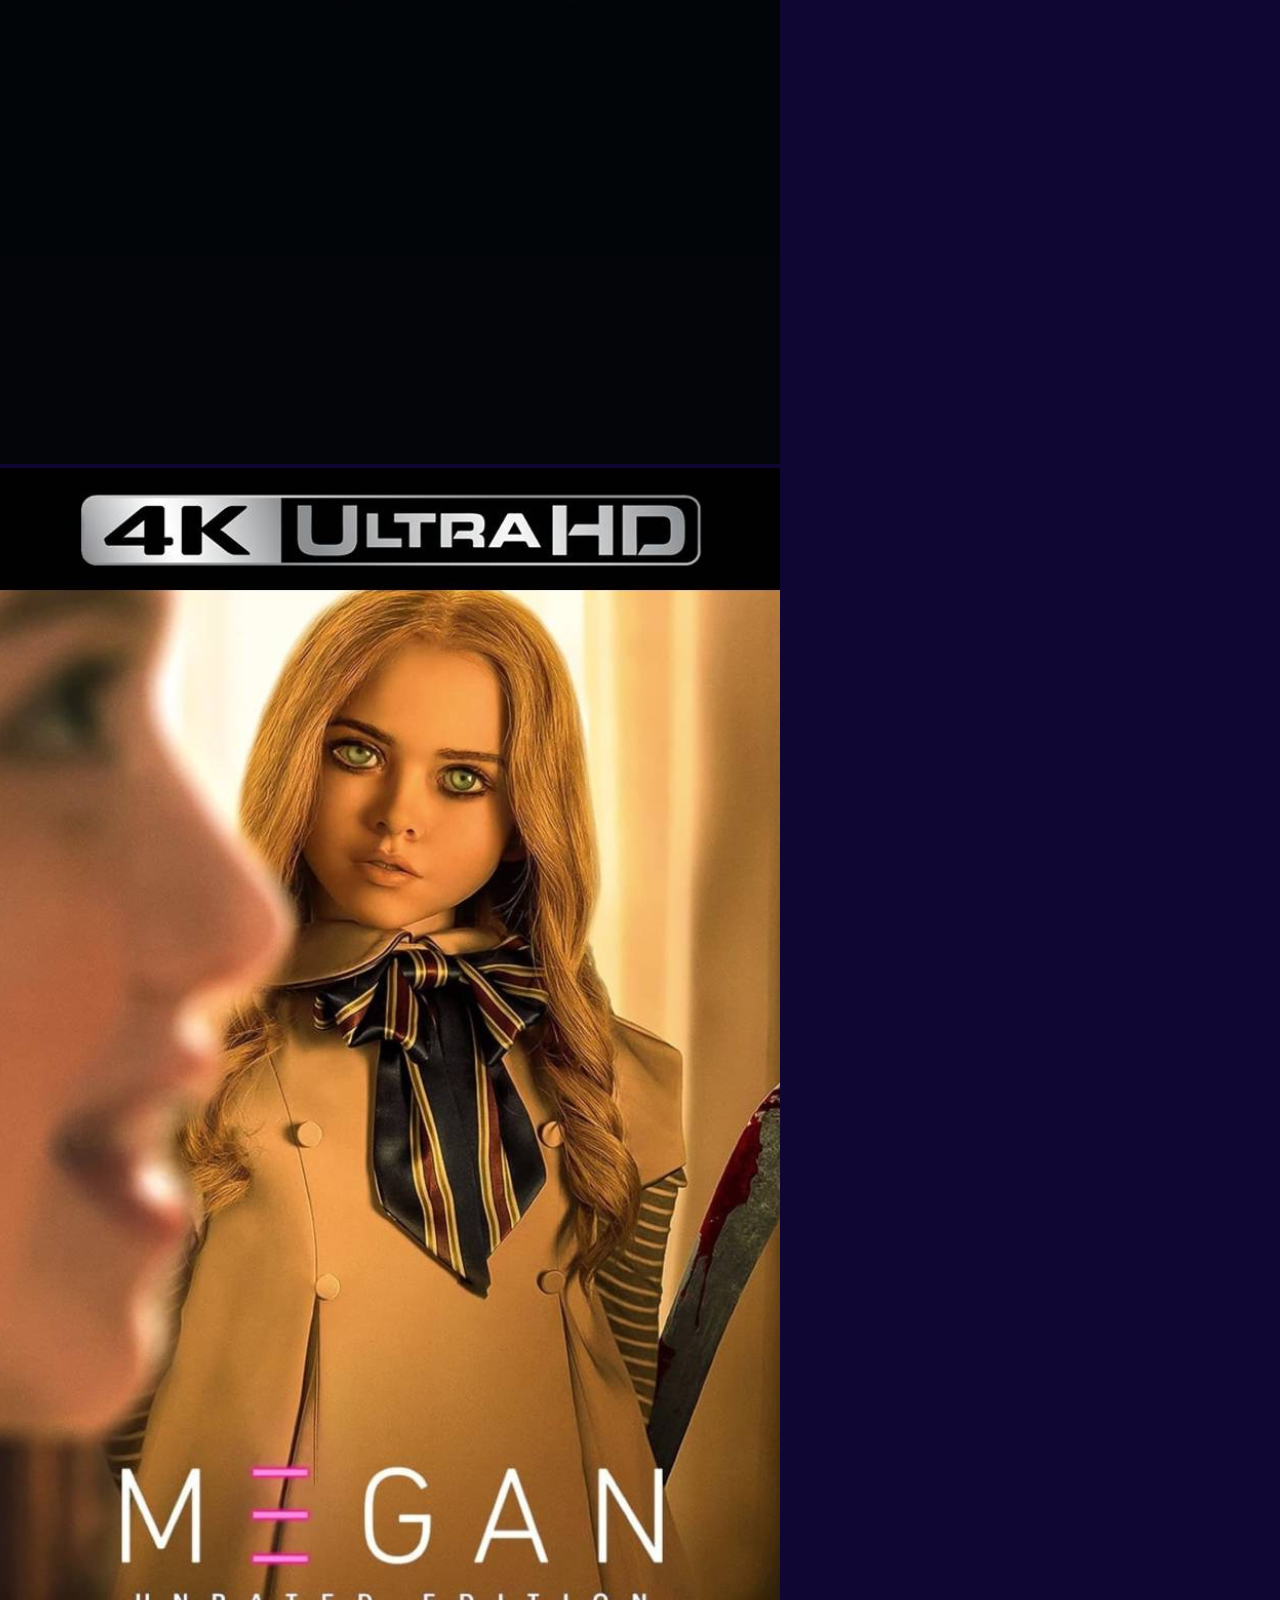
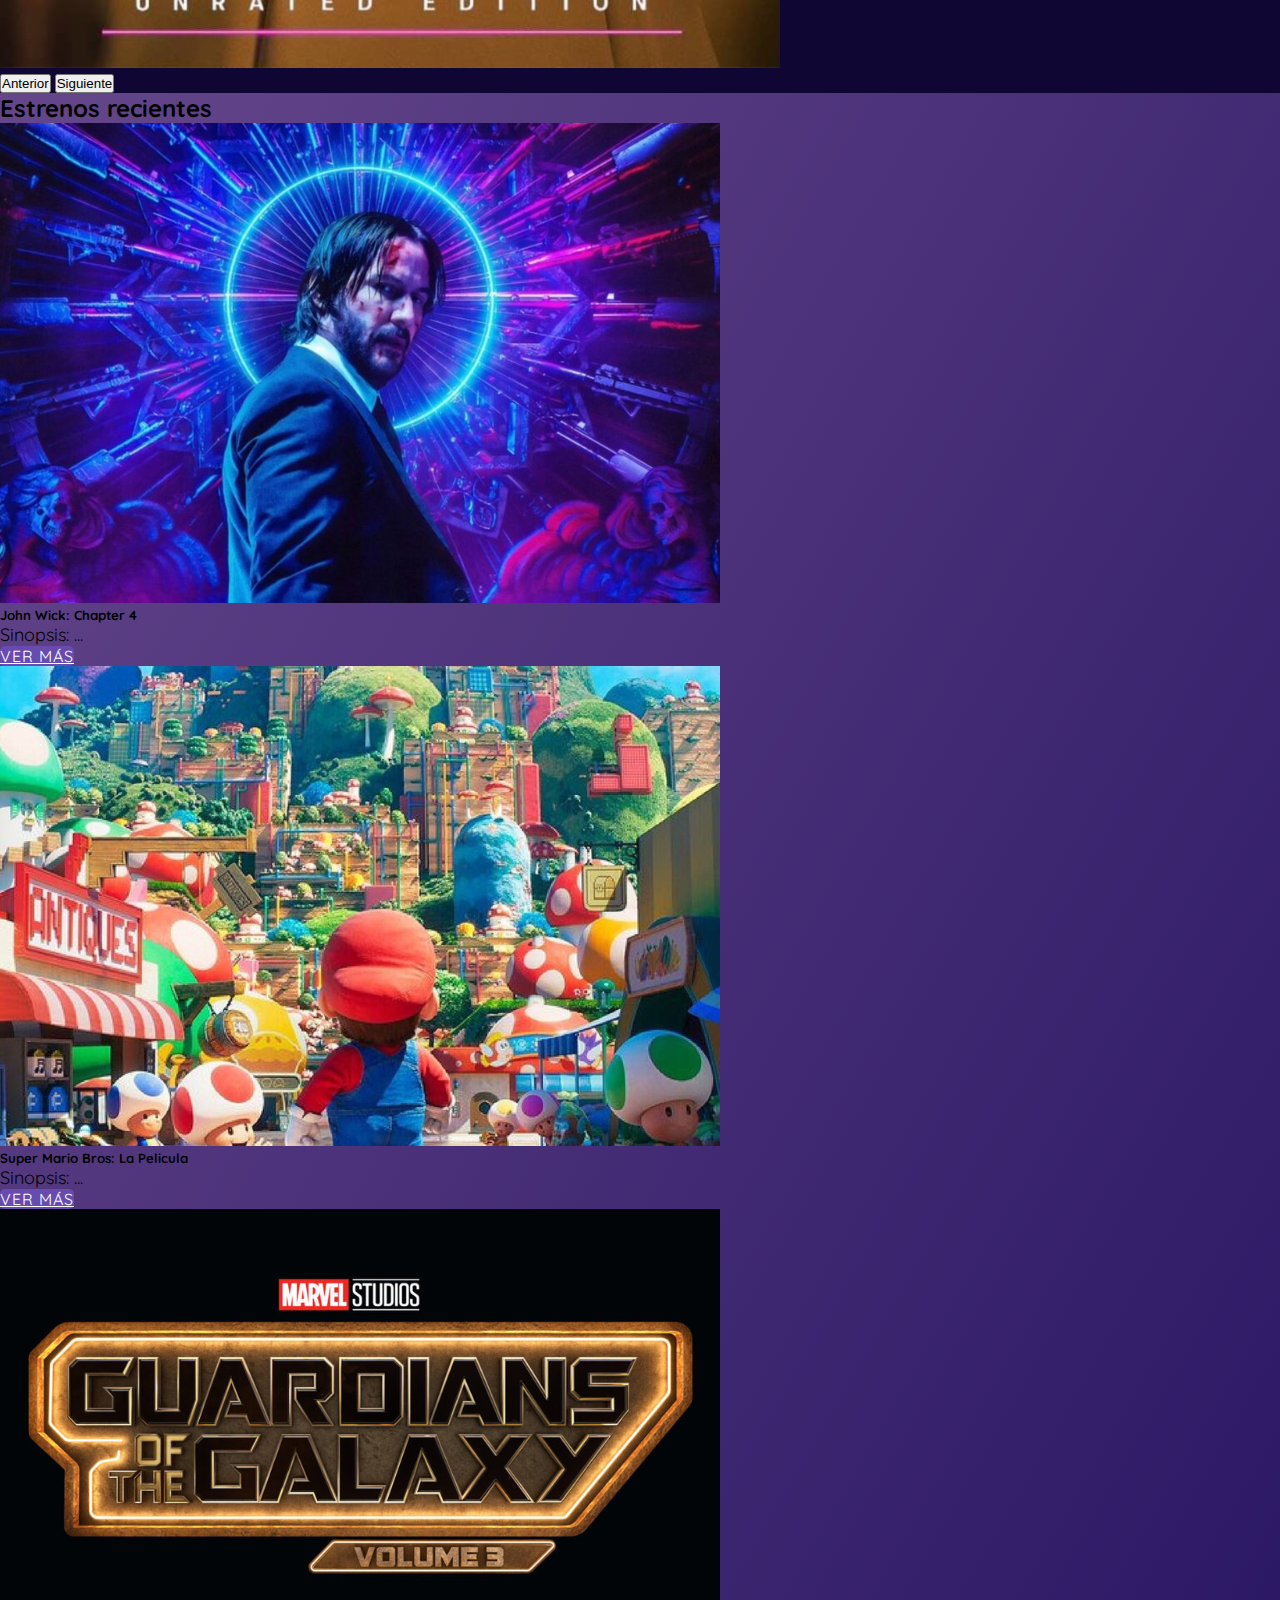
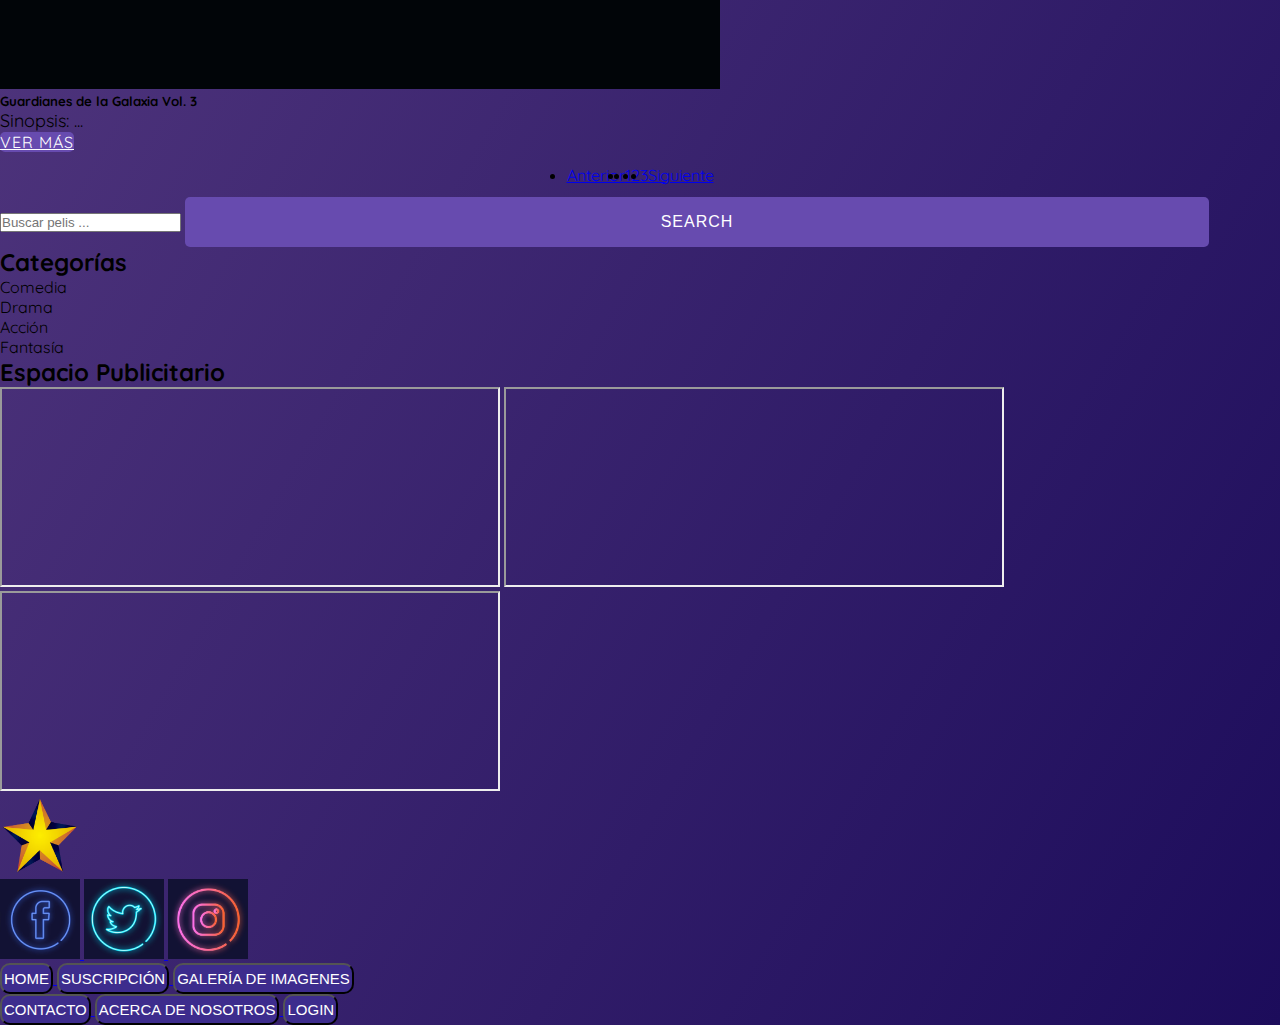
==== commit 6669c5f8: "videos index" ====
--- a/index.html
+++ b/index.html
@@ -130,7 +130,7 @@
 
     <main>
 <h2 class="py-3">.</h2>
-        <!--Carrousel Marcos-->
+        <!--Carrousel-->
         <section class="container-fluid py-2 slidefondo ">
           <div
             id="carouselExampleControls"
@@ -218,12 +218,8 @@
       <section class="container-fluid">
         <div class="row">
           <!--Col Izquierda-->
-          <div class="col-md-6 columna px-5 py-0">
-            <h2
-              class="text-black text-left text-decoration-underline py-5">
-              Estrenos recientes
-            </h2>
-
+          <div class="col-md-6 columna px-5">            
+            <h2 class="display-4 text-left text-white py-5"> Estrenos recientes</h2>
             <div class="card mb-4 text-center text-black">
               <img
                 src="./img/720x480-1.png"
@@ -309,31 +305,23 @@
             </div>
 
             <!--Categorias -->
-            <div class="row container-fluid">
-              <h2
-              class="text-black text-left text-decoration-underline">
-              Categorías
-            </h2>
-             
-              <ul>
+            <div class="row container-fluid ">
+            <h2 class="text-left text-white display-4 ">Categorías</h2>
+              <div class="text-white">
+                <ul>
                 <li>Comedia</li>
                 <li>Drama</li>
                 <li>Acción</li>
                 <li>Fantasía</li>
               </ul>
             </div>
-       
-          
+            </div>
                <!--Publicidad -->
-            <div class="container-fluid row">
-              <h2
-                class="text-black text-left text-decoration-underline d-none d-md-block py-5"
-              >
-                Espacio Publicitario
-              </h2>
-              <iframe class="my-4justify-content-center  d-none d-md-block"  src="https://www.youtube.com/embed/6ZfuNTqbHE8" height="200" width="500" title="Iframe Example"></iframe>
-
-             
+            <div class="container-fluid row py-5">
+               <h2 class="text-left text-white display-4 d-none d-md-block">Espacio Publicitario</h2>
+              <iframe class="my-4justify-content-center  d-none d-md-block mt-5"  src="https://www.dailymotion.com/embed/video/x8icwhy" height="200" width="500" title="Iframe Example"></iframe>
+              <iframe class="my-4justify-content-center  d-none d-md-block mt-5"   src="https://www.dailymotion.com/embed/video/x8jzzkw" height="200" width="500" title="Iframe Example"></iframe>
+              <iframe class="my-4justify-content-center  d-none d-md-block mt-5"  src="https://www.dailymotion.com/embed/video/x8i94vr" height="200" width="500" title="Iframe Example"></iframe>
             </div>
 
           </div>
--- a/styles/styles.css
+++ b/styles/styles.css
@@ -33,7 +33,7 @@
     background-color: #0f0633;
 }
 
-/* Gabriel - Error 404 */
+/* Error 404 */
 h1 {
     margin: 0px;
 }
@@ -630,7 +630,7 @@
     margin-right: .5rem;
 }
 
-/* publicacion realizada */
+
 .publicacion-realizada {
     margin-bottom: 1.5rem;
 }
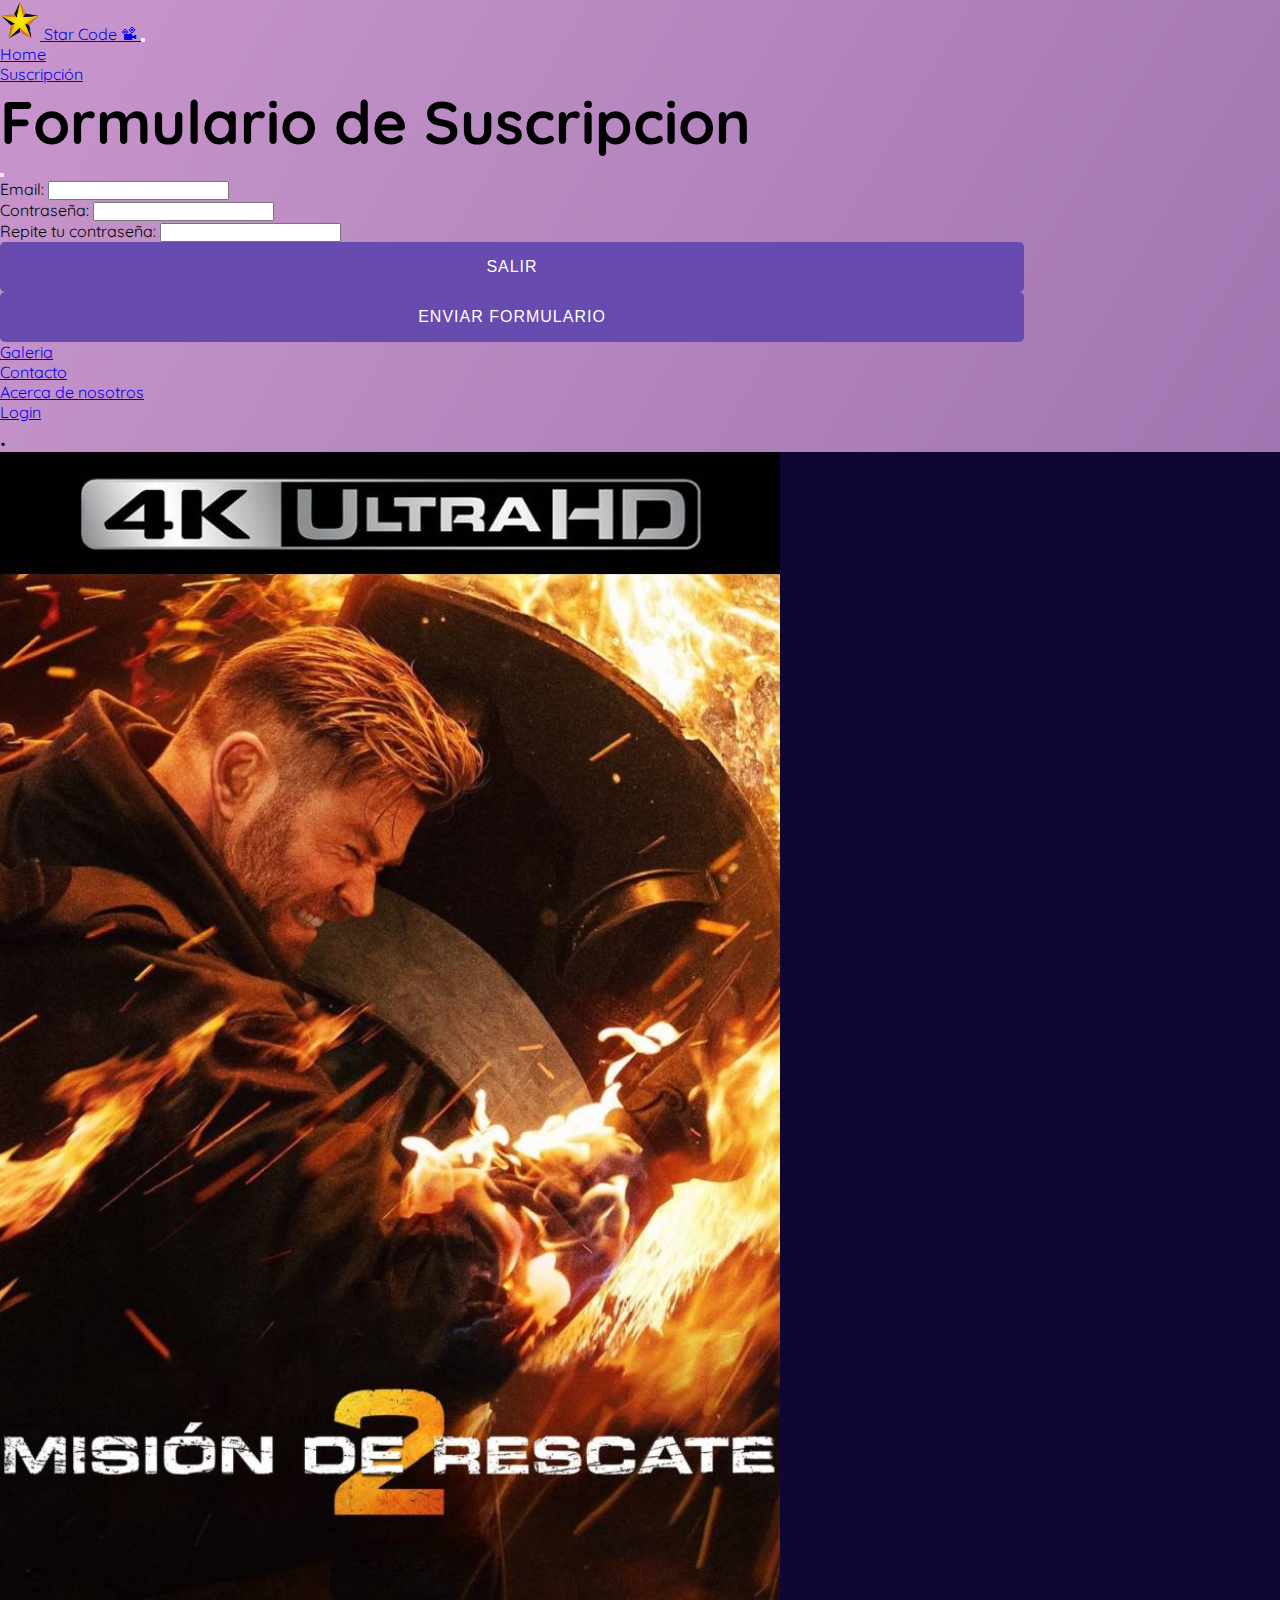
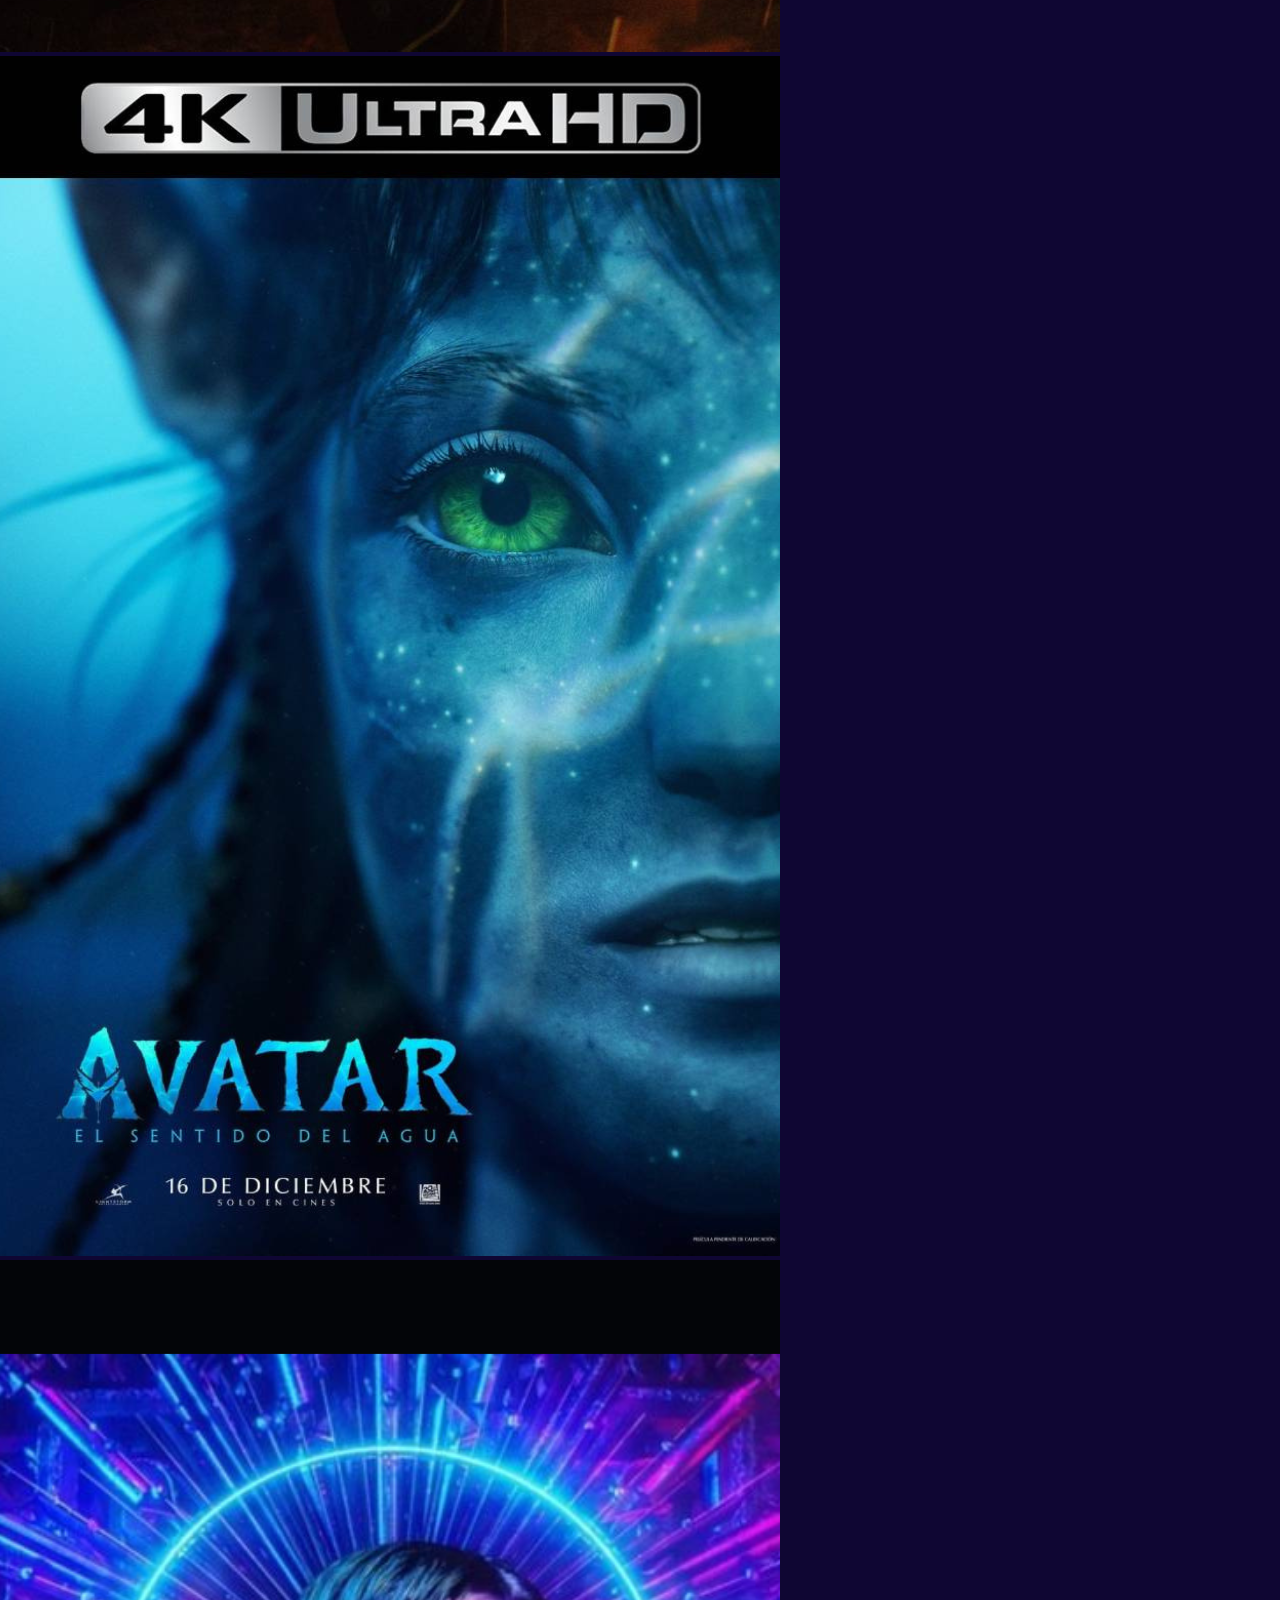
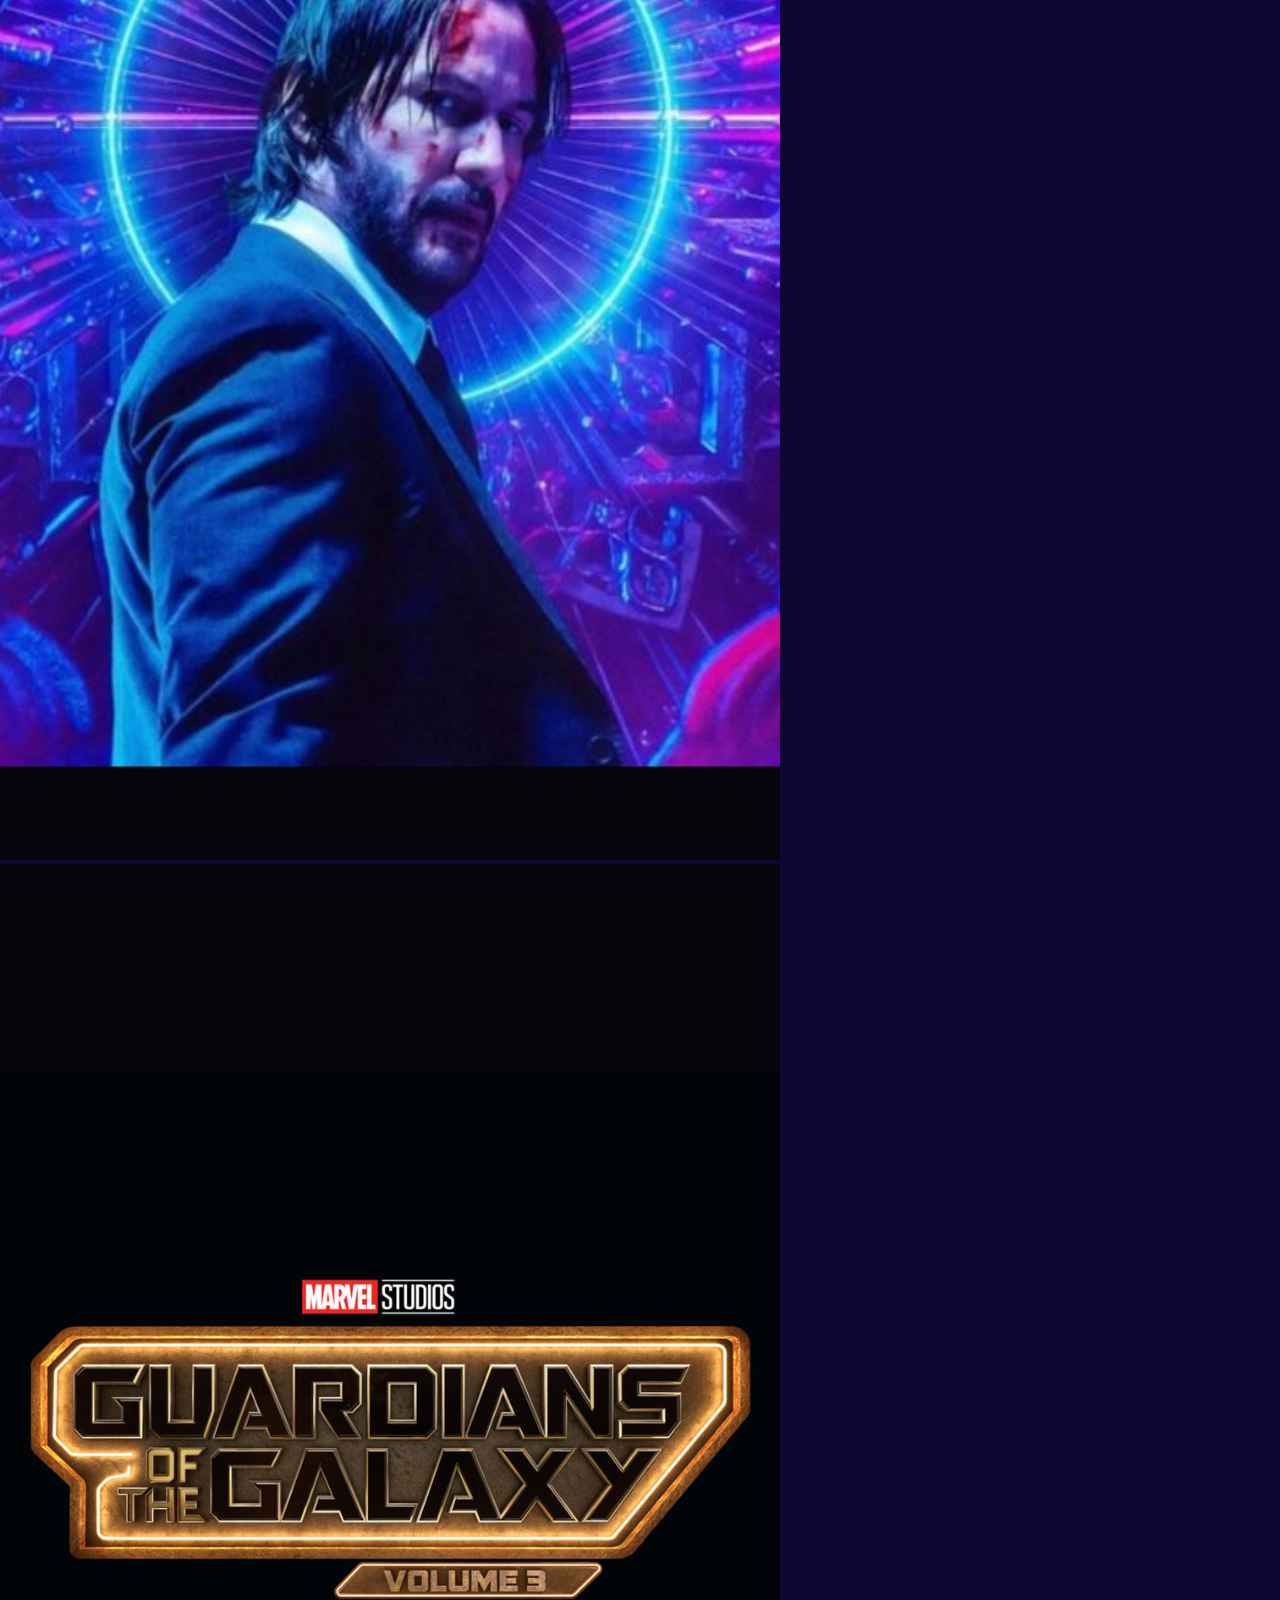
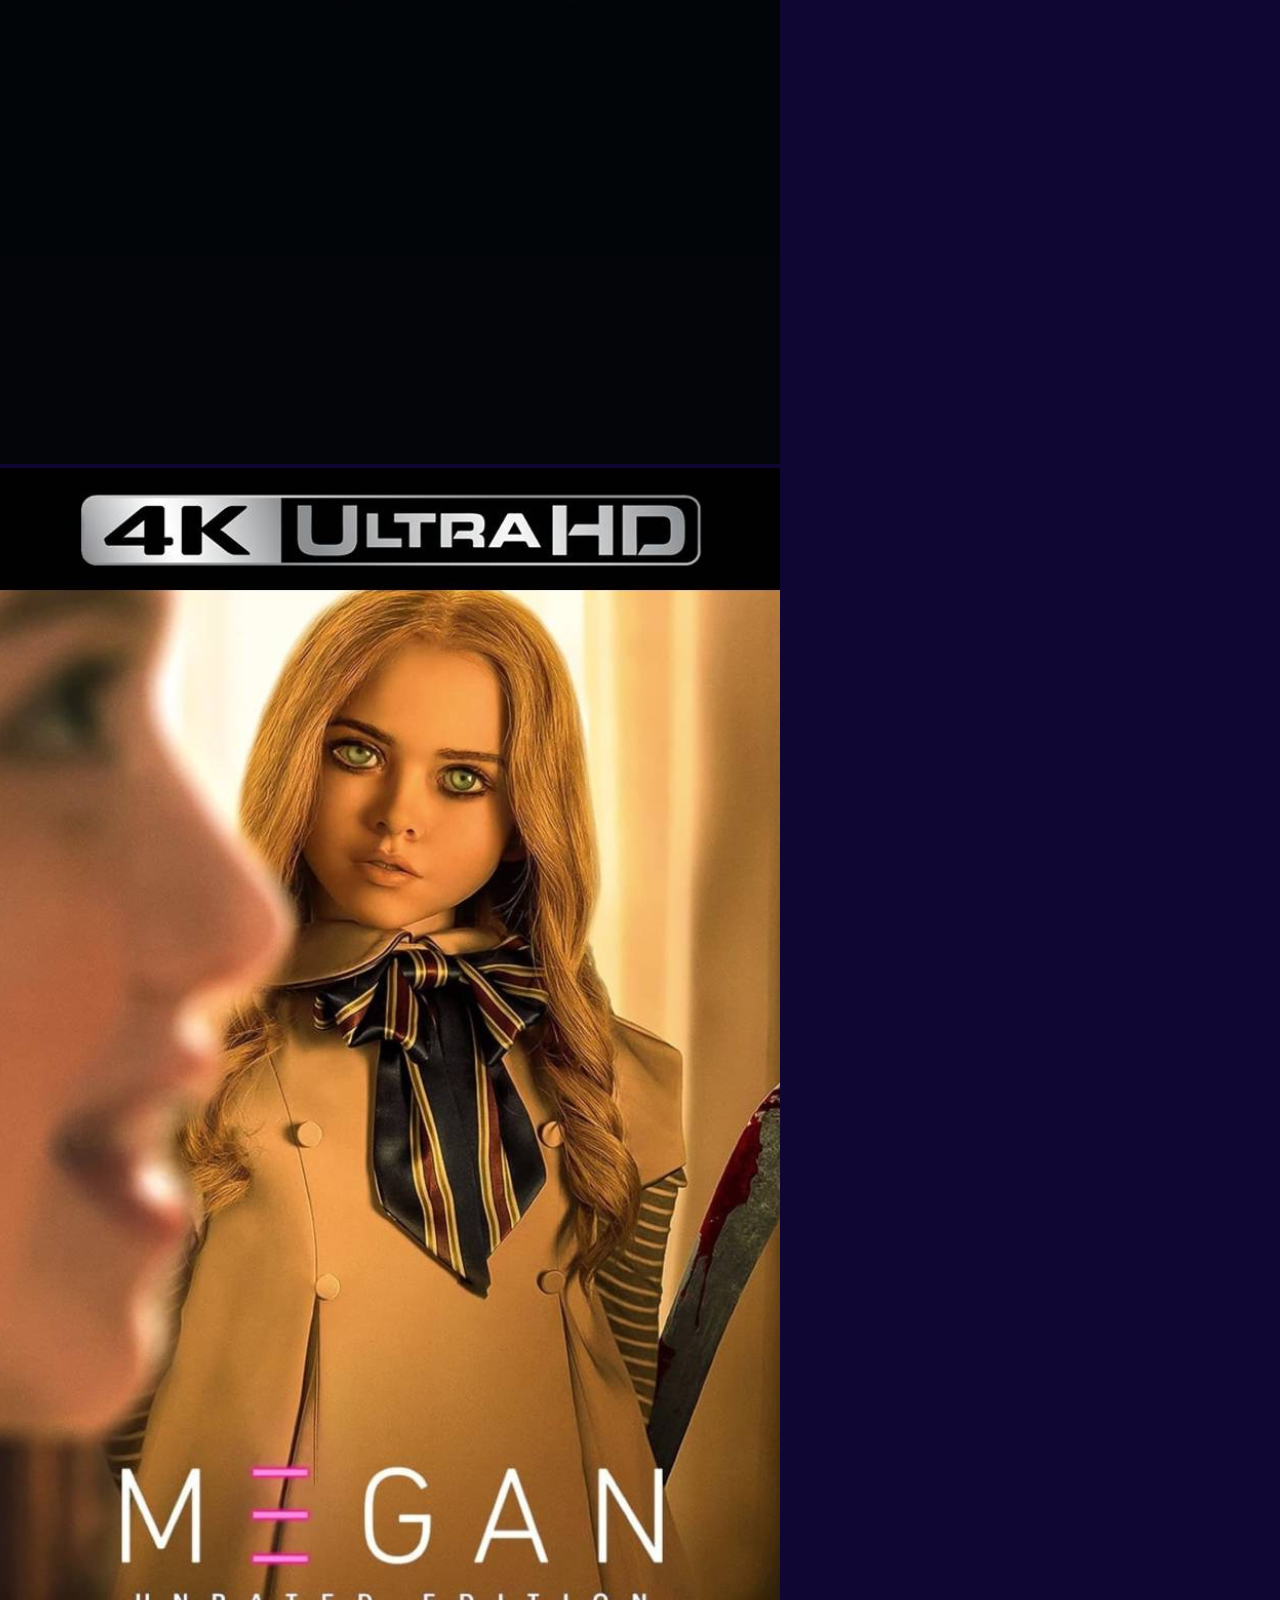
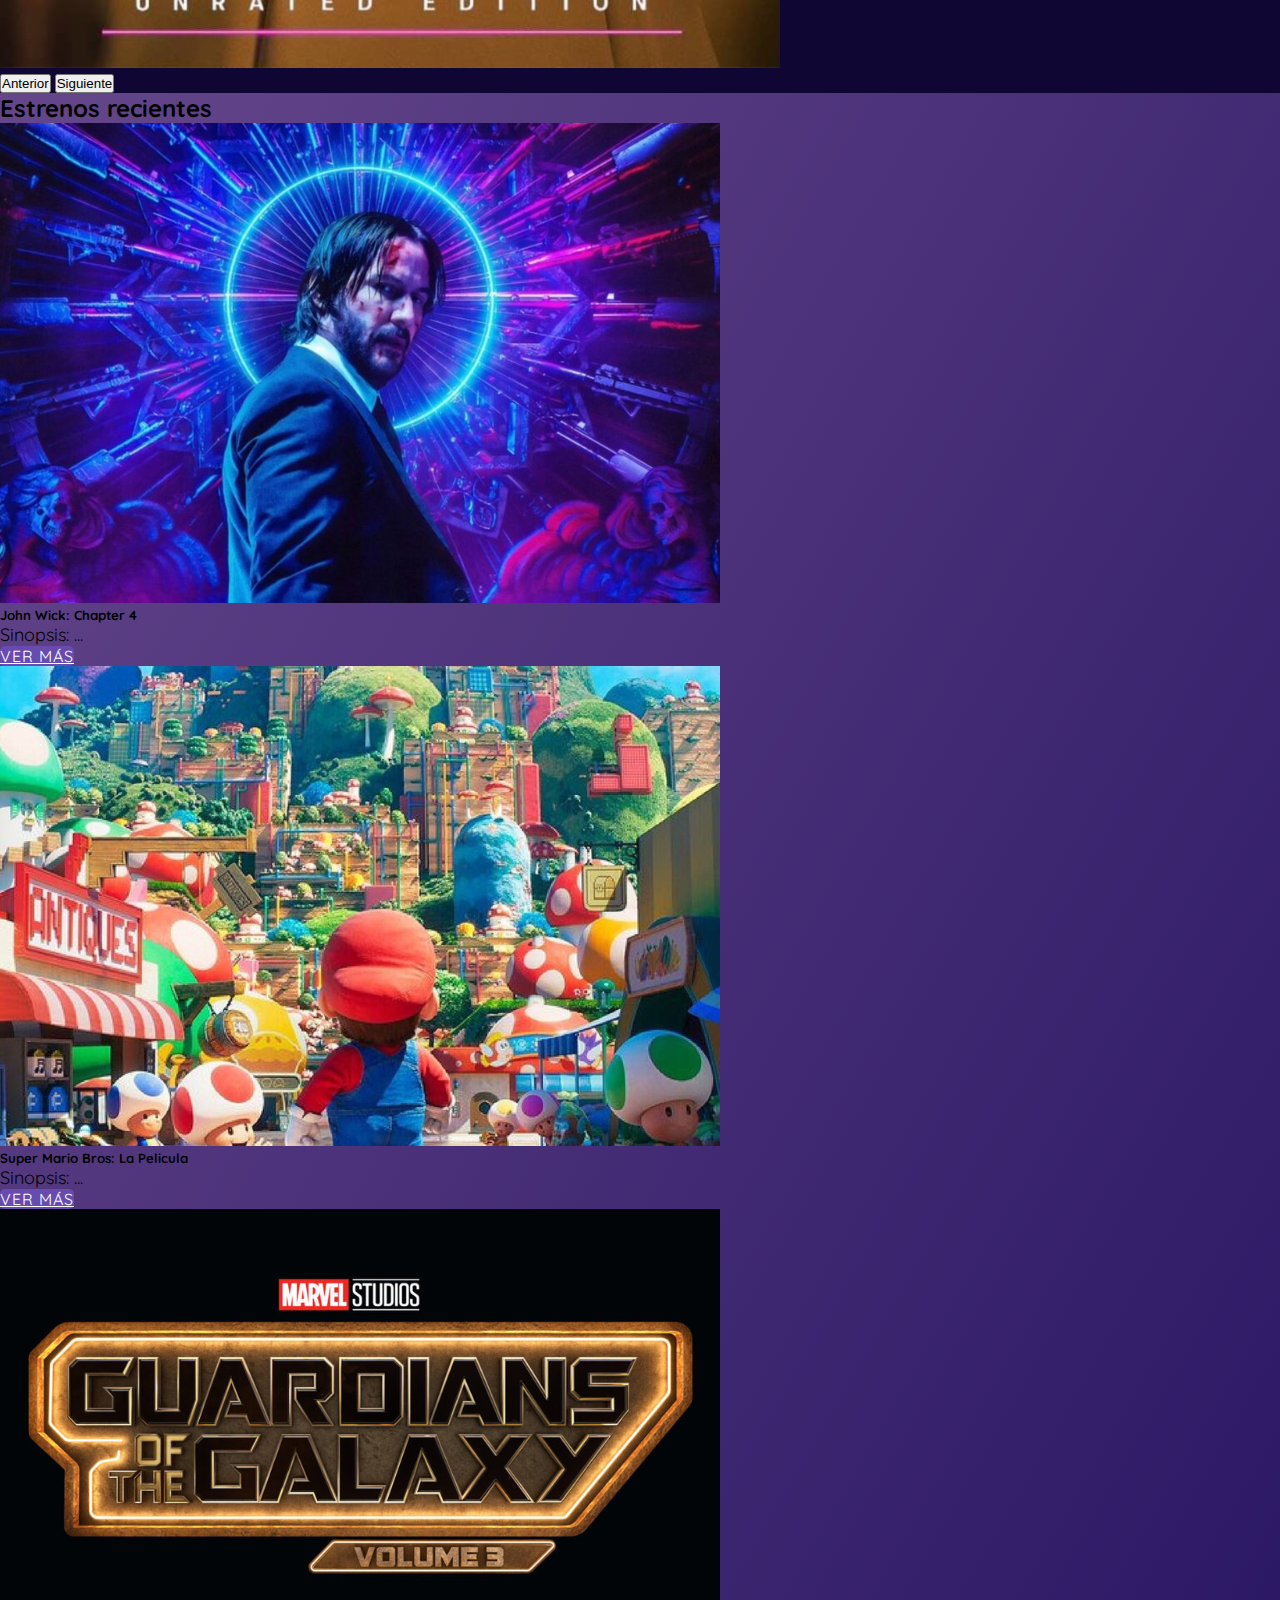
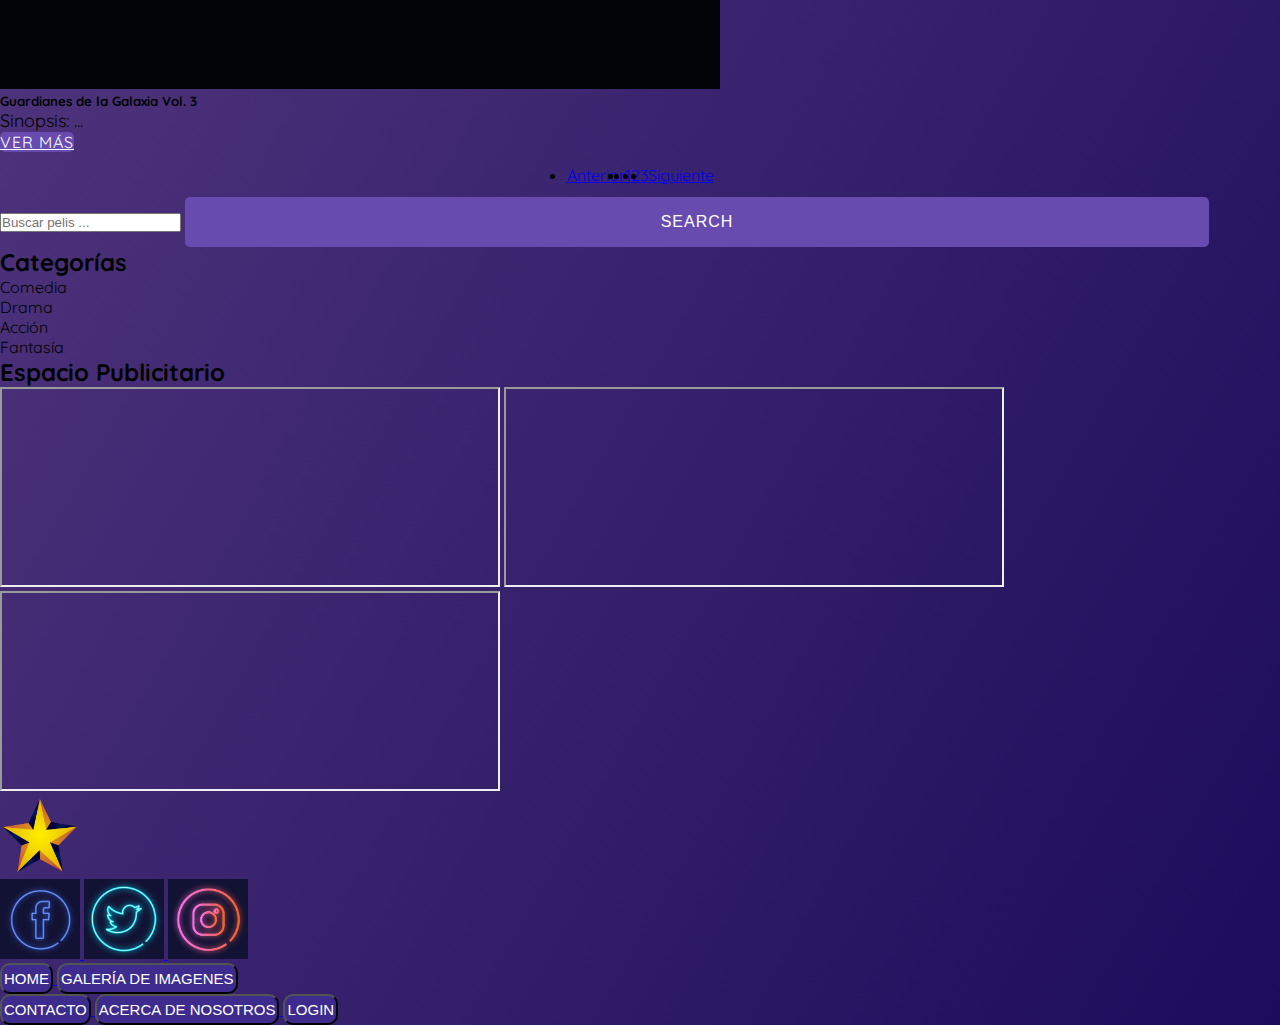
==== commit 50c50352: "footer corregido" ====
--- a/index.html
+++ b/index.html
@@ -393,9 +393,7 @@
           <a class="p-1" href="./index.html">
             <button class="btnF text-wrap text-center fa">Home</button>
           </a>
-          <a class="p-1" href="./suscripcion.html">
-            <button class="btnF text-wrap text-center fa">Suscripción</button>
-          </a>
+        
           <a class="p-1" href="./galeria.html">
             <button class="btnF text-wrap fa">Galería de imagenes</button>
           </a>
